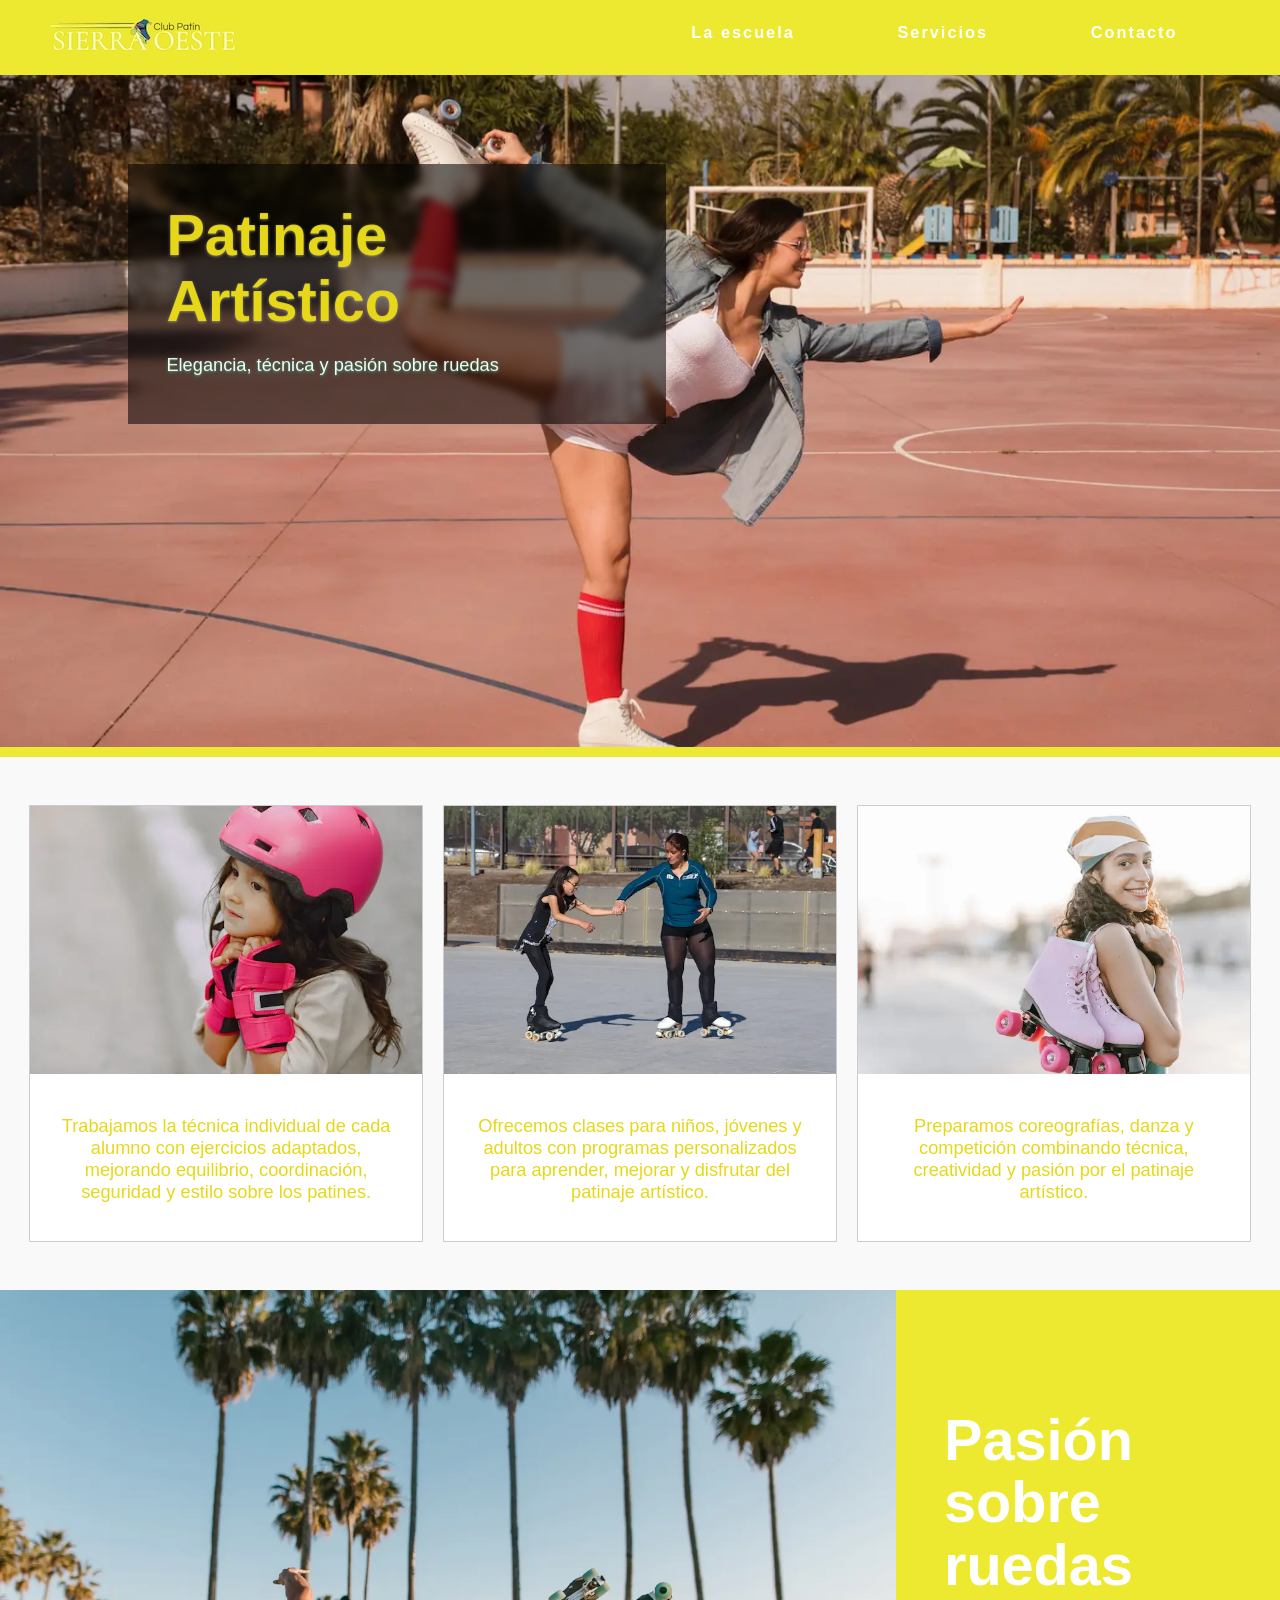
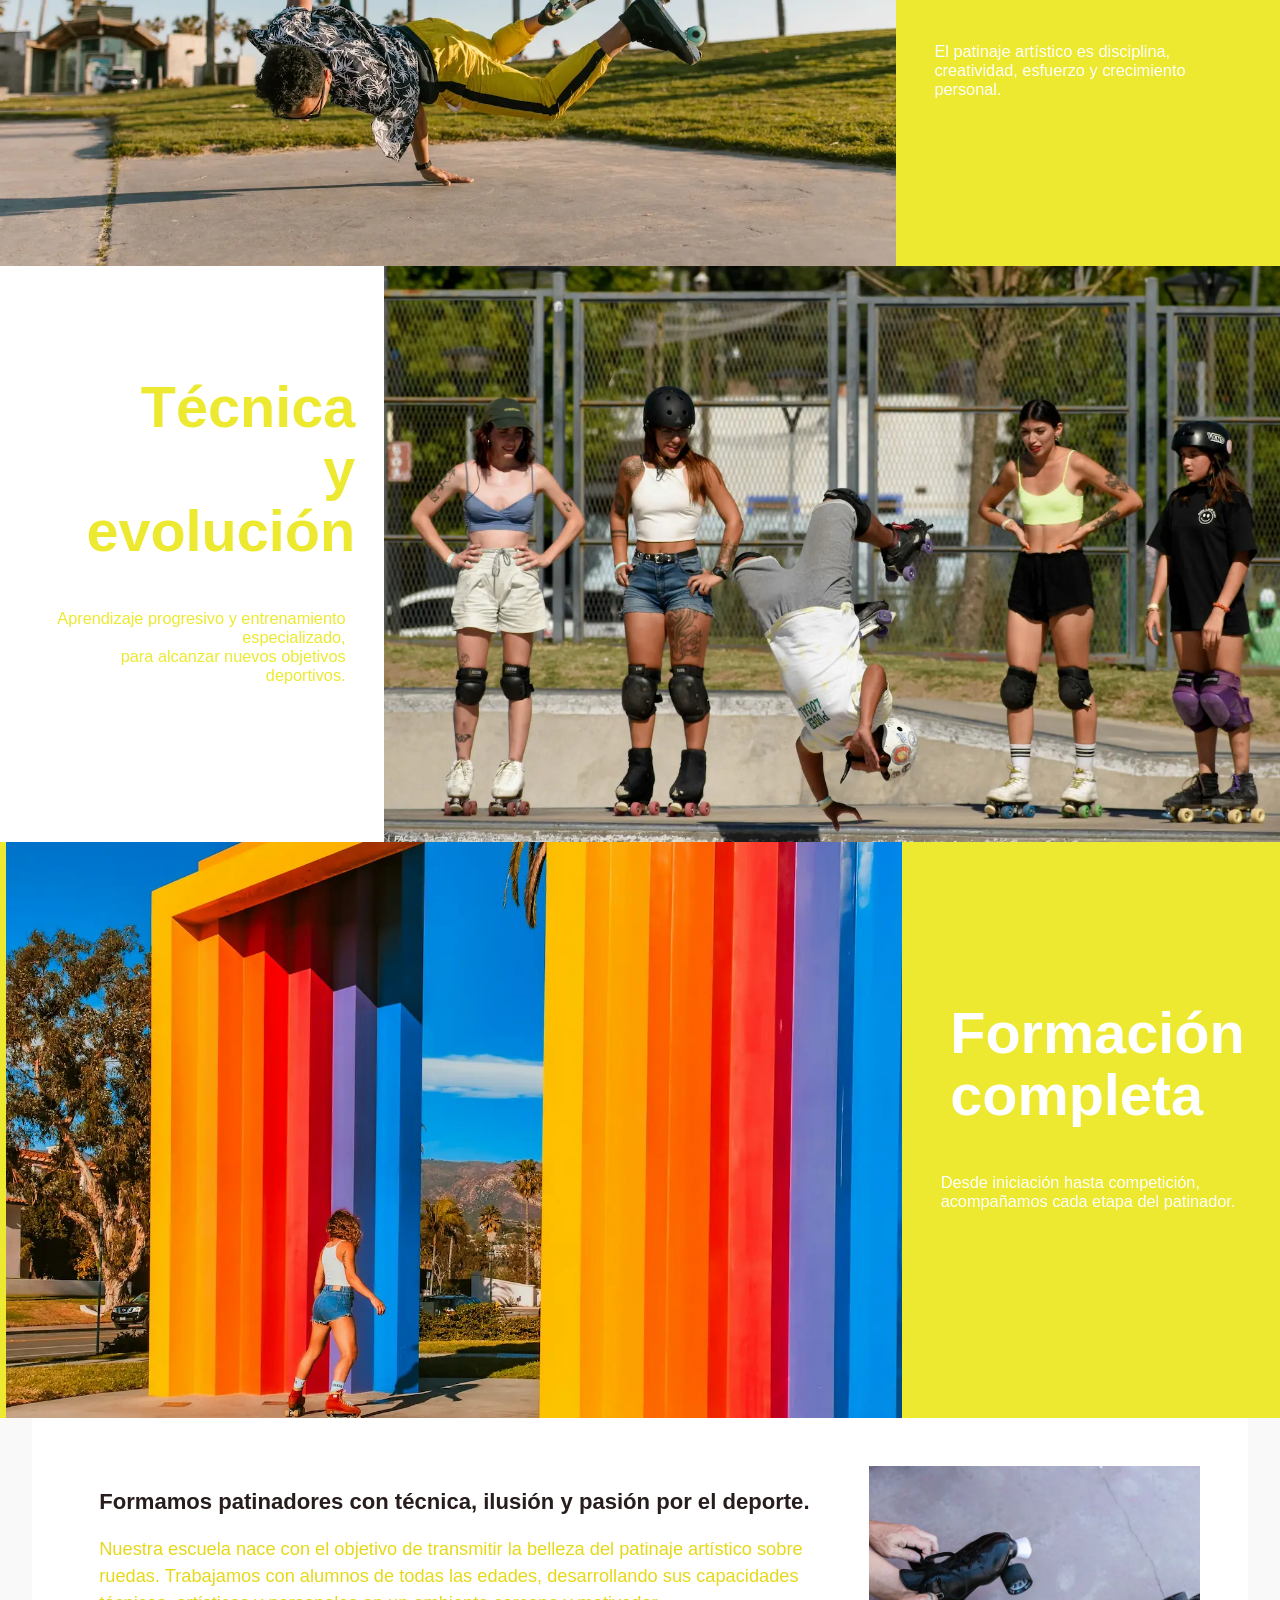
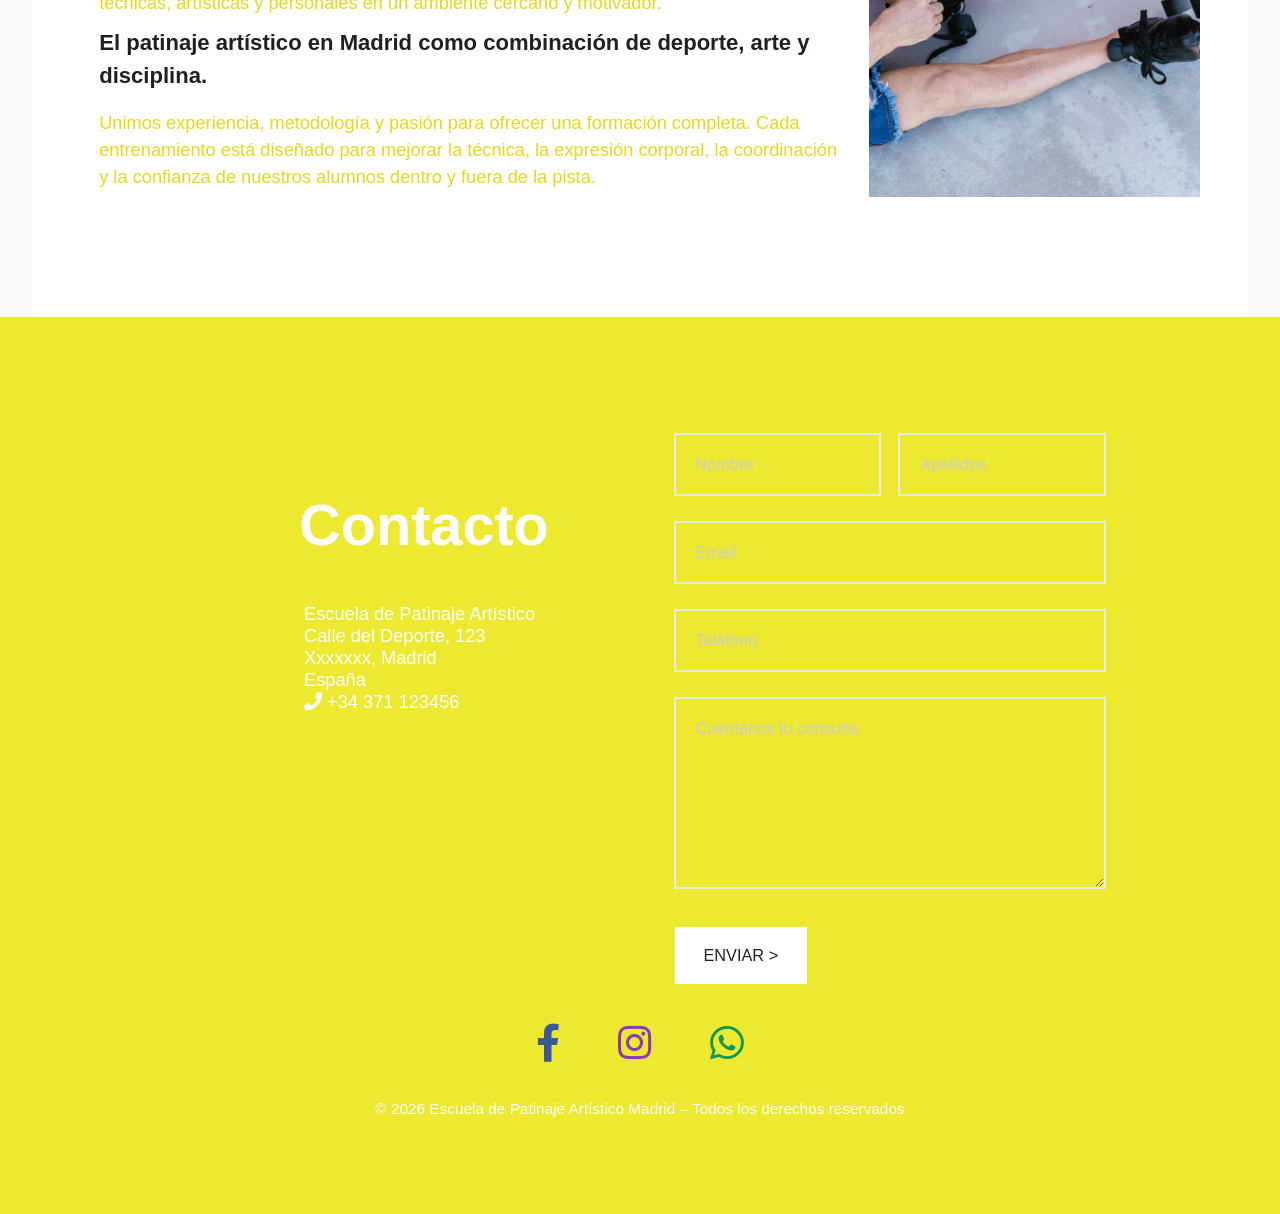
==== index.html @ ac701cfc "meta tag image link" ====
<!DOCTYPE html>
<html lang="es">

<head>
  <meta charset="UTF-8" />
  <meta name="description"
    content="Escuela de patinaje artístico sobre ruedas en Madrid especializada en clases para niños, jóvenes y adultos. Formación técnica, danza, competición y desarrollo deportivo en un ambiente profesional y familiar." />

  <!-- META TAG PER LINK      -->
  <meta property="og:title" content="Escuela de Patinaje Artístico sobre Ruedas Madrid" />
  <meta property="og:description" content="Escuela de patinaje artístico sobre ruedas en Madrid especializada en clases para niños, jóvenes y adultos. Formación técnica, danza, competición y desarrollo deportivo." />
  
  <!-- Sostituisci questo con il link reale del tuo sito web -->
  <meta property="og:url" content="https://valentinocode.com/patinaje/" /> 
  
  <!-- Sostituisci questo con il link assoluto dell'immagine/logo che vuoi mostrare (Es. una foto 1200x630 pixel) -->
  <meta property="og:image" content="https://raw.githubusercontent.com/Vamusmart/patinaje/refs/heads/main/images/card-three.webp" /> 
  
  <meta property="og:type" content="website" />
  <meta property="og:image:type" content="image/webp" />
  <meta property="og:image:width" content="1200" />
  <meta property="og:image:height" content="630" />
  <!-- ========================================== -->

  <meta name="viewport" content="width=device-width, initial-scale=1.0" />
  <title>Escuela de Patinaje Artístico sobre Ruedas Madrid</title>
  <link rel="shortcut icon" type="image/x-icon" href="./images/logo.ico" />
  <link rel="preload" as="image" href="images/slide-one-768.webp" imagesrcset="
      images/slide-one-768.webp 768w,
      images/slide-one-1024.webp 1024w,
      images/slide-one-1440.webp 1440w
    " imagesizes="100vw" />
  <link rel="preload" href="/fonts/Gotham-Bold.woff2" as="font" type="font/woff2" crossorigin>
  <!-- font awesome icon socials cdn link  -->
  <link rel="stylesheet" href="https://cdnjs.cloudflare.com/ajax/libs/font-awesome/5.15.3/css/all.min.css" media="print"
    onload="this.media='all'">
  <noscript>
    <link rel="stylesheet" href="https://cdnjs.cloudflare.com/ajax/libs/font-awesome/5.15.3/css/all.min.css">
  </noscript> <!-- custom css file link  -->
  <link rel="preload" href="css/style.css" as="style" onload="this.onload=null;this.rel='stylesheet'">
  <noscript> <!-- Fallback CSS for users with JavaScript disabled -->
    <link rel="stylesheet" href="css/style.css">
  </noscript>
</head>

<body>
  <!-- header section starts  -->
  <header id="navbar">
    <a href="#" class="logo">
      <img src="./images/logo_white-185.webp" srcset="
        ./images/logo_white-185.webp 1x,
        ./images/logo_white-370.webp 2x
      " width="185" height="41" alt="Logo Escuela de Patinaje Artístico sobre Ruedas Madrid" loading="eager"
        fetchpriority="high" />
    </a>
    <ul class="nav-links">
      <li><a href="#we">La escuela</a></li>
      <li><a href="#weare">Servicios</a></li>
      <li><a href="#contactus">Contacto</a></li>
    </ul>
    <div class="burger">
      <div class="line1"></div>
      <div class="line2"></div>
      <div class="line3"></div>
    </div>
  </header>
  <!-- header section ends -->

  <!-- main content starts -->
  <main>
    <!-- home section starts  -->
    <section class="home" id="home">
      <h1 class="sr-only">
        Escuela de patinaje artístico sobre ruedas en Madrid especializada en clases para niños,
        jóvenes y adultos, entrenamiento técnico, danza, expresión artística y preparación para competición.
      </h1>
      <div class="content">

        <!-- slides section starts  -->
        <section class="features" id="features">
          <div class="slideshow-container slider-container">

            <!-- SLIDE 1 -->
            <div class="mySlides fade active" style="opacity:1; visibility:visible;">
              <picture>
                <source type="image/webp" fetchpriority="high" srcset="
            images/slide-one-768.webp 768w,
            images/slide-one-1024.webp 1024w,
            images/slide-one-1440.webp 1440w
          " sizes="(max-width: 480px) 100vw,
                 (max-width: 1024px) 768px,
                 1440px" fetchpriority="high" />
                <img src="images/slide-one-1024.webp"
                  alt="Patinadora artística entrenando sobre ruedas en una pista de Madrid" width="1440" height="798"
                  fetchpriority="high" decoding="async" loading="eager" />
              </picture>
              <div class="text">
                <h2 class="titolo-stile">Patinaje<br /><span>Artístico</span></h2>
                <p class="testo-stile">Elegancia, técnica y pasión sobre ruedas</p>
              </div>
            </div>

            <!-- SLIDE 2 -->
            <div class="mySlides fade">
              <picture>
                <source type="image/webp" srcset="
            images/slide-two-768.webp 768w, 
            images/slide-two-1024.webp 1024w,
            images/slide-two-1440.webp 1440w
          " sizes="(max-width: 768px) 100vw,
                 (max-width: 1024px) 90vw,
                 900px" />
                <img src="images/slide-two-1024.webp"
                  alt="Clase de patinaje artístico infantil en una escuela de Villa Del Prado - Madrid" width="1440"
                  height="798" loading="lazy" />
              </picture>
              <div class="text">
                <h2 class="titolo-stile">Clases<br><span>Para Todos</span></h2>
                <p class="testo-stile">Aprendizaje y diversión para todas las edades</p>
              </div>
            </div>

            <!-- SLIDE 3 -->
            <div class="mySlides fade">
              <picture>
                <source type="image/webp" srcset="
            images/slide-three-768.webp 768w,
            images/slide-three-1024.webp 1024w,
            images/slide-three-1440.webp 1440w
          " sizes="(max-width: 768px) 100vw,
                 (max-width: 1024px) 90vw,
                 900px" />
                <img src="images/slide-three-1024.webp"
                  alt="Equipo de patinaje artístico sobre ruedas entrenando para competición en Madrid" width="1440"
                  height="798" fetchpriority="high" />
              </picture>
              <div class="text">
                <h2 class="titolo-stile">Competición<br><span>Y Danza</span></h2>
                <p class="testo-stile">Preparación deportiva y expresión artística</p>
              </div>
            </div>

            <!-- DOTS -->
            <div class="box-circles">
              <span class="dot" onclick="currentSlide(1)"></span>
              <span class="dot" onclick="currentSlide(2)"></span>
              <span class="dot" onclick="currentSlide(3)"></span>
            </div>

          </div>
        </section>
        <!-- slides section ends -->

        <!-- card section starts  -->
        <section class="card" id="card">
          <div class="box-container">
            <div class="box">
              <div class="box-pic">
                <picture>
                  <source srcset="./images/card-one.webp" type="image/webp" />
                  <img width="480" height="240" src="./images/card-one.jpg"
                    alt="Entrenamiento técnico de patinaje artístico sobre ruedas" loading="lazy" />
                </picture>
              </div>
              <div class="box-text">
                <p>Trabajamos la técnica individual de cada alumno con ejercicios adaptados,
                  mejorando equilibrio, coordinación, seguridad y estilo sobre los patines.
                </p>
              </div>
            </div>
            <div class="box">
              <div class="box-pic">
                <picture>
                  <source srcset="./images/card-two.webp" type="image/webp" />
                  <img width="480" height="240" src="./images/card-two.jpg"
                    alt="Clase de patinaje artístico para niños en Madrid" loading="lazy" />
                </picture>
              </div>
              <div class="box-text">
                <p>Ofrecemos clases para niños, jóvenes y adultos con programas personalizados
                  para aprender, mejorar y disfrutar del patinaje artístico.</p>
              </div>
            </div>
            <div class="box">
              <div class="box-pic">
                <picture>
                  <source srcset="./images/card-three.webp" type="image/webp" />
                  <img width="480" height="240" src="./images/card-three.jpg"
                    alt="Patinadores realizando una coreografía artística sobre ruedas" loading="lazy" />
                </picture>
              </div>
              <div class="box-text">
                <p>Preparamos coreografías, danza y competición combinando técnica,
                  creatividad y pasión por el patinaje artístico.</p>
              </div>
            </div>
          </div>
        </section>
        <!-- card section ends -->

        <!-- about columns section starts  -->
        <section class="about">
          <div class="column" id="weare">
            <div class="image">
              <picture>
                <source type="image/webp" srcset="
          images/banner-one-480.webp   480w,
          images/banner-one-768.webp   768w,
          images/banner-one-1440.webp 1440w
        " sizes="(max-width: 480px) 100vw, (max-width: 1024px) 768px, 1440px" />
                <img src="images/banner-one.jpg" alt="Entrenadora de patinaje artístico guiando a sus alumnos"
                  loading="lazy" width="1440" height="600" style="display: block" />
              </picture>
            </div>
            <div class="content">
              <h2 class="heading">Pasión<br />sobre ruedas</h2>
              <p>El patinaje artístico es disciplina,<br />
                <span>
                  creatividad, esfuerzo y crecimiento personal.</span>
              </p>
            </div>
          </div>

          <div class="column" id="wedo">
            <div class="image">
              <picture>
                <source type="image/webp" srcset="
          images/banner-two-480.webp   480w,
          images/banner-two-768.webp   768w,
          images/banner-two-1440.webp 1440w
        " sizes="(max-width: 480px) 100vw, (max-width: 1024px) 768px, 1440px" />
                <img src="images/banner-two.jpg" alt="Entrenamiento profesional de patinaje artístico en Villa Del Prado - Madrid" loading="lazy" width="1440"
                  height="600" style="display: block" />
              </picture>
            </div>
            <div class="content">
              <h2 class="heading">Técnica<br />y evolución</h2>
              <p>Aprendizaje progresivo y entrenamiento especializado,<br />
<span>
para alcanzar nuevos objetivos deportivos.</span>
              </p>
            </div>
          </div>

          <div class="column" id="careers">
            <div class="image">
              <picture>
                <source type="image/webp" srcset="
          images/banner-three-480.webp   480w,
          images/banner-three-768.webp   768w,
          images/banner-three-1440.webp 1440w
        " sizes="(max-width: 480px) 100vw, (max-width: 1024px) 768px, 1440px" />
                <img src="images/banner-three.jpg" alt="Club de patinaje artístico sobre ruedas en Madrid" loading="lazy" width="1440"
                  height="600" style="display: block" />
              </picture>
            </div>
            <div class="content">
              <h2 class="heading">Formación<br />completa</h2>
              <p>Desde iniciación hasta competición,<br />
<span>
acompañamos cada etapa del patinador.</span></p>
            </div>
          </div>
        </section>
        <!-- about columns section ends -->

        <!-- We section starts  -->
        <section class="container-ajx" id="we">
          <div class="flex-ajx">
            <section class="colajx mainajx">
              <div id="update">
                <h2>Formamos patinadores con técnica, ilusión y pasión por el deporte.
</h2>
                <p>Nuestra escuela nace con el objetivo de transmitir la belleza del patinaje
artístico sobre ruedas. Trabajamos con alumnos de todas las edades,
desarrollando sus capacidades técnicas, artísticas y personales en un ambiente
cercano y motivador.
                </p>

                <h2>El patinaje artístico en Madrid como combinación de deporte, arte y disciplina.
</h2>
                <p>Unimos experiencia, metodología y pasión para ofrecer una formación completa.
Cada entrenamiento está diseñado para mejorar la técnica, la expresión corporal,
la coordinación y la confianza de nuestros alumnos dentro y fuera de la pista.</p>
              </div>
            </section>
            <aside class="colajx sidebar">
              <div class="image">
                <picture>
                  <source srcset="images/company.webp" type="image/webp" />
                  <img width="1440" height="600" src="images/company.jpg"
                    alt="Entrenadores de patinaje artístico en Madrid"
                    loading="lazy" decoding="async" />
                </picture>
              </div>
            </aside>
          </div>
        </section>
        <!-- we are section ends -->

        <!-- contactUs section starts  -->
        <section class="contact" id="contactus">
          <div class="column">
            <div class="content">
              <h2 class="heading">Contacto</h2>
              <p>Escuela de Patinaje Artístico<br />
                <span>Calle del Deporte, 123</span><br />
                <span>Xxxxxxx, Madrid</span><br />
                <span>España</span><br />
                <span><i class="fa fa-phone"></i> +34 371 123456</span>
              </p>
            </div>
            <form autocomplete="on" name="contact-form" action="https://formsubmit.co/c38f33a49534356b8013b7cba85e7b29"
              method="POST">
              <input type="hidden" name="_captcha" value="false" />
              <input type="hidden" name="_next" value="https://valentinocode.com/patinaje/" />

              <div class="container">
                <div id="display_message"></div>

                <div class="login">
                  <input type="text" name="Nome" placeholder="Nombre" class="input" id="firstname" aria-label="Nome"
                    autocomplete="given-name" required />
                  <input type="text" name="Cognome" placeholder="Apellidos" class="input" id="lastname"
                    aria-label="Cognome" autocomplete="family-name" required />
                </div>

                <div class="email">
                  <input type="email" name="Email" placeholder="Email" class="input" id="email" aria-label="Email"
                    autocomplete="email" required />
                  <input type="tel" name="Telefono" placeholder="Teléfono" class="input" id="phone"
                    aria-label="Telefono" autocomplete="tel" required />
                  <input type="hidden" name="_subject" value="Nuevo mensaje - Escuela de Patinaje Artístico Madrid" />
                </div>

                <div class="msg">
                  <textarea class="area" name="Messaggio" placeholder="Cuéntanos tu consulta" id="message" aria-label="Messaggio"
                    autocomplete="off" required></textarea>
                </div>

                <div>
                  <button class="btn" type="submit" aria-label="Invia form contatti" onclick="sendContact();">Enviar 
                    ></button>
                </div>
              </div>
            </form>
          </div>
      </div>
      </form>
      </div>
    </section>
    <!-- contact section ends -->

    </div>
    </section>
    <!-- home section ends -->
  </main>
  <!-- main content ends -->

  <!-- footer starts -->
  <div class="footer">
    <div class="box-container">
      <ul class="socials">
        <li>
          <a href="https://www.facebook.com/" title="Facebook" aria-label="Facebook" target="_blank"><i
              class="fab fa-facebook-f"></i></a>
        </li>
        <li>
          <a href="https://www.instagram.com/" title="Instagram" aria-label="Instagram" target="_blank"><i
              class="fab fa-instagram"></i></a>
        </li>
        <li>
          <a href="https://wa.me/+393793525844" title="WhatsApp" aria-label="WhatsApp" target="_blank"><i
              class="fab fa-whatsapp"></i></a>
        </li>
      </ul>
      <p class="footer-info">© 2026 Escuela de Patinaje Artístico Madrid – Todos los derechos reservados
</p>
    </div>
  </div>
  <!-- footer ends -->

  <!-- CookiePolicy starts -->
  <div class="wrapper">
    <div id="consent-popup" class="hidden">
      <p>
        Este sitio utiliza cookies para mejorar los servicios y la experiencia del usuario. Si decides continuar,
        consideramos que aceptas su uso. Puedes visualizar aquí nuestra <a href="cookie-policy.html">política de cookies</a>.
      </p>
      <div class="item">
        <a id="accept" href="#">OK</a>
      </div>
    </div>
  </div>
  <!-- CookiePolicy ends -->

  <!-- JavaScript section start -->
  <script src="main.js" defer></script>
  <!-- JavaScript section end -->

</body>

</html>
---- css/style.css ----
/**
 *  Adding Gotham font
 */
@font-face {
  font-family: "Gotham-Bold";
  src: url("../fonts/Gotham-Bold.woff2") format("woff2");
  font-style: normal;
  font-weight: 700;
  font-display: swap;
}

@font-face {
  font-family: "Gotham-Book";
  src: url("../fonts/Gotham-Book.woff2") format("woff2");
  font-style: normal;
  font-weight: 400;
  font-display: swap;
}

@font-face {
  font-family: "Gotham-Medium";
  src: url("../fonts/Gotham-Medium.woff2") format("woff2");
  font-style: normal;
  font-weight: 500;
  font-display: swap;
}

/**
 *  Fonts-related utilities.
 */

:root {
  --lightblue: #ece930;
  --darkblue: #e6d818;
  --white: #ffffff;
  --darkwhite: #f9f9f9;
    --darkgray: #cccccc;
  --lightdark: #281d1d;
  --attention: #bb1a06;
}

:root {
  --nav-height: 75px;
}

:root {
  --font-small: 1rem;
  --font-normal: 1.7rem;
  --font-large: 3rem;
}

::placeholder {
  color: var(--darkgray); /* più visibile del default */
  opacity: 1; /* importante per Safari */
}

/* Per compatibilità completa */
input::placeholder,
textarea::placeholder {
  color: var(--darkgray);
  opacity: 1;
    font-family: "Gotham-Book", Arial, Helvetica, sans-serif;
}

#home {
  overflow: hidden;
}

/**
 *  Custom styles
 */

* {
  margin: 0;
  padding: 0;
  box-sizing: border-box;
  text-decoration: none;
  outline: none;
  border: none;
}

.sr-only {
  position: absolute;
  width: 1px;
  height: 1px;
  padding: 0;
  margin: -1px;
  overflow: hidden;
  clip: rect(0, 0, 0, 0);
  border: 0;
}

h1 {
  font-size: 0px;
}


h2 {
  display: block;
  font-size: calc(var(--font-normal) + 0.6rem);
  margin-block-end: 0.3em;
  margin-inline-start: 0px;
  margin-inline-end: 0px;
  font-weight: bold;
}

*::selection {
  background: var(--light);
  color: var(--white);
}

html {
  overflow-x: hidden;
}

body {
  background: var(--darkwhite);
  font-family: "Gotham-Book", Arial, Helvetica, sans-serif;

}

body.loaded {
  opacity:1;
  transition: opacity 0.3s ease;
}

.btn {
  display: inline-block;
  margin-top: 1rem;
  padding: 2rem 3rem;
  background: var(--lightblue);
  font-size: var(--font-medium);
  color: var(--white);
  cursor: pointer;
  text-transform: uppercase;
  border: 0.1rem solid var(--white);
  font-weight: 100;
}

form .btn:hover,
#wedo .btn:hover,
.btn:hover {
  color: var(--lightblue);
  transition-delay: 0.1s;
  background-color: var(--lightdark);
}

form .btn {
  display: inline-block;
  margin-top: 1rem;
  padding: 2rem 3rem;
  background: var(--white);
  font-size: var(--font-normal);
  color: var(--lightdark);
  cursor: pointer;
  text-transform: uppercase;
  border: 0.1rem solid var(--lightblue);
  font-weight: 100;
}

header {
  position: fixed;
  padding-top: 2rem;
  top: 0;
  left: 0;
  width: 100%;
  box-shadow: 0 0.5rem 1rem rgba(0, 0, 0, 0.1);
  padding: 2rem 4%;
  display: flex;
  align-items: center;
  justify-content: space-between;
  padding-bottom: 3rem;
  background-color: var(--lightblue);
  z-index: 1000;
  height: auto;
  overflow: visible;
}

header .logo {
  font-size: calc(var(--font-medium) + 0.4rem);
  color: var(--darkblue);
  height: auto;
  max-height: 7rem;
  object-fit: contain;
  display: block;
  padding-top: 0.5rem;
}

header .logo img {
  width: 185px;
  height: auto;
  object-fit: contain;
}

header .logo span {
  color: var(--lightblue);
}

header .navbar a {
  font-size: var(--font-normal);
  margin-left: 2rem;
  color: var(--white);
  text-align: center;
}

header .navbar a:hover {
  color: var(--darkblue);
}

header input {
  display: none;
}

header label {
  font-size: var(--font-large);
  color: var(--lightblue);
  cursor: pointer;
  visibility: hidden;
  opacity: 0;
}

/* MAIN LANDMARK */
main {
  display: block;
  padding-top: var(--nav-height); /* evita che l'header fisso copra il contenuto */
}

/**
 *  NAVBAR
 */

#navbar {
  position: fixed;
  top: 0;
  left: 0;
  right: 0;
  width: 100%;
  height: var(--nav-height);
  box-shadow: 0px 5px 0px rgba(0, 0, 0, 0);
  transition: box-shadow 500ms;
}

#navbar.scrolled {
  background-color: var(--lightdark);
  box-shadow: 0px 5px 10px rgba(0, 0, 0, 0.25);
}

/* #navbar.scrolled .nav-links a {
  color: var(--darkblue);
} */

.nav-links {
  display: flex;
  justify-content: space-around;
  align-items: center;
  width: 50%;
  height: 100%;
}

.nav-links li {
  list-style: none;
}

.nav-links a {
  color: var(--white);
  text-decoration: none;
  letter-spacing: 3px;
  font-weight: bold;
  font-size: var(--font-small);
}

a.active {
  border-radius: 15px;
}

.nav-links a:hover {
  color: var(--lightdark);
}

.burger {
  display: none;
  cursor: pointer;
}

.burger div {
  width: 25px;
  height: 3px;
  background-color: var(--white);
  margin: 5px;
  transition: transform 0.3s ease;
  box-shadow: 0px 5px 10px rgba(0, 0, 0, 0.25);
}

/* Base bandiere tonde */
.lang-switch a img {
  width: 32px;
  height: 32px;
  border-radius: 50%;
  opacity: 0.7;
  transition: transform 0.3s ease;
  border: 2px solid transparent;
  box-sizing: border-box;
  display: block;
  object-fit: cover;
}

/* Hover sugli altri link */
.lang-switch a:hover img {
  opacity: 1;
  transform: scale(1.1);
}

/* Lingua selezionata: bordo bianco tondo */
.lang-switch a.active img {
  opacity: 1;
  border-radius: 15px;
  border: 2px solid white;
  box-shadow: 0 0 0 2px var(--primary-color);
}

/* Spaziatura tra le bandiere */
.lang-switch a:not(:last-child) {
  margin-right: 0.5rem;
}

/* Layout orizzontale, centrato */
.lang-switch {
  display: flex;
  align-items: center;
}

#consent-popup {
  position: fixed;
  bottom: 0;
  left: 10rem;
  right: 10rem;
  padding: 1rem;
  background-color: var(--white);
  display: flex;
  align-items: center;
  justify-content: space-between;
  z-index: 9999;
}

#consent-popup p {
  width: auto;
  flex: 1;
  font-size: calc(var(--font-normal) + 0.2rem);
}

#consent-popup p a {
  color: var(--lightblue);
}

#consent-popup p a:visited {
  color: var(--lightdark);
}

.item {
  position: static;
  width: auto;
  margin-left: 1rem;
}

#consent-popup.hidden {
  opacity: 0;
  flex: 1;
}

#accept {
  height: 50px;
  line-height: 50px;
  font-size: calc(var(--font-small) + 1rem);
  color: var(--white);
  cursor: pointer;
  text-transform: uppercase;
  border: 0.1rem solid var(--white);
  background: var(--lightblue);
  font-weight: bold;
  padding: 0.6rem 8.6rem;
}

.wrapper {
  position: fixed;
  width: 80%;
  z-index: 9999;
}

.item:hover {
  color: var(--lightblue);
  cursor: pointer;
}

/**
 *  HOME
 */

.home .content p {
  font-size: calc(var(--font-normal) + 0.2rem);
  color: var(--darkblue);
  padding: 1rem 0;
}

/* Slideshow container */
.home {
  display: flex;
  align-items: center;
  justify-content: center;
  background-size: cover;
  background-position: center;
  margin: 0;
  padding: 0;
}

.home .content .features {
  height: 100%;
  background-color: var(--lightblue);
  padding-bottom: 1rem;
  margin-bottom: 2rem;
}

.slider-container {
  /* Isola il contenuto dello slider dal resto della pagina */
  contain: layout paint;
  position: relative;
}

.slideshow-container {
  position: relative;
  /*height: 68vh;  o un valore fisso coerente */
  height: 70rem; /* perchè su ipad mini rimaneva troppo verde sotto lo slideshow */
  overflow: hidden;
}

.mySlides {
  width: 100%;
  height: 100%;
  position: absolute;
  inset: 0;
  opacity: 0;
  transition: opacity 1.5s ease;
}

.mySlides.active {
  opacity: 1;
  position: absolute;
  z-index: 2;
}

/* .mySlides:first-child {
  opacity: 1;
  visibility: visible;
  position: relative;
} */

.mySlides img {
  width: 100%;
  height: 100%;
  object-fit: cover;
  opacity: 1;
  transition: opacity 0.03s ease;

  transform: translateZ(0);
  backface-visibility: hidden;
}

/* .mySlides img {
  object-fit: cover;
  min-width: 100%;
  width: auto;
  height: auto;
  max-width: 100%;
} */

/* Next & previous buttons */
.prev,
.next {
  display: none;
}

/* Position the "next button" to the right */
.next {
  right: 0;
  border-radius: 3px 0 0 3px;
}

/* Caption text */
.text {
  color: var(--white);
  font-size: calc(var(--font-large) + 1rem);
  padding: 3%;
  position: absolute;
  width: 42%;
  margin: 0 10%;
  text-align: left;
  background-color: rgba(0, 0, 0, 0.55); /* più contrasto */
  backdrop-filter: blur(4px); /* effetto moderno (opzionale) */
  top: calc(var(--nav-height) + 15rem);
  transform: translateY(-50%);
  text-shadow: 0 1px 3px rgba(40, 181, 127, 0.8);

}

.text h2 {
  margin-bottom: 10px;
  color: var(--white);
  text-shadow: 0 1px 3px rgba(148, 146, 146, 0.8);
}

.text .titolo-stile {
  color: var(--darkblue) !important;
  font-size: calc(var(--font-large) + 3rem);
}

.text .testo-stile {
  color: var(--darkwhite) !important;
}

/* Fading animation 
.fade {
  -webkit-animation-name: fade;
  -webkit-animation-duration: 1.5s;
  animation-name: fade;
  animation-duration: 1.5s;
}


@-webkit-keyframes fade {
  from {
    opacity: 0.4;
  }

  to {
    opacity: 1;
  }
}

@keyframes fade {
  from {
    opacity: 0.4;
  }

  to {
    opacity: 1;
  }

 
}
 */
.box-circles {
  position: absolute;
  top: calc(var(--nav-height) - 60px);
  left: 50%;
  transform: translateX(-50%);
  padding: 1em;
}

/* The dots/bullets/indicators */
.dot {
  cursor: pointer;
  height: 12px;
  width: 12px;
  margin: 0 2px;
  border: 1px solid var(--white);
  border-radius: 50%;
  display: inline-block;
  transition: background-color 0.6s ease;
}

.active,
.dot:hover {
  background-color: var(--white);
}

/* Slideshow container ends*/

/**
 *  CARDBOX
 */

.card .box-container {
  display: flex;
  align-items: stretch;
  justify-content: center;
  flex-wrap: wrap;
  width: 100%;
  padding: 2rem;
}

.card .box-container .box {
  flex: 1 1 30rem;
  margin: 1rem;
  background: var(--white);
  border: 0.1rem solid rgba(0, 0, 0, 0.2);
  border-radius: 0.1rem;
  text-align: center;
  margin-bottom: 3rem;

  display: flex;
  flex-direction: column;
}

.card .box-container .box .btn {
  display: block;
}

.card .box-container .box .box-text {
  flex-grow: 1;
  margin: 2rem;
}

.card .box-container .box .box-pic img {
  height: 28rem;
  object-fit: cover;
  width: 100%;
}

.box-pic {
  position: relative;
  overflow: hidden;
  z-index: 0;
}

.box-pic::after {
  content: "";
  position: absolute;
  left: 0;
  top: 0;
  width: 100%;
  height: 100%;
  transition: 0.5s ease all;
}

img {
  transition: 0.5s ease all;
  max-width: 100%;
  height: auto;
  object-fit: cover;
}

.box-pic:hover img {
  transform: scale(1.2);
}

.box-pic:hover::after {
  opacity: 0.3;
}

/**
 *  ABOUT
 */

.about .column {
  display: flex;
  width: 100%;
  align-items: center;
  justify-content: center;
  background-color: var(--lightblue);
}

#we,
#weare,
#contactus {
  scroll-margin-top: calc(var(--nav-height) - 30px);
}

#wedo .column .image,
.about .column .image {
  flex: 0 0 auto;
  width: 77%;
}

#wedo .column .content,
.about .column .content {
  flex: 0 1 auto;
  padding-bottom: 4rem;
}

.about img {
  height: 60rem;
  object-fit: cover;
  width: 100%;
}

#wedo .buttons {
  position: relative;
  /* Aggiunto solo perchè c'è z-index*/
  border: 1rem;
  z-index: 1000;
  margin-right: 10rem;
}

#wedo p,
#wedo a,
#wedo .heading,
#wedo {
  flex-direction: row-reverse;
  background-color: var(--white);
  color: var(--lightblue);
  border-color: var(--lightblue);
  text-align: right;
}

.about .column .content p {
  font-size: var(--font-normal);
  color: var(--white);
  padding: 1rem 4rem;
}

.buttons {
  margin-left: 10rem;
}

.about .column .heading {
  text-align: left;
  background: var(--lightblue);
  color: transparent;
  color: var(--white);
  font-size: calc(var(--font-large) + 3rem);
  line-height: 6.5rem;
  padding: 0 3rem 2rem 5rem;
}

/**
 *  AJAXCALLS
 */

.container-ajx {
  font-size: var(--font-normal);
  max-width: 95%;
  margin: auto;
  line-height: 1.5;
  padding: 5rem;
  background-color: var(--white);
}

.flex-ajx {
  display: flex;
  width: 100%;
  margin: auto 0rem 0rem;
  color: var(--white);
}

.colajx {
  margin-left: 0rem;
  margin-right: 0.5rem;
  color: var(--lightdark);
}

.sidebar {
  flex: 1;
  margin: 0;
}

.mainajx {
  flex-shrink: 0;
  flex-basis: 70%;
  min-height: 42rem;
  background-color: var(--white);
}

#update {
  font-size: calc(var(--font-normal) + 0.4rem);
  padding: 2rem;
  padding-bottom: clamp(2rem, 3vh, 4rem);
}

#load-1 {
  box-sizing: border-box;
  width: 100%;
  padding: 2rem;
  border: 0.1rem solid var(--white);
  color: var(--white);
  background-color: var(--lightblue);
  text-align: center;
}

#load-2,
#load-3 {
  box-sizing: border-box;
  width: 100%;
  padding: 2rem;
  border: 0.1rem solid --white;
  color: var(--lightblue);
  background-color: #bbbbbb;
  text-align: center;
}

#load-1 {
  color: var(--white);
  background-color: var(--lightblue);
}

#load-2,
#load-3 {
  color: var(--lightblue);
  background-color: #bbbbbb;
}

#load-1,
#load-2,
#load-3 {
  cursor: pointer;
  box-sizing: border-box;
  width: 100%;
  padding: 2rem;
  border: 0.1rem solid var(--white);
  text-align: center;
}

/**
 *  CONTACTUS
 */

.contact .column {
  display: flex;
  align-items: center;
  justify-content: center;
  flex-wrap: wrap;
  background-color: var(--lightblue);
  padding-top: 10rem;
}

.contact .column .content h2 {
  font-size: calc(var(--font-large) + 3rem);
}

.contact .column .content p {
  color: var(--white);
  text-align: left;
  margin-left: 13.5rem;
  padding-bottom: 20rem;
}

.contact .column .heading {
  text-align: left;
  color: transparent;
  color: var(--white);
  line-height: 6.5rem;
  padding-left: 13rem;
  padding-right: 13rem;
  padding-bottom: 2rem;
  margin-right: 13rem;
}

form {
  max-width: 45rem;
  background: var(--lightblue);
  box-sizing: border-box;
  width: 80%;
}

/* .email input, */
.input,
.msg .area {
  background-color: var(--lightblue);
  width: 100%;
  padding: 20px;
  box-sizing: border-box;
  margin-bottom: 25px;
  border: 2px solid #e9eaea;
  font-size: var(--font-normal);
  outline: none;
  color: var(--white);
}

.login .input {
  width: 48%;
  float: left;
  margin-right: 4%;
}

.login .input:last-child {
  margin-right: 0;
}

.msg .area {
  height: 20rem;
}

#display_message {
  color: var(--lightdark);
  margin-bottom: 20px;
  background: var(--attention);
  padding: 0px;
  text-align: center;
  font-size: calc(var(--font-small) + 1rem);
  transition: transform 0.5s ease;
}

input,
textarea {
  background-color: var(--lightblue);
}

input #email,
input #phone {
  background-color: var(--lightblue);
}

.contact {
  background-color: var(--blue);
}

/**
 *  FOOTER
 */

.footer .box-container {
  display: flex;
  align-items: center;
  flex-direction: column;
  text-align: center;
  background: var(--lightblue);
  padding-top: 1rem;
  padding-bottom: 10rem;
}

.footer .box-container .socials {
  display: flex;
  margin: 3rem;
  list-style-type: none;
}

.footer .box-container .socials li {
  padding: 0 3rem;
}

.fa-facebook-f {
  font-size: calc(var(--font-large) + 1rem);
  color: #3b5998;
}

.fa-instagram {
  color: #8a3ab9;
  font-size: calc(var(--font-large) + 1rem);
}

.fa-whatsapp {
  color: #0F9855;
  font-size: calc(var(--font-large) + 1rem);
}

.footer .box-container .socials a:hover i {
  color: var(--lightdark);
}

.footer .box-container .nav-footer li {
  float: left;
  list-style-type: none;
  font-size: var(--font-normal);
  color: var(--white);
}

.footer .box-container .nav-footer li a {
  display: block;
  color: var(--white);
  text-decoration: none;
  list-style: none;
  margin: 2rem;
  font-size: calc(var(--font-normal) + 0.4rem);
}

.footer .box-container img {
  margin-top: 30%;
  max-width: 100%;
  height: 2rem;
  margin-bottom: 0;
  height: auto;
}

.footer-info {
  text-align: center;
  color: var(--white);
  font-size: clamp(1.2rem, 1.5vw, 1.6rem);
  margin-top: 1rem;
  padding: 0 1rem;
}

/**
 *  MEDIA QUERIES
 */

@media (max-width: 2000px) {
  html {
    font-size: 80%;
  }

  .card .box-container .box {
    flex: 1 1 15rem;
  }

  .nav-links a {
    font-size: var(--font-normal);
    letter-spacing: 3px;
  }
}

@media (max-width: 1600px) {
  html {
    font-size: 60%;
  }

  .nav-links a {
    font-size: var(--font-normal);
    letter-spacing: 2px;
  }

  .card .box-container .box .box-text {
    margin: 3rem;
  }

  #accept {
    padding: 1rem 6rem;
  }

  #consent-popup {
    left: 0.8rem;
    right: 0.8rem;
    padding: 1rem 1rem;
    font-size: var(--font-normal);
  }

  #wedo .column .image,
  .about .column .image {
    width: 70%;
  }

  .contact .column .heading {
    padding-right: 0;
  }
}

@media (max-width: 1024px) {
  html {
    font-size: 50%;
  }

  .mySlides {
    height: 70rem;
  }

  .about .column {
    padding: 0 20px;
  }

  .card .box-container .box .box-text {
    margin: 3rem;
  }

  #accept {
    padding: 1.2rem 9.5rem;
  }

  #consent-popup {
    left: 0.8rem;
    right: 0.8rem;
    padding: 1rem 1rem;
    font-size: var(--font-normal);
  }

  .contact .column .heading {
    padding-right: 0;
  }

  /* ==============================
     BURGER MENU / NAV
     ============================== */
  #navbar .burger {
    display: block;
    cursor: pointer;
  }

  .nav-links {
    position: absolute;
    top: 0.7vh;
    right: 10px;
    left: 10px;
    height: 50vh;
    background-color: rgba(217, 217, 217, 0.8);
    backdrop-filter: blur(10px);
    border-radius: 5px;
    display: flex;
    flex-direction: column;
    align-items: center;
    transform: translateY(-110%);
    transition: transform 0.5s ease-in;
    width: auto;
    padding: 1rem 2rem;
    box-shadow: 0 8px 24px rgba(0, 0, 0, 0.15);
  }

  .nav-links a {
    font-size: calc(var(--font-large) + 0.4rem);
    letter-spacing: 1px;
  color: var(--lightdark);
  }

  .nav-links li {
    opacity: 0;
  }

  .nav-active {
    transform: translateX(0%);
  }

  .toggle .line1 {
    transform: rotate(-45deg) translate(-5px, 6px);
    background-color: var(--lightdark);
  }

  .toggle .line2 {
    opacity: 0;
  }

  .toggle .line3 {
    transform: rotate(45deg) translate(-5px, -6px);
    background-color: var(--lightdark);
  }
}

@media (max-width: 980px) {
  html {
    font-size: 40%;
  }

  #wedo .column .content,
  .about .column .content {
    flex: initial;
  }

  h2 {
    font-size: calc(var(--font-normal) + 0.1rem);
  }

  .about .column {
    padding: 0;
  }

  #wedo .column .image,
  .about .column .image {
    width: 70%;
  }

  section {
    padding: 0 0%;
  }

  .card .box-container .box-text {
    margin: 3rem;
  }

  .home .content p {
    padding: 0;
  }

  #accept {
    padding: 1rem 8.4rem;
  }

  #consent-popup {
    left: 0.8rem;
    right: 0.8rem;
    padding: 2rem 1rem;
  }

  form {
    max-width: 50rem;
  }

  .input,
  .msg .area {
    padding: 2rem;
    margin-bottom: 2rem;
  }

  .contact .column .heading {
    padding-right: 0;
  }
}

@media (max-width: 920px) {

  .image img {
    height: 57rem;
  }

  .card .box-container {
    align-items: initial;
  }
}

/* ==============================
   MOBILE / TABLET BREAKPOINTS
   Burger menu visibile fino a 765px
   ============================== */

/* Base mobile: fino a 765px */
@media (max-width: 765px) {

  .about .column .content p {
    padding: 2rem;
    font-size: calc(var(--font-normal) + 0.4rem);
  }

  .about .column .heading {
    padding: 0 2rem 2rem 2rem;
  }

  #wedo .column .image,
  .about .column .image {
    width: 74%;
  }

  .buttons {
    margin-left: 2rem;
  }

  #wedo .buttons {
    margin-right: 2rem;
  }

  .text {
    padding: 0;
    width: 40%;
  }

  .home {
    flex-flow: column-reverse;
  }

  .home .image img {
    width: 100%;
  }

  .home .content p,
  .home .content .text p {
    font-size: calc(var(--font-normal) + 1.2rem);
  }

  .mySlides {
    height: 85rem;
  }

  .mySlides img {
    min-height: 100%;
  }

  .input,
  .msg .area {
    padding: 2rem;
    margin-bottom: 2rem;
  }

  form {
    max-width: 50rem;
  }

  .contact .column .heading {
    padding-right: 0;
  }

  #accept {
    padding: 2.7rem 6rem;
  }

  #consent-popup {
    font-size: calc(var(--font-normal) + 0.5rem);
    padding: 1rem 1rem;
  }

  .container-ajx {
    font-size: var(--font-normal);
    max-width: 100%;
    padding: 1rem;
    padding-top: 5rem;
  }

  #update {
    font-size: calc(var(--font-small) + 0.4rem);
  }

  .flex-ajx {
    margin: auto 0rem 8rem;
  }

  .mainajx {
    height: 45rem;
  }

  .contact .column .content p {
    padding-bottom: 10rem;
    font-size: calc(var(--font-normal) + 1rem);
  }

  .card .box-container .box .box-text {
    margin: 2rem;
  }

}

/* ------------------------------
   MEDIA QUERY SPECIFICHE FINO A 480PX
   Si estendono automaticamente dal max-width: 765px
--------------------------------*/
@media (max-width: 540px) {
  .home .image img {
    height: 62rem;
  }

  #wedo .column .image,
  .about .column .image {
    width: 68%;
  }

  .home .content p,
  .home .content .text p {
    font-size: calc(var(--font-normal) + 0.7rem);
  }

}

@media (max-width: 480px) {

  .text {
    text-align: center;
    width: fit-content;
  }

  h2 {
    font-size: calc(var(--font-normal) + 1.2rem);
  }

  .card .box-container .box {
    flex: 1 1 28rem;
  }

  .card .box-container {
    padding: 6rem;

  }

  .about .column .heading {
    padding-left: 0;
    padding-right: 0;
    padding-bottom: 2rem;
    height: 14rem;
    text-align: center;
    margin-top: 6rem;
  }

  .contact .column {
    margin-top: 3rem;
  }

  .contact .column .heading {
    text-align: left;
    color: var(--white);
    line-height: 6.5rem;
    padding-left: 0;
    padding-right: 0;
    height: 5rem;
  }

  .contact .column .content p {
    padding-bottom: 5rem;
    padding-top: 1.5rem;
  }

  .about .column .content p {
    text-align: center;
    padding: 1rem 6rem;
    line-height: 3rem;
  }

  .card .box-container .box {
    margin-right: 0;
    margin-left: 0;
  }

  .container {
    width: 100%;
  }

  .mySlides {
    height: 100rem;
  }

  .container-ajx {
    max-width: 90%;
    padding: 0.5rem;
    background-color: var(--white);
    font-size: var(--font-normal);
  }

  .flex-ajx {
    flex-direction: column;
    margin-top: 10rem;
    text-align: center;
  }

  .about .column {
    flex-direction: column;
  }

  .about .column .content p {
    font-size: calc(var(--font-normal) + 1rem);
  }

  .about #wedo {
    flex-direction: column;
    align-items: center;
    text-align: center;
    width: 100%;
  }

  #wedo .heading,
  #wedo p,
  #wedo .btn {
    text-align: center;
    width: 100%;
  }

  #wedo .buttons,
  .buttons {
    width: 80%;
    align-items: center;
    margin: 0 auto 2rem;
  }

  .about .column .image img {
    width: 100%;
    height: 60rem;
    object-fit: cover;
    border: yellow;
  }

  #wedo .column .image,
  .about .column .image {
    flex: 0 0 auto;
    width: 100%;
  }

  #accept {
    padding: 1.5rem 2.6rem;
  }

  #consent-popup {
    text-align: justify;
  }

  body {
    overflow-x: hidden;
  }
}

/* ------------------------------
   MEDIA QUERY FINO A 375PX
--------------------------------*/
@media (max-width: 375px) {

  .mySlides img {
    min-height: 100%;
  }

  .mySlides {
    height: 83rem;
  }

  .about .column .image img {
    height: 37rem;
  }

  .about .column .content p {
    padding: 1rem 3rem;
    font-size: calc(var(--font-normal) + 1rem);
  }

  .about .column .heading {
    margin-top: 10rem;
  }

  .contact .column .content p {
    padding-bottom: 4rem;
  }

  #load-1,
  #load-2,
  #load-3 {
    font-size: calc(var(--font-normal) + 0.4rem);
  }

  .nav-links a {
    font-size: calc(var(--font-normal) + 1rem);
  }

  #accept {
    padding: 1.3rem 2rem;
  }
}

/* ------------------------------
   MEDIA QUERY FINO A 320PX
--------------------------------*/
@media (max-width: 320px) {

  .contact .column .heading {
    padding-left: 3rem;
  }

  .about .column .content p {
    padding: 5rem 6rem;
  }

  .contact .column .content p {
    margin-left: 17rem;
  }

  .card .box-container {
    padding: 3rem;
  }
}

/* ==============================
   LANDSCAPE FIX (iPhone / tablet)
   ============================== */
@media (orientation: landscape) and (max-width: 980px) {
  .card .box-container {
    flex-direction: column;
  }

  .card .box-container .box {
    flex: 1 1 100%;
    max-width: 100%;
  }

  .card .box-container .box .box-text {
    font-size: calc(var(--font-normal) + 0.8rem);
    line-height: 2.8rem;
  }

  .home .content p {
    font-size: calc(var(--font-normal) + 0.6rem);
  }

  .card .box-container .box .box-pic img {
    height: 70rem;
  }

  .about .column .content p {
    font-size: calc(var(--font-normal) + 0.5rem);
  }

  .about .column .heading {
    font-size: calc(var(--font-large) + 1.5rem);
  }

  h2 {
    font-size: calc(var(--font-normal) + 0.6rem);
  }

  #wedo .column .content,
  .about .column .content {
    flex: initial;
  }

  .container-ajx {
    line-height: 1.2;
  }

  .login .input {
    font-size: 2.5rem;
  }

  .input,
  .msg .area {
    font-size: 2.5rem;
  }

  #consent-popup p {
    font-size: calc(var(--font-normal) + 0.8rem);
  }
}

/* ==============================
   ANIMAZIONE NAV LINKS
   ============================== */
@keyframes navLinkFade {
  from {
    opacity: 0;
    transform: translateX(50px);
  }

  to {
    opacity: 1;
    transform: translateX(0px);
  }
}
---- css/style.css ----
/**
 *  Adding Gotham font
 */
@font-face {
  font-family: "Gotham-Bold";
  src: url("../fonts/Gotham-Bold.woff2") format("woff2");
  font-style: normal;
  font-weight: 700;
  font-display: swap;
}

@font-face {
  font-family: "Gotham-Book";
  src: url("../fonts/Gotham-Book.woff2") format("woff2");
  font-style: normal;
  font-weight: 400;
  font-display: swap;
}

@font-face {
  font-family: "Gotham-Medium";
  src: url("../fonts/Gotham-Medium.woff2") format("woff2");
  font-style: normal;
  font-weight: 500;
  font-display: swap;
}

/**
 *  Fonts-related utilities.
 */

:root {
  --lightblue: #ece930;
  --darkblue: #e6d818;
  --white: #ffffff;
  --darkwhite: #f9f9f9;
    --darkgray: #cccccc;
  --lightdark: #281d1d;
  --attention: #bb1a06;
}

:root {
  --nav-height: 75px;
}

:root {
  --font-small: 1rem;
  --font-normal: 1.7rem;
  --font-large: 3rem;
}

::placeholder {
  color: var(--darkgray); /* più visibile del default */
  opacity: 1; /* importante per Safari */
}

/* Per compatibilità completa */
input::placeholder,
textarea::placeholder {
  color: var(--darkgray);
  opacity: 1;
    font-family: "Gotham-Book", Arial, Helvetica, sans-serif;
}

#home {
  overflow: hidden;
}

/**
 *  Custom styles
 */

* {
  margin: 0;
  padding: 0;
  box-sizing: border-box;
  text-decoration: none;
  outline: none;
  border: none;
}

.sr-only {
  position: absolute;
  width: 1px;
  height: 1px;
  padding: 0;
  margin: -1px;
  overflow: hidden;
  clip: rect(0, 0, 0, 0);
  border: 0;
}

h1 {
  font-size: 0px;
}


h2 {
  display: block;
  font-size: calc(var(--font-normal) + 0.6rem);
  margin-block-end: 0.3em;
  margin-inline-start: 0px;
  margin-inline-end: 0px;
  font-weight: bold;
}

*::selection {
  background: var(--light);
  color: var(--white);
}

html {
  overflow-x: hidden;
}

body {
  background: var(--darkwhite);
  font-family: "Gotham-Book", Arial, Helvetica, sans-serif;

}

body.loaded {
  opacity:1;
  transition: opacity 0.3s ease;
}

.btn {
  display: inline-block;
  margin-top: 1rem;
  padding: 2rem 3rem;
  background: var(--lightblue);
  font-size: var(--font-medium);
  color: var(--white);
  cursor: pointer;
  text-transform: uppercase;
  border: 0.1rem solid var(--white);
  font-weight: 100;
}

form .btn:hover,
#wedo .btn:hover,
.btn:hover {
  color: var(--lightblue);
  transition-delay: 0.1s;
  background-color: var(--lightdark);
}

form .btn {
  display: inline-block;
  margin-top: 1rem;
  padding: 2rem 3rem;
  background: var(--white);
  font-size: var(--font-normal);
  color: var(--lightdark);
  cursor: pointer;
  text-transform: uppercase;
  border: 0.1rem solid var(--lightblue);
  font-weight: 100;
}

header {
  position: fixed;
  padding-top: 2rem;
  top: 0;
  left: 0;
  width: 100%;
  box-shadow: 0 0.5rem 1rem rgba(0, 0, 0, 0.1);
  padding: 2rem 4%;
  display: flex;
  align-items: center;
  justify-content: space-between;
  padding-bottom: 3rem;
  background-color: var(--lightblue);
  z-index: 1000;
  height: auto;
  overflow: visible;
}

header .logo {
  font-size: calc(var(--font-medium) + 0.4rem);
  color: var(--darkblue);
  height: auto;
  max-height: 7rem;
  object-fit: contain;
  display: block;
  padding-top: 0.5rem;
}

header .logo img {
  width: 185px;
  height: auto;
  object-fit: contain;
}

header .logo span {
  color: var(--lightblue);
}

header .navbar a {
  font-size: var(--font-normal);
  margin-left: 2rem;
  color: var(--white);
  text-align: center;
}

header .navbar a:hover {
  color: var(--darkblue);
}

header input {
  display: none;
}

header label {
  font-size: var(--font-large);
  color: var(--lightblue);
  cursor: pointer;
  visibility: hidden;
  opacity: 0;
}

/* MAIN LANDMARK */
main {
  display: block;
  padding-top: var(--nav-height); /* evita che l'header fisso copra il contenuto */
}

/**
 *  NAVBAR
 */

#navbar {
  position: fixed;
  top: 0;
  left: 0;
  right: 0;
  width: 100%;
  height: var(--nav-height);
  box-shadow: 0px 5px 0px rgba(0, 0, 0, 0);
  transition: box-shadow 500ms;
}

#navbar.scrolled {
  background-color: var(--lightdark);
  box-shadow: 0px 5px 10px rgba(0, 0, 0, 0.25);
}

/* #navbar.scrolled .nav-links a {
  color: var(--darkblue);
} */

.nav-links {
  display: flex;
  justify-content: space-around;
  align-items: center;
  width: 50%;
  height: 100%;
}

.nav-links li {
  list-style: none;
}

.nav-links a {
  color: var(--white);
  text-decoration: none;
  letter-spacing: 3px;
  font-weight: bold;
  font-size: var(--font-small);
}

a.active {
  border-radius: 15px;
}

.nav-links a:hover {
  color: var(--lightdark);
}

.burger {
  display: none;
  cursor: pointer;
}

.burger div {
  width: 25px;
  height: 3px;
  background-color: var(--white);
  margin: 5px;
  transition: transform 0.3s ease;
  box-shadow: 0px 5px 10px rgba(0, 0, 0, 0.25);
}

/* Base bandiere tonde */
.lang-switch a img {
  width: 32px;
  height: 32px;
  border-radius: 50%;
  opacity: 0.7;
  transition: transform 0.3s ease;
  border: 2px solid transparent;
  box-sizing: border-box;
  display: block;
  object-fit: cover;
}

/* Hover sugli altri link */
.lang-switch a:hover img {
  opacity: 1;
  transform: scale(1.1);
}

/* Lingua selezionata: bordo bianco tondo */
.lang-switch a.active img {
  opacity: 1;
  border-radius: 15px;
  border: 2px solid white;
  box-shadow: 0 0 0 2px var(--primary-color);
}

/* Spaziatura tra le bandiere */
.lang-switch a:not(:last-child) {
  margin-right: 0.5rem;
}

/* Layout orizzontale, centrato */
.lang-switch {
  display: flex;
  align-items: center;
}

#consent-popup {
  position: fixed;
  bottom: 0;
  left: 10rem;
  right: 10rem;
  padding: 1rem;
  background-color: var(--white);
  display: flex;
  align-items: center;
  justify-content: space-between;
  z-index: 9999;
}

#consent-popup p {
  width: auto;
  flex: 1;
  font-size: calc(var(--font-normal) + 0.2rem);
}

#consent-popup p a {
  color: var(--lightblue);
}

#consent-popup p a:visited {
  color: var(--lightdark);
}

.item {
  position: static;
  width: auto;
  margin-left: 1rem;
}

#consent-popup.hidden {
  opacity: 0;
  flex: 1;
}

#accept {
  height: 50px;
  line-height: 50px;
  font-size: calc(var(--font-small) + 1rem);
  color: var(--white);
  cursor: pointer;
  text-transform: uppercase;
  border: 0.1rem solid var(--white);
  background: var(--lightblue);
  font-weight: bold;
  padding: 0.6rem 8.6rem;
}

.wrapper {
  position: fixed;
  width: 80%;
  z-index: 9999;
}

.item:hover {
  color: var(--lightblue);
  cursor: pointer;
}

/**
 *  HOME
 */

.home .content p {
  font-size: calc(var(--font-normal) + 0.2rem);
  color: var(--darkblue);
  padding: 1rem 0;
}

/* Slideshow container */
.home {
  display: flex;
  align-items: center;
  justify-content: center;
  background-size: cover;
  background-position: center;
  margin: 0;
  padding: 0;
}

.home .content .features {
  height: 100%;
  background-color: var(--lightblue);
  padding-bottom: 1rem;
  margin-bottom: 2rem;
}

.slider-container {
  /* Isola il contenuto dello slider dal resto della pagina */
  contain: layout paint;
  position: relative;
}

.slideshow-container {
  position: relative;
  /*height: 68vh;  o un valore fisso coerente */
  height: 70rem; /* perchè su ipad mini rimaneva troppo verde sotto lo slideshow */
  overflow: hidden;
}

.mySlides {
  width: 100%;
  height: 100%;
  position: absolute;
  inset: 0;
  opacity: 0;
  transition: opacity 1.5s ease;
}

.mySlides.active {
  opacity: 1;
  position: absolute;
  z-index: 2;
}

/* .mySlides:first-child {
  opacity: 1;
  visibility: visible;
  position: relative;
} */

.mySlides img {
  width: 100%;
  height: 100%;
  object-fit: cover;
  opacity: 1;
  transition: opacity 0.03s ease;

  transform: translateZ(0);
  backface-visibility: hidden;
}

/* .mySlides img {
  object-fit: cover;
  min-width: 100%;
  width: auto;
  height: auto;
  max-width: 100%;
} */

/* Next & previous buttons */
.prev,
.next {
  display: none;
}

/* Position the "next button" to the right */
.next {
  right: 0;
  border-radius: 3px 0 0 3px;
}

/* Caption text */
.text {
  color: var(--white);
  font-size: calc(var(--font-large) + 1rem);
  padding: 3%;
  position: absolute;
  width: 42%;
  margin: 0 10%;
  text-align: left;
  background-color: rgba(0, 0, 0, 0.55); /* più contrasto */
  backdrop-filter: blur(4px); /* effetto moderno (opzionale) */
  top: calc(var(--nav-height) + 15rem);
  transform: translateY(-50%);
  text-shadow: 0 1px 3px rgba(40, 181, 127, 0.8);

}

.text h2 {
  margin-bottom: 10px;
  color: var(--white);
  text-shadow: 0 1px 3px rgba(148, 146, 146, 0.8);
}

.text .titolo-stile {
  color: var(--darkblue) !important;
  font-size: calc(var(--font-large) + 3rem);
}

.text .testo-stile {
  color: var(--darkwhite) !important;
}

/* Fading animation 
.fade {
  -webkit-animation-name: fade;
  -webkit-animation-duration: 1.5s;
  animation-name: fade;
  animation-duration: 1.5s;
}


@-webkit-keyframes fade {
  from {
    opacity: 0.4;
  }

  to {
    opacity: 1;
  }
}

@keyframes fade {
  from {
    opacity: 0.4;
  }

  to {
    opacity: 1;
  }

 
}
 */
.box-circles {
  position: absolute;
  top: calc(var(--nav-height) - 60px);
  left: 50%;
  transform: translateX(-50%);
  padding: 1em;
}

/* The dots/bullets/indicators */
.dot {
  cursor: pointer;
  height: 12px;
  width: 12px;
  margin: 0 2px;
  border: 1px solid var(--white);
  border-radius: 50%;
  display: inline-block;
  transition: background-color 0.6s ease;
}

.active,
.dot:hover {
  background-color: var(--white);
}

/* Slideshow container ends*/

/**
 *  CARDBOX
 */

.card .box-container {
  display: flex;
  align-items: stretch;
  justify-content: center;
  flex-wrap: wrap;
  width: 100%;
  padding: 2rem;
}

.card .box-container .box {
  flex: 1 1 30rem;
  margin: 1rem;
  background: var(--white);
  border: 0.1rem solid rgba(0, 0, 0, 0.2);
  border-radius: 0.1rem;
  text-align: center;
  margin-bottom: 3rem;

  display: flex;
  flex-direction: column;
}

.card .box-container .box .btn {
  display: block;
}

.card .box-container .box .box-text {
  flex-grow: 1;
  margin: 2rem;
}

.card .box-container .box .box-pic img {
  height: 28rem;
  object-fit: cover;
  width: 100%;
}

.box-pic {
  position: relative;
  overflow: hidden;
  z-index: 0;
}

.box-pic::after {
  content: "";
  position: absolute;
  left: 0;
  top: 0;
  width: 100%;
  height: 100%;
  transition: 0.5s ease all;
}

img {
  transition: 0.5s ease all;
  max-width: 100%;
  height: auto;
  object-fit: cover;
}

.box-pic:hover img {
  transform: scale(1.2);
}

.box-pic:hover::after {
  opacity: 0.3;
}

/**
 *  ABOUT
 */

.about .column {
  display: flex;
  width: 100%;
  align-items: center;
  justify-content: center;
  background-color: var(--lightblue);
}

#we,
#weare,
#contactus {
  scroll-margin-top: calc(var(--nav-height) - 30px);
}

#wedo .column .image,
.about .column .image {
  flex: 0 0 auto;
  width: 77%;
}

#wedo .column .content,
.about .column .content {
  flex: 0 1 auto;
  padding-bottom: 4rem;
}

.about img {
  height: 60rem;
  object-fit: cover;
  width: 100%;
}

#wedo .buttons {
  position: relative;
  /* Aggiunto solo perchè c'è z-index*/
  border: 1rem;
  z-index: 1000;
  margin-right: 10rem;
}

#wedo p,
#wedo a,
#wedo .heading,
#wedo {
  flex-direction: row-reverse;
  background-color: var(--white);
  color: var(--lightblue);
  border-color: var(--lightblue);
  text-align: right;
}

.about .column .content p {
  font-size: var(--font-normal);
  color: var(--white);
  padding: 1rem 4rem;
}

.buttons {
  margin-left: 10rem;
}

.about .column .heading {
  text-align: left;
  background: var(--lightblue);
  color: transparent;
  color: var(--white);
  font-size: calc(var(--font-large) + 3rem);
  line-height: 6.5rem;
  padding: 0 3rem 2rem 5rem;
}

/**
 *  AJAXCALLS
 */

.container-ajx {
  font-size: var(--font-normal);
  max-width: 95%;
  margin: auto;
  line-height: 1.5;
  padding: 5rem;
  background-color: var(--white);
}

.flex-ajx {
  display: flex;
  width: 100%;
  margin: auto 0rem 0rem;
  color: var(--white);
}

.colajx {
  margin-left: 0rem;
  margin-right: 0.5rem;
  color: var(--lightdark);
}

.sidebar {
  flex: 1;
  margin: 0;
}

.mainajx {
  flex-shrink: 0;
  flex-basis: 70%;
  min-height: 42rem;
  background-color: var(--white);
}

#update {
  font-size: calc(var(--font-normal) + 0.4rem);
  padding: 2rem;
  padding-bottom: clamp(2rem, 3vh, 4rem);
}

#load-1 {
  box-sizing: border-box;
  width: 100%;
  padding: 2rem;
  border: 0.1rem solid var(--white);
  color: var(--white);
  background-color: var(--lightblue);
  text-align: center;
}

#load-2,
#load-3 {
  box-sizing: border-box;
  width: 100%;
  padding: 2rem;
  border: 0.1rem solid --white;
  color: var(--lightblue);
  background-color: #bbbbbb;
  text-align: center;
}

#load-1 {
  color: var(--white);
  background-color: var(--lightblue);
}

#load-2,
#load-3 {
  color: var(--lightblue);
  background-color: #bbbbbb;
}

#load-1,
#load-2,
#load-3 {
  cursor: pointer;
  box-sizing: border-box;
  width: 100%;
  padding: 2rem;
  border: 0.1rem solid var(--white);
  text-align: center;
}

/**
 *  CONTACTUS
 */

.contact .column {
  display: flex;
  align-items: center;
  justify-content: center;
  flex-wrap: wrap;
  background-color: var(--lightblue);
  padding-top: 10rem;
}

.contact .column .content h2 {
  font-size: calc(var(--font-large) + 3rem);
}

.contact .column .content p {
  color: var(--white);
  text-align: left;
  margin-left: 13.5rem;
  padding-bottom: 20rem;
}

.contact .column .heading {
  text-align: left;
  color: transparent;
  color: var(--white);
  line-height: 6.5rem;
  padding-left: 13rem;
  padding-right: 13rem;
  padding-bottom: 2rem;
  margin-right: 13rem;
}

form {
  max-width: 45rem;
  background: var(--lightblue);
  box-sizing: border-box;
  width: 80%;
}

/* .email input, */
.input,
.msg .area {
  background-color: var(--lightblue);
  width: 100%;
  padding: 20px;
  box-sizing: border-box;
  margin-bottom: 25px;
  border: 2px solid #e9eaea;
  font-size: var(--font-normal);
  outline: none;
  color: var(--white);
}

.login .input {
  width: 48%;
  float: left;
  margin-right: 4%;
}

.login .input:last-child {
  margin-right: 0;
}

.msg .area {
  height: 20rem;
}

#display_message {
  color: var(--lightdark);
  margin-bottom: 20px;
  background: var(--attention);
  padding: 0px;
  text-align: center;
  font-size: calc(var(--font-small) + 1rem);
  transition: transform 0.5s ease;
}

input,
textarea {
  background-color: var(--lightblue);
}

input #email,
input #phone {
  background-color: var(--lightblue);
}

.contact {
  background-color: var(--blue);
}

/**
 *  FOOTER
 */

.footer .box-container {
  display: flex;
  align-items: center;
  flex-direction: column;
  text-align: center;
  background: var(--lightblue);
  padding-top: 1rem;
  padding-bottom: 10rem;
}

.footer .box-container .socials {
  display: flex;
  margin: 3rem;
  list-style-type: none;
}

.footer .box-container .socials li {
  padding: 0 3rem;
}

.fa-facebook-f {
  font-size: calc(var(--font-large) + 1rem);
  color: #3b5998;
}

.fa-instagram {
  color: #8a3ab9;
  font-size: calc(var(--font-large) + 1rem);
}

.fa-whatsapp {
  color: #0F9855;
  font-size: calc(var(--font-large) + 1rem);
}

.footer .box-container .socials a:hover i {
  color: var(--lightdark);
}

.footer .box-container .nav-footer li {
  float: left;
  list-style-type: none;
  font-size: var(--font-normal);
  color: var(--white);
}

.footer .box-container .nav-footer li a {
  display: block;
  color: var(--white);
  text-decoration: none;
  list-style: none;
  margin: 2rem;
  font-size: calc(var(--font-normal) + 0.4rem);
}

.footer .box-container img {
  margin-top: 30%;
  max-width: 100%;
  height: 2rem;
  margin-bottom: 0;
  height: auto;
}

.footer-info {
  text-align: center;
  color: var(--white);
  font-size: clamp(1.2rem, 1.5vw, 1.6rem);
  margin-top: 1rem;
  padding: 0 1rem;
}

/**
 *  MEDIA QUERIES
 */

@media (max-width: 2000px) {
  html {
    font-size: 80%;
  }

  .card .box-container .box {
    flex: 1 1 15rem;
  }

  .nav-links a {
    font-size: var(--font-normal);
    letter-spacing: 3px;
  }
}

@media (max-width: 1600px) {
  html {
    font-size: 60%;
  }

  .nav-links a {
    font-size: var(--font-normal);
    letter-spacing: 2px;
  }

  .card .box-container .box .box-text {
    margin: 3rem;
  }

  #accept {
    padding: 1rem 6rem;
  }

  #consent-popup {
    left: 0.8rem;
    right: 0.8rem;
    padding: 1rem 1rem;
    font-size: var(--font-normal);
  }

  #wedo .column .image,
  .about .column .image {
    width: 70%;
  }

  .contact .column .heading {
    padding-right: 0;
  }
}

@media (max-width: 1024px) {
  html {
    font-size: 50%;
  }

  .mySlides {
    height: 70rem;
  }

  .about .column {
    padding: 0 20px;
  }

  .card .box-container .box .box-text {
    margin: 3rem;
  }

  #accept {
    padding: 1.2rem 9.5rem;
  }

  #consent-popup {
    left: 0.8rem;
    right: 0.8rem;
    padding: 1rem 1rem;
    font-size: var(--font-normal);
  }

  .contact .column .heading {
    padding-right: 0;
  }

  /* ==============================
     BURGER MENU / NAV
     ============================== */
  #navbar .burger {
    display: block;
    cursor: pointer;
  }

  .nav-links {
    position: absolute;
    top: 0.7vh;
    right: 10px;
    left: 10px;
    height: 50vh;
    background-color: rgba(217, 217, 217, 0.8);
    backdrop-filter: blur(10px);
    border-radius: 5px;
    display: flex;
    flex-direction: column;
    align-items: center;
    transform: translateY(-110%);
    transition: transform 0.5s ease-in;
    width: auto;
    padding: 1rem 2rem;
    box-shadow: 0 8px 24px rgba(0, 0, 0, 0.15);
  }

  .nav-links a {
    font-size: calc(var(--font-large) + 0.4rem);
    letter-spacing: 1px;
  color: var(--lightdark);
  }

  .nav-links li {
    opacity: 0;
  }

  .nav-active {
    transform: translateX(0%);
  }

  .toggle .line1 {
    transform: rotate(-45deg) translate(-5px, 6px);
    background-color: var(--lightdark);
  }

  .toggle .line2 {
    opacity: 0;
  }

  .toggle .line3 {
    transform: rotate(45deg) translate(-5px, -6px);
    background-color: var(--lightdark);
  }
}

@media (max-width: 980px) {
  html {
    font-size: 40%;
  }

  #wedo .column .content,
  .about .column .content {
    flex: initial;
  }

  h2 {
    font-size: calc(var(--font-normal) + 0.1rem);
  }

  .about .column {
    padding: 0;
  }

  #wedo .column .image,
  .about .column .image {
    width: 70%;
  }

  section {
    padding: 0 0%;
  }

  .card .box-container .box-text {
    margin: 3rem;
  }

  .home .content p {
    padding: 0;
  }

  #accept {
    padding: 1rem 8.4rem;
  }

  #consent-popup {
    left: 0.8rem;
    right: 0.8rem;
    padding: 2rem 1rem;
  }

  form {
    max-width: 50rem;
  }

  .input,
  .msg .area {
    padding: 2rem;
    margin-bottom: 2rem;
  }

  .contact .column .heading {
    padding-right: 0;
  }
}

@media (max-width: 920px) {

  .image img {
    height: 57rem;
  }

  .card .box-container {
    align-items: initial;
  }
}

/* ==============================
   MOBILE / TABLET BREAKPOINTS
   Burger menu visibile fino a 765px
   ============================== */

/* Base mobile: fino a 765px */
@media (max-width: 765px) {

  .about .column .content p {
    padding: 2rem;
    font-size: calc(var(--font-normal) + 0.4rem);
  }

  .about .column .heading {
    padding: 0 2rem 2rem 2rem;
  }

  #wedo .column .image,
  .about .column .image {
    width: 74%;
  }

  .buttons {
    margin-left: 2rem;
  }

  #wedo .buttons {
    margin-right: 2rem;
  }

  .text {
    padding: 0;
    width: 40%;
  }

  .home {
    flex-flow: column-reverse;
  }

  .home .image img {
    width: 100%;
  }

  .home .content p,
  .home .content .text p {
    font-size: calc(var(--font-normal) + 1.2rem);
  }

  .mySlides {
    height: 85rem;
  }

  .mySlides img {
    min-height: 100%;
  }

  .input,
  .msg .area {
    padding: 2rem;
    margin-bottom: 2rem;
  }

  form {
    max-width: 50rem;
  }

  .contact .column .heading {
    padding-right: 0;
  }

  #accept {
    padding: 2.7rem 6rem;
  }

  #consent-popup {
    font-size: calc(var(--font-normal) + 0.5rem);
    padding: 1rem 1rem;
  }

  .container-ajx {
    font-size: var(--font-normal);
    max-width: 100%;
    padding: 1rem;
    padding-top: 5rem;
  }

  #update {
    font-size: calc(var(--font-small) + 0.4rem);
  }

  .flex-ajx {
    margin: auto 0rem 8rem;
  }

  .mainajx {
    height: 45rem;
  }

  .contact .column .content p {
    padding-bottom: 10rem;
    font-size: calc(var(--font-normal) + 1rem);
  }

  .card .box-container .box .box-text {
    margin: 2rem;
  }

}

/* ------------------------------
   MEDIA QUERY SPECIFICHE FINO A 480PX
   Si estendono automaticamente dal max-width: 765px
--------------------------------*/
@media (max-width: 540px) {
  .home .image img {
    height: 62rem;
  }

  #wedo .column .image,
  .about .column .image {
    width: 68%;
  }

  .home .content p,
  .home .content .text p {
    font-size: calc(var(--font-normal) + 0.7rem);
  }

}

@media (max-width: 480px) {

  .text {
    text-align: center;
    width: fit-content;
  }

  h2 {
    font-size: calc(var(--font-normal) + 1.2rem);
  }

  .card .box-container .box {
    flex: 1 1 28rem;
  }

  .card .box-container {
    padding: 6rem;

  }

  .about .column .heading {
    padding-left: 0;
    padding-right: 0;
    padding-bottom: 2rem;
    height: 14rem;
    text-align: center;
    margin-top: 6rem;
  }

  .contact .column {
    margin-top: 3rem;
  }

  .contact .column .heading {
    text-align: left;
    color: var(--white);
    line-height: 6.5rem;
    padding-left: 0;
    padding-right: 0;
    height: 5rem;
  }

  .contact .column .content p {
    padding-bottom: 5rem;
    padding-top: 1.5rem;
  }

  .about .column .content p {
    text-align: center;
    padding: 1rem 6rem;
    line-height: 3rem;
  }

  .card .box-container .box {
    margin-right: 0;
    margin-left: 0;
  }

  .container {
    width: 100%;
  }

  .mySlides {
    height: 100rem;
  }

  .container-ajx {
    max-width: 90%;
    padding: 0.5rem;
    background-color: var(--white);
    font-size: var(--font-normal);
  }

  .flex-ajx {
    flex-direction: column;
    margin-top: 10rem;
    text-align: center;
  }

  .about .column {
    flex-direction: column;
  }

  .about .column .content p {
    font-size: calc(var(--font-normal) + 1rem);
  }

  .about #wedo {
    flex-direction: column;
    align-items: center;
    text-align: center;
    width: 100%;
  }

  #wedo .heading,
  #wedo p,
  #wedo .btn {
    text-align: center;
    width: 100%;
  }

  #wedo .buttons,
  .buttons {
    width: 80%;
    align-items: center;
    margin: 0 auto 2rem;
  }

  .about .column .image img {
    width: 100%;
    height: 60rem;
    object-fit: cover;
    border: yellow;
  }

  #wedo .column .image,
  .about .column .image {
    flex: 0 0 auto;
    width: 100%;
  }

  #accept {
    padding: 1.5rem 2.6rem;
  }

  #consent-popup {
    text-align: justify;
  }

  body {
    overflow-x: hidden;
  }
}

/* ------------------------------
   MEDIA QUERY FINO A 375PX
--------------------------------*/
@media (max-width: 375px) {

  .mySlides img {
    min-height: 100%;
  }

  .mySlides {
    height: 83rem;
  }

  .about .column .image img {
    height: 37rem;
  }

  .about .column .content p {
    padding: 1rem 3rem;
    font-size: calc(var(--font-normal) + 1rem);
  }

  .about .column .heading {
    margin-top: 10rem;
  }

  .contact .column .content p {
    padding-bottom: 4rem;
  }

  #load-1,
  #load-2,
  #load-3 {
    font-size: calc(var(--font-normal) + 0.4rem);
  }

  .nav-links a {
    font-size: calc(var(--font-normal) + 1rem);
  }

  #accept {
    padding: 1.3rem 2rem;
  }
}

/* ------------------------------
   MEDIA QUERY FINO A 320PX
--------------------------------*/
@media (max-width: 320px) {

  .contact .column .heading {
    padding-left: 3rem;
  }

  .about .column .content p {
    padding: 5rem 6rem;
  }

  .contact .column .content p {
    margin-left: 17rem;
  }

  .card .box-container {
    padding: 3rem;
  }
}

/* ==============================
   LANDSCAPE FIX (iPhone / tablet)
   ============================== */
@media (orientation: landscape) and (max-width: 980px) {
  .card .box-container {
    flex-direction: column;
  }

  .card .box-container .box {
    flex: 1 1 100%;
    max-width: 100%;
  }

  .card .box-container .box .box-text {
    font-size: calc(var(--font-normal) + 0.8rem);
    line-height: 2.8rem;
  }

  .home .content p {
    font-size: calc(var(--font-normal) + 0.6rem);
  }

  .card .box-container .box .box-pic img {
    height: 70rem;
  }

  .about .column .content p {
    font-size: calc(var(--font-normal) + 0.5rem);
  }

  .about .column .heading {
    font-size: calc(var(--font-large) + 1.5rem);
  }

  h2 {
    font-size: calc(var(--font-normal) + 0.6rem);
  }

  #wedo .column .content,
  .about .column .content {
    flex: initial;
  }

  .container-ajx {
    line-height: 1.2;
  }

  .login .input {
    font-size: 2.5rem;
  }

  .input,
  .msg .area {
    font-size: 2.5rem;
  }

  #consent-popup p {
    font-size: calc(var(--font-normal) + 0.8rem);
  }
}

/* ==============================
   ANIMAZIONE NAV LINKS
   ============================== */
@keyframes navLinkFade {
  from {
    opacity: 0;
    transform: translateX(50px);
  }

  to {
    opacity: 1;
    transform: translateX(0px);
  }
}
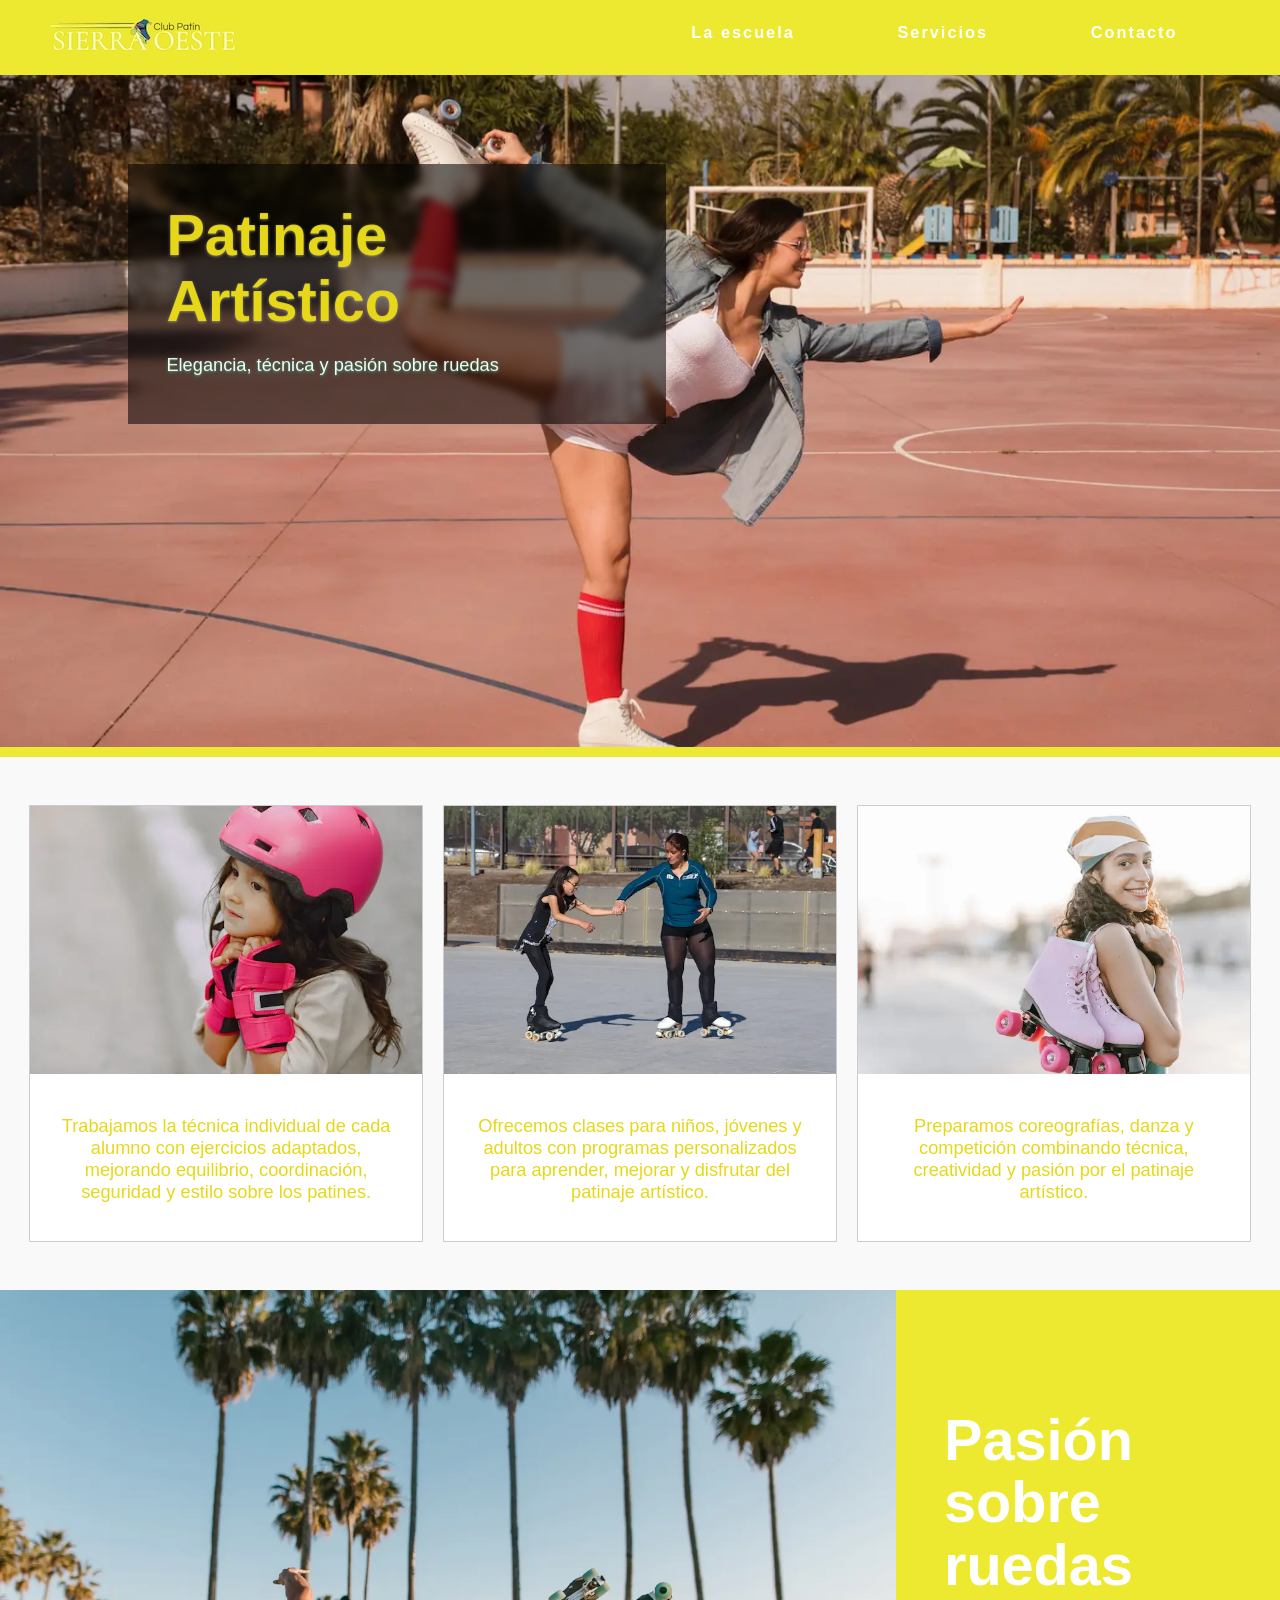
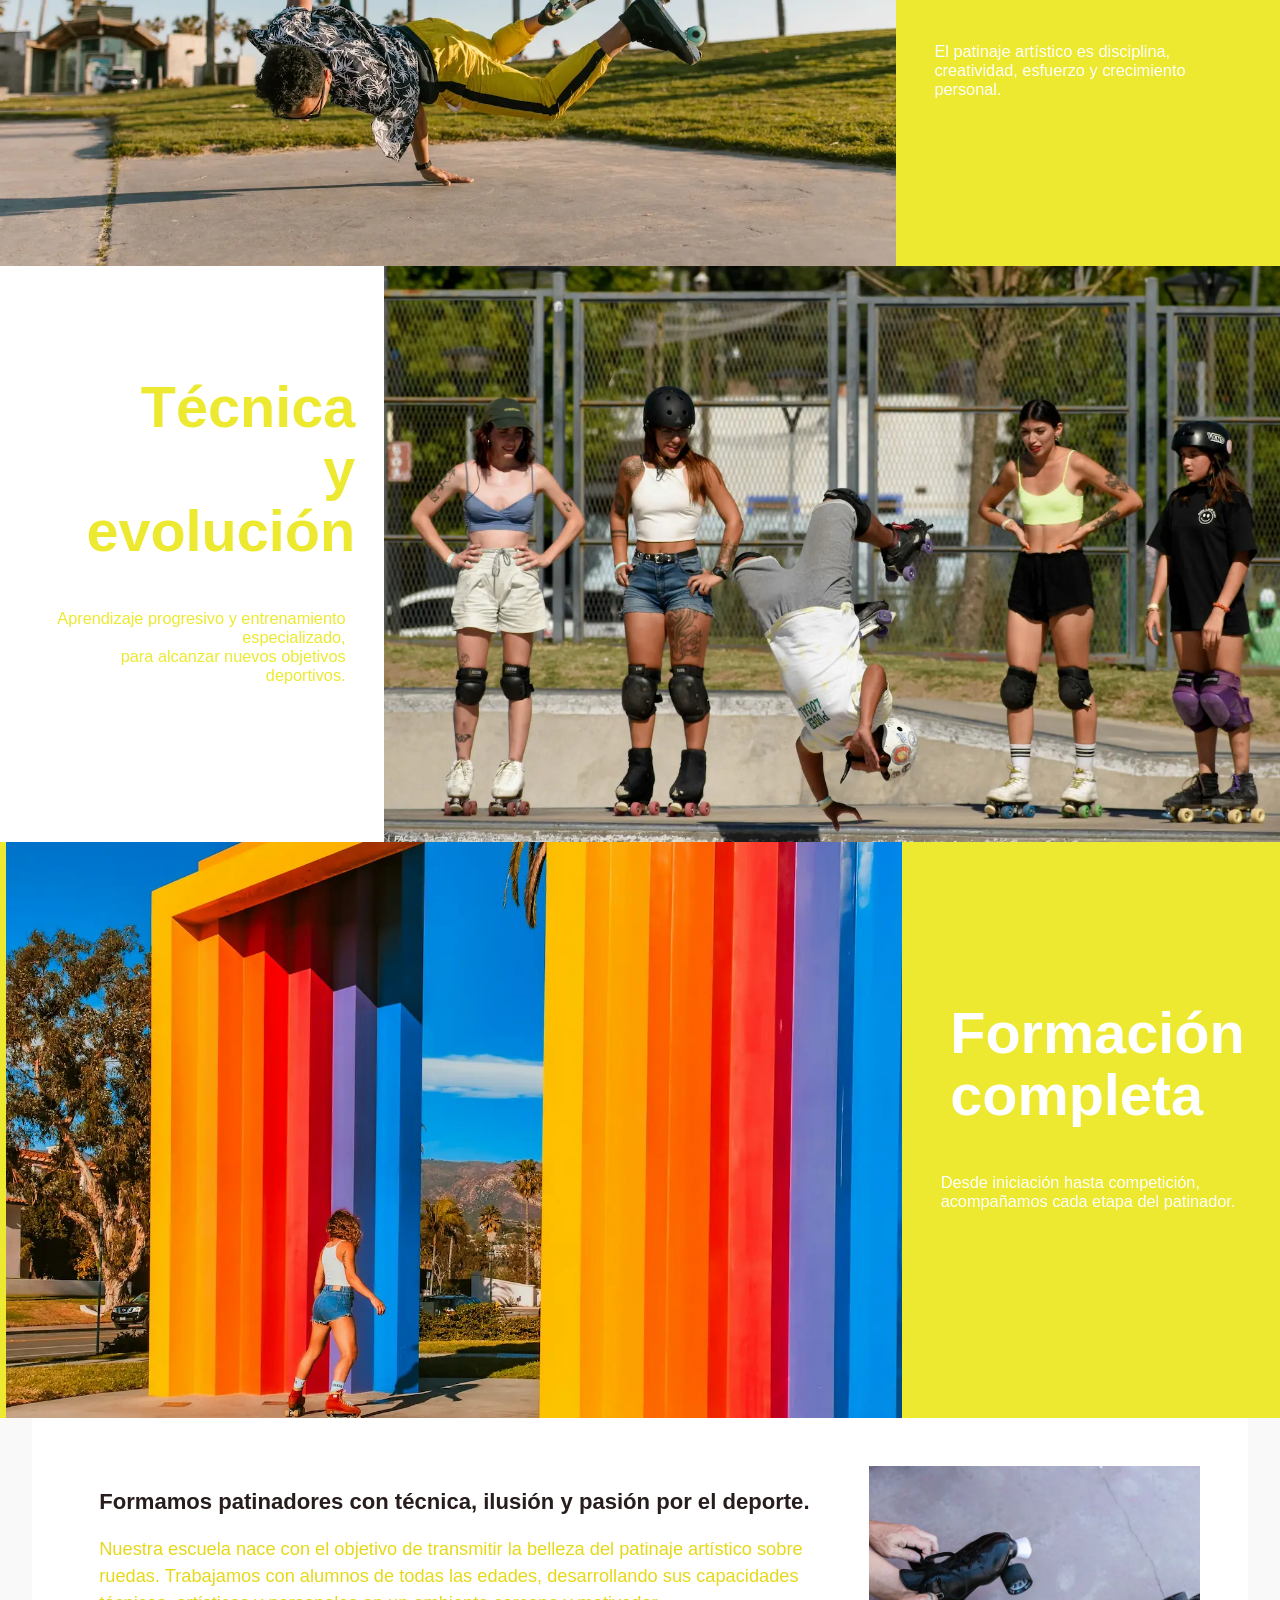
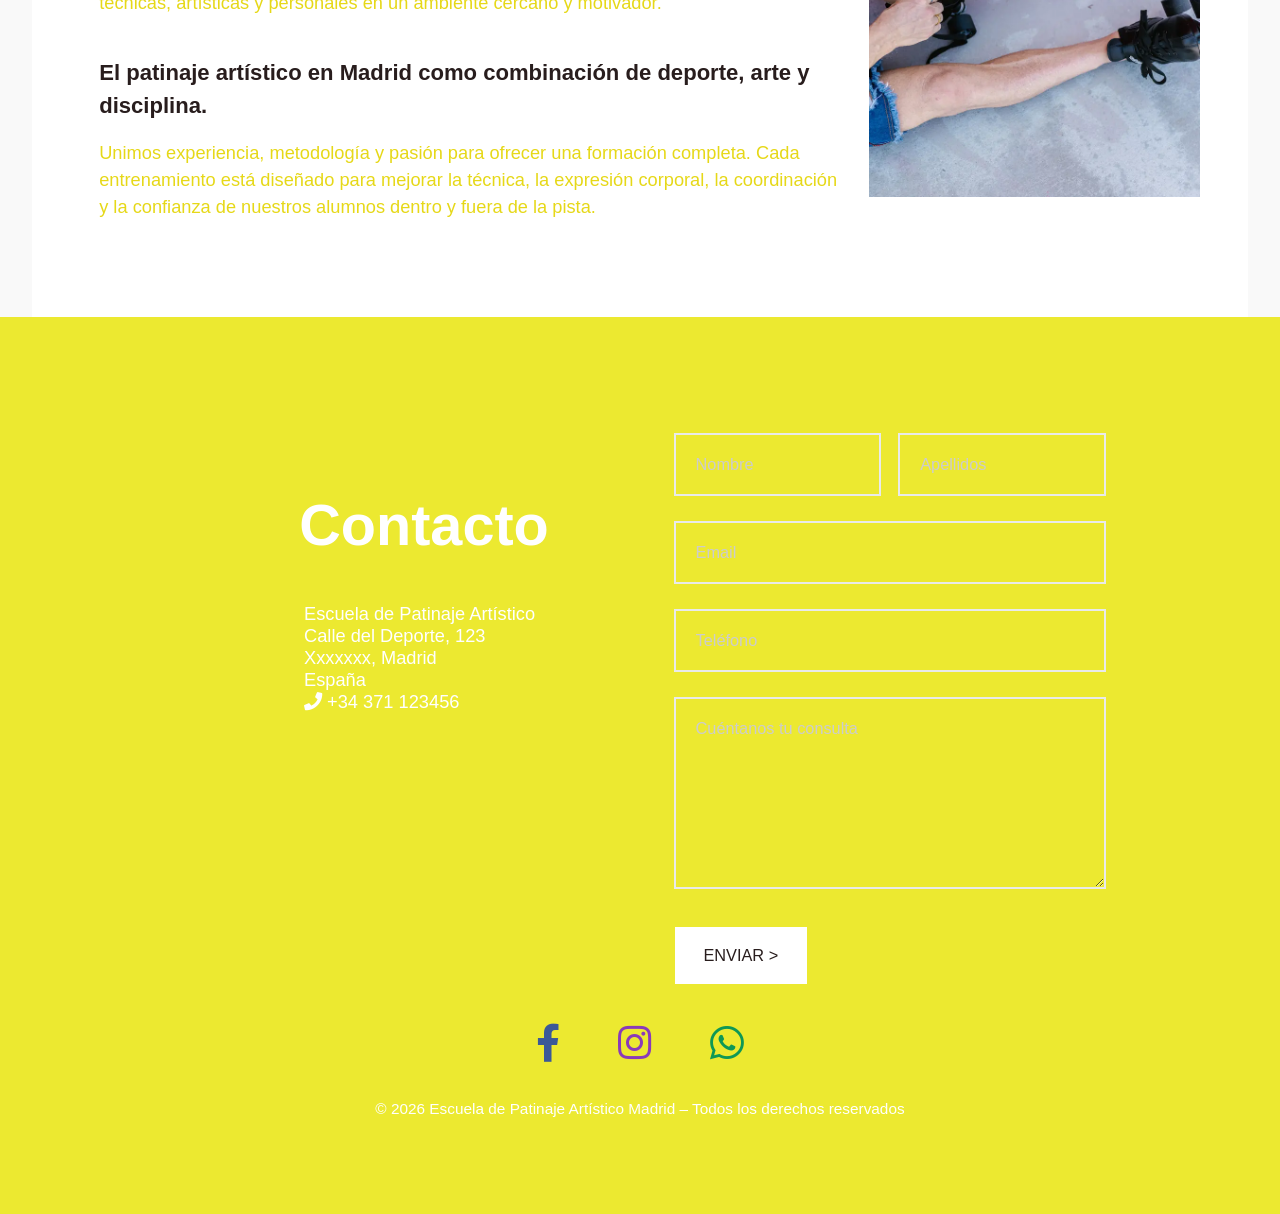
==== commit bc74602a: "link image" ====
--- a/index.html
+++ b/index.html
@@ -14,7 +14,7 @@
   <meta property="og:url" content="https://valentinocode.com/patinaje/" /> 
   
   <!-- Sostituisci questo con il link assoluto dell'immagine/logo che vuoi mostrare (Es. una foto 1200x630 pixel) -->
-  <meta property="og:image" content="https://raw.githubusercontent.com/Vamusmart/patinaje/refs/heads/main/images/card-three.webp" /> 
+  <meta property="og:image" content="https://raw.githubusercontent.com/Vamusmart/patinaje/refs/heads/main/images/link_image.webp" /> 
   
   <meta property="og:type" content="website" />
   <meta property="og:image:type" content="image/webp" />
@@ -37,10 +37,7 @@
   <noscript>
     <link rel="stylesheet" href="https://cdnjs.cloudflare.com/ajax/libs/font-awesome/5.15.3/css/all.min.css">
   </noscript> <!-- custom css file link  -->
-  <link rel="preload" href="css/style.css" as="style" onload="this.onload=null;this.rel='stylesheet'">
-  <noscript> <!-- Fallback CSS for users with JavaScript disabled -->
-    <link rel="stylesheet" href="css/style.css">
-  </noscript>
+  <link rel="stylesheet" href="css/style.css">
 </head>
 
 <body>
--- a/css/style.css
+++ b/css/style.css
@@ -763,6 +763,10 @@
   font-size: calc(var(--font-normal) + 0.4rem);
   padding: 2rem;
   padding-bottom: clamp(2rem, 3vh, 4rem);
+}
+
+#update p:first-of-type {
+    margin-bottom: 30px;
 }
 
 #load-1 {
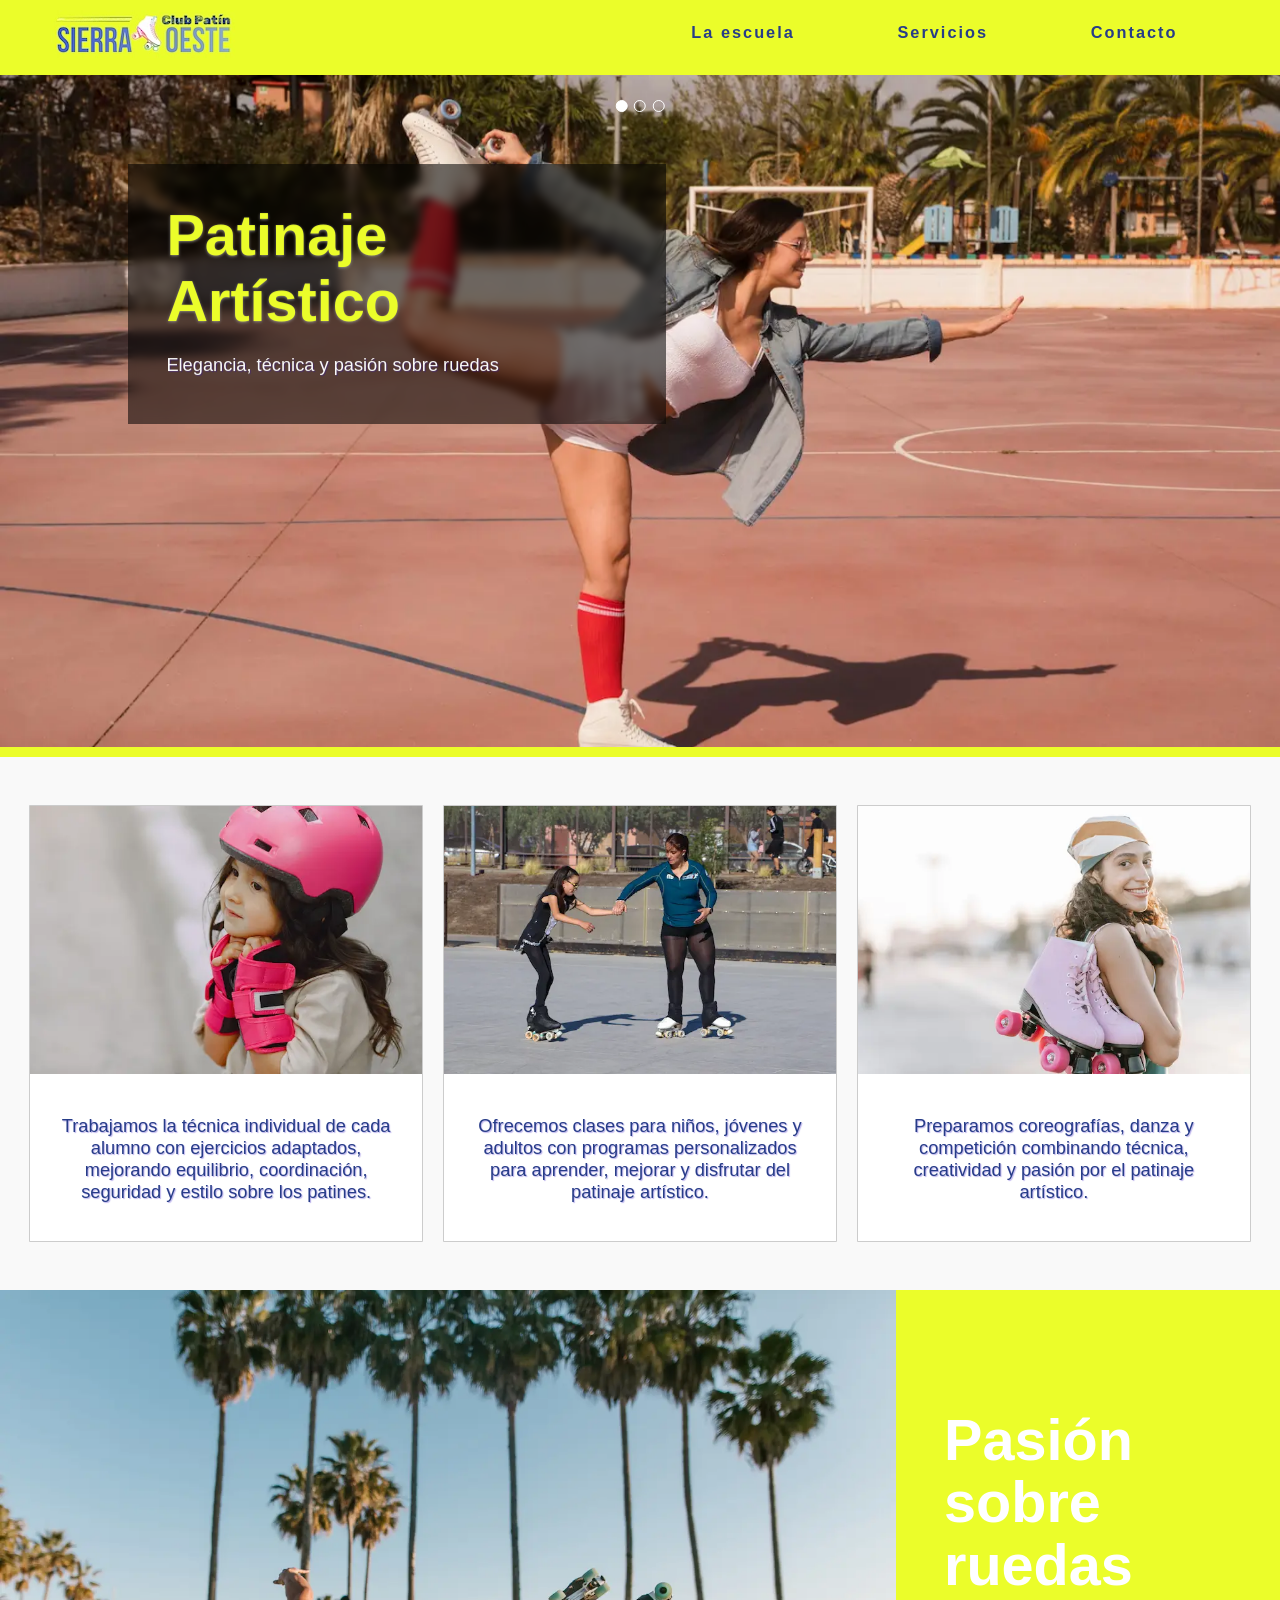
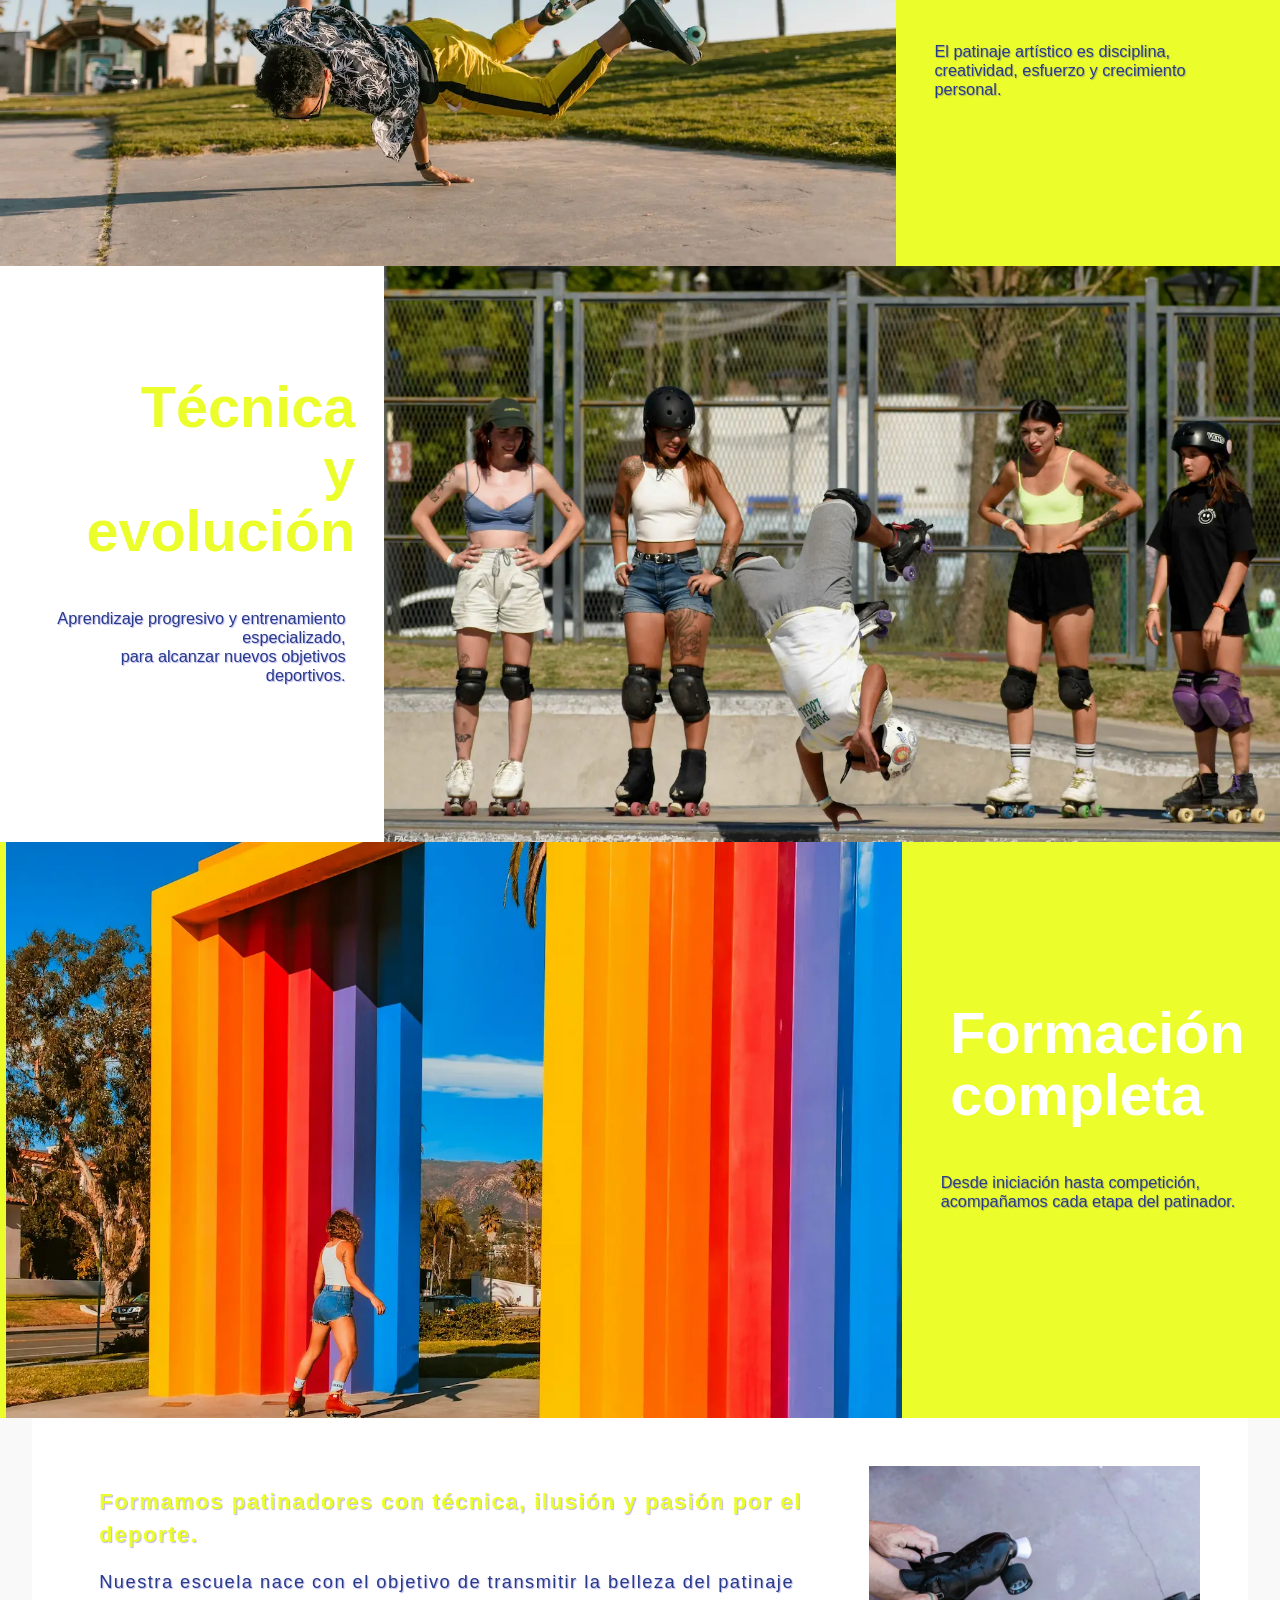
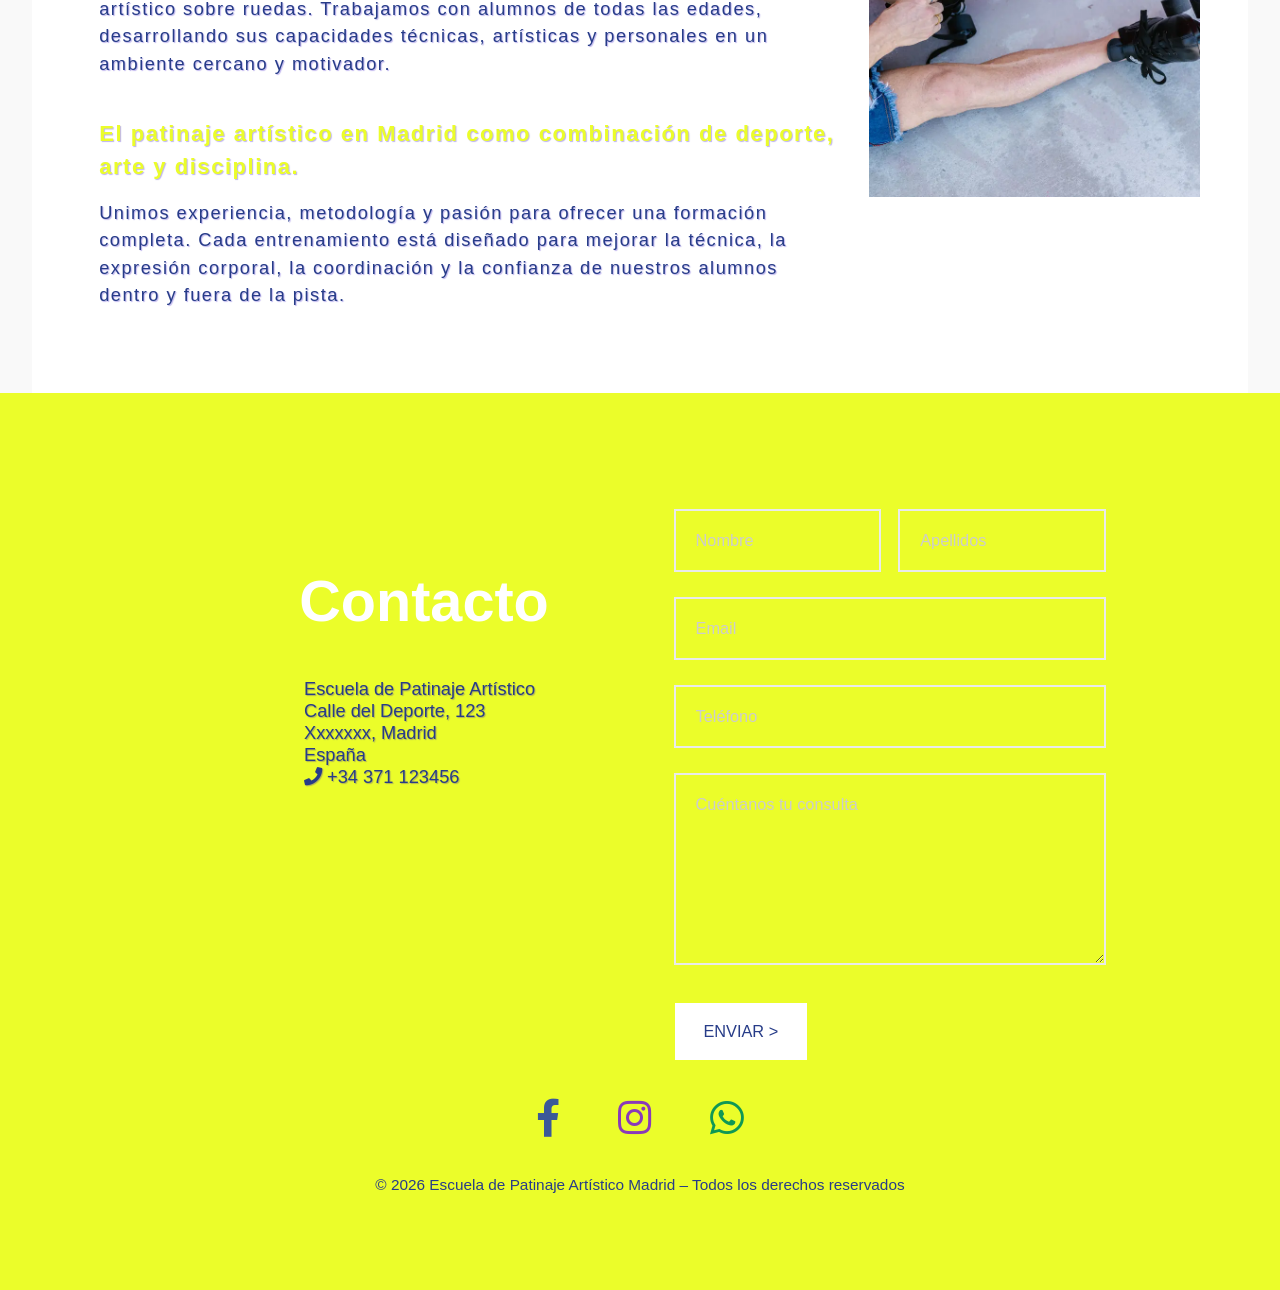
==== commit a87e23ba: "Colors, messaggio" ====
--- a/index.html
+++ b/index.html
@@ -8,14 +8,16 @@
 
   <!-- META TAG PER LINK      -->
   <meta property="og:title" content="Escuela de Patinaje Artístico sobre Ruedas Madrid" />
-  <meta property="og:description" content="Escuela de patinaje artístico sobre ruedas en Madrid especializada en clases para niños, jóvenes y adultos. Formación técnica, danza, competición y desarrollo deportivo." />
-  
+  <meta property="og:description"
+    content="Escuela de patinaje artístico sobre ruedas en Madrid especializada en clases para niños, jóvenes y adultos. Formación técnica, danza, competición y desarrollo deportivo." />
+
   <!-- Sostituisci questo con il link reale del tuo sito web -->
-  <meta property="og:url" content="https://valentinocode.com/patinaje/" /> 
-  
+  <meta property="og:url" content="https://valentinocode.com/patinaje/" />
+
   <!-- Sostituisci questo con il link assoluto dell'immagine/logo che vuoi mostrare (Es. una foto 1200x630 pixel) -->
-  <meta property="og:image" content="https://raw.githubusercontent.com/Vamusmart/patinaje/refs/heads/main/images/link_image.webp" /> 
-  
+  <meta property="og:image"
+    content="https://raw.githubusercontent.com/Vamusmart/patinaje/refs/heads/main/images/link_image.webp" />
+
   <meta property="og:type" content="website" />
   <meta property="og:image:type" content="image/webp" />
   <meta property="og:image:width" content="1200" />
@@ -226,15 +228,16 @@
           images/banner-two-768.webp   768w,
           images/banner-two-1440.webp 1440w
         " sizes="(max-width: 480px) 100vw, (max-width: 1024px) 768px, 1440px" />
-                <img src="images/banner-two.jpg" alt="Entrenamiento profesional de patinaje artístico en Villa Del Prado - Madrid" loading="lazy" width="1440"
-                  height="600" style="display: block" />
+                <img src="images/banner-two.jpg"
+                  alt="Entrenamiento profesional de patinaje artístico en Villa Del Prado - Madrid" loading="lazy"
+                  width="1440" height="600" style="display: block" />
               </picture>
             </div>
             <div class="content">
               <h2 class="heading">Técnica<br />y evolución</h2>
-              <p>Aprendizaje progresivo y entrenamiento especializado,<br />
-<span>
-para alcanzar nuevos objetivos deportivos.</span>
+              <p class="testo-wedo">Aprendizaje progresivo y entrenamiento especializado,<br />
+                <span>
+                  para alcanzar nuevos objetivos deportivos.</span>
               </p>
             </div>
           </div>
@@ -247,15 +250,16 @@
           images/banner-three-768.webp   768w,
           images/banner-three-1440.webp 1440w
         " sizes="(max-width: 480px) 100vw, (max-width: 1024px) 768px, 1440px" />
-                <img src="images/banner-three.jpg" alt="Club de patinaje artístico sobre ruedas en Madrid" loading="lazy" width="1440"
-                  height="600" style="display: block" />
+                <img src="images/banner-three.jpg" alt="Club de patinaje artístico sobre ruedas en Madrid"
+                  loading="lazy" width="1440" height="600" style="display: block" />
               </picture>
             </div>
             <div class="content">
               <h2 class="heading">Formación<br />completa</h2>
               <p>Desde iniciación hasta competición,<br />
-<span>
-acompañamos cada etapa del patinador.</span></p>
+                <span>
+                  acompañamos cada etapa del patinador.</span>
+              </p>
             </div>
           </div>
         </section>
@@ -267,18 +271,18 @@
             <section class="colajx mainajx">
               <div id="update">
                 <h2>Formamos patinadores con técnica, ilusión y pasión por el deporte.
-</h2>
+                </h2>
                 <p>Nuestra escuela nace con el objetivo de transmitir la belleza del patinaje
-artístico sobre ruedas. Trabajamos con alumnos de todas las edades,
-desarrollando sus capacidades técnicas, artísticas y personales en un ambiente
-cercano y motivador.
+                  artístico sobre ruedas. Trabajamos con alumnos de todas las edades,
+                  desarrollando sus capacidades técnicas, artísticas y personales en un ambiente
+                  cercano y motivador.
                 </p>
 
                 <h2>El patinaje artístico en Madrid como combinación de deporte, arte y disciplina.
-</h2>
+                </h2>
                 <p>Unimos experiencia, metodología y pasión para ofrecer una formación completa.
-Cada entrenamiento está diseñado para mejorar la técnica, la expresión corporal,
-la coordinación y la confianza de nuestros alumnos dentro y fuera de la pista.</p>
+                  Cada entrenamiento está diseñado para mejorar la técnica, la expresión corporal,
+                  la coordinación y la confianza de nuestros alumnos dentro y fuera de la pista.</p>
               </div>
             </section>
             <aside class="colajx sidebar">
@@ -286,8 +290,7 @@
                 <picture>
                   <source srcset="images/company.webp" type="image/webp" />
                   <img width="1440" height="600" src="images/company.jpg"
-                    alt="Entrenadores de patinaje artístico en Madrid"
-                    loading="lazy" decoding="async" />
+                    alt="Entrenadores de patinaje artístico en Madrid" loading="lazy" decoding="async" />
                 </picture>
               </div>
             </aside>
@@ -331,12 +334,12 @@
                 </div>
 
                 <div class="msg">
-                  <textarea class="area" name="Messaggio" placeholder="Cuéntanos tu consulta" id="message" aria-label="Messaggio"
-                    autocomplete="off" required></textarea>
+                  <textarea class="area" name="Messaggio" placeholder="Cuéntanos tu consulta" id="message"
+                    aria-label="Messaggio" autocomplete="off" required></textarea>
                 </div>
 
                 <div>
-                  <button class="btn" type="submit" aria-label="Invia form contatti" onclick="sendContact();">Enviar 
+                  <button class="btn" type="submit" aria-label="Invia form contatti" onclick="sendContact();">Enviar
                     ></button>
                 </div>
               </div>
@@ -372,7 +375,7 @@
         </li>
       </ul>
       <p class="footer-info">© 2026 Escuela de Patinaje Artístico Madrid – Todos los derechos reservados
-</p>
+      </p>
     </div>
   </div>
   <!-- footer ends -->
@@ -382,7 +385,8 @@
     <div id="consent-popup" class="hidden">
       <p>
         Este sitio utiliza cookies para mejorar los servicios y la experiencia del usuario. Si decides continuar,
-        consideramos que aceptas su uso. Puedes visualizar aquí nuestra <a href="cookie-policy.html">política de cookies</a>.
+        consideramos que aceptas su uso. Puedes visualizar aquí nuestra <a href="cookie-policy.html">política de
+          cookies</a>.
       </p>
       <div class="item">
         <a id="accept" href="#">OK</a>
--- a/css/style.css
+++ b/css/style.css
@@ -30,13 +30,13 @@
  */
 
 :root {
-  --lightblue: #ece930;
-  --darkblue: #e6d818;
+  --lightyellow: #ebfd2a;
   --white: #ffffff;
   --darkwhite: #f9f9f9;
-    --darkgray: #cccccc;
-  --lightdark: #281d1d;
+  --darkgray: #cccccc;
   --attention: #bb1a06;
+  --darkblue: #273c88;
+
 }
 
 :root {
@@ -50,8 +50,10 @@
 }
 
 ::placeholder {
-  color: var(--darkgray); /* più visibile del default */
-  opacity: 1; /* importante per Safari */
+  color: var(--darkgray);
+  /* più visibile del default */
+  opacity: 1;
+  /* importante per Safari */
 }
 
 /* Per compatibilità completa */
@@ -59,7 +61,7 @@
 textarea::placeholder {
   color: var(--darkgray);
   opacity: 1;
-    font-family: "Gotham-Book", Arial, Helvetica, sans-serif;
+  font-family: "Gotham-Book", Arial, Helvetica, sans-serif;
 }
 
 #home {
@@ -120,7 +122,7 @@
 }
 
 body.loaded {
-  opacity:1;
+  opacity: 1;
   transition: opacity 0.3s ease;
 }
 
@@ -128,7 +130,7 @@
   display: inline-block;
   margin-top: 1rem;
   padding: 2rem 3rem;
-  background: var(--lightblue);
+  background: var(--lightyellow);
   font-size: var(--font-medium);
   color: var(--white);
   cursor: pointer;
@@ -140,9 +142,9 @@
 form .btn:hover,
 #wedo .btn:hover,
 .btn:hover {
-  color: var(--lightblue);
+  color: var(--lightyellow);
   transition-delay: 0.1s;
-  background-color: var(--lightdark);
+  background-color: var(--darkblue);
 }
 
 form .btn {
@@ -151,10 +153,10 @@
   padding: 2rem 3rem;
   background: var(--white);
   font-size: var(--font-normal);
-  color: var(--lightdark);
+  color: var(--darkblue);
   cursor: pointer;
   text-transform: uppercase;
-  border: 0.1rem solid var(--lightblue);
+  border: 0.1rem solid var(--lightyellow);
   font-weight: 100;
 }
 
@@ -170,7 +172,7 @@
   align-items: center;
   justify-content: space-between;
   padding-bottom: 3rem;
-  background-color: var(--lightblue);
+  background-color: var(--lightyellow);
   z-index: 1000;
   height: auto;
   overflow: visible;
@@ -178,7 +180,7 @@
 
 header .logo {
   font-size: calc(var(--font-medium) + 0.4rem);
-  color: var(--darkblue);
+  color: var(--lightyellow);
   height: auto;
   max-height: 7rem;
   object-fit: contain;
@@ -193,7 +195,7 @@
 }
 
 header .logo span {
-  color: var(--lightblue);
+  color: var(--lightyellow);
 }
 
 header .navbar a {
@@ -204,7 +206,7 @@
 }
 
 header .navbar a:hover {
-  color: var(--darkblue);
+  color: var(--lightyellow);
 }
 
 header input {
@@ -213,7 +215,7 @@
 
 header label {
   font-size: var(--font-large);
-  color: var(--lightblue);
+  color: var(--lightyellow);
   cursor: pointer;
   visibility: hidden;
   opacity: 0;
@@ -222,7 +224,8 @@
 /* MAIN LANDMARK */
 main {
   display: block;
-  padding-top: var(--nav-height); /* evita che l'header fisso copra il contenuto */
+  padding-top: var(--nav-height);
+  /* evita che l'header fisso copra il contenuto */
 }
 
 /**
@@ -241,12 +244,12 @@
 }
 
 #navbar.scrolled {
-  background-color: var(--lightdark);
+  background-color: var(--white);
   box-shadow: 0px 5px 10px rgba(0, 0, 0, 0.25);
 }
 
 /* #navbar.scrolled .nav-links a {
-  color: var(--darkblue);
+  color: var(--lightyellow);
 } */
 
 .nav-links {
@@ -262,7 +265,7 @@
 }
 
 .nav-links a {
-  color: var(--white);
+  color: var(--darkblue);
   text-decoration: none;
   letter-spacing: 3px;
   font-weight: bold;
@@ -274,7 +277,8 @@
 }
 
 .nav-links a:hover {
-  color: var(--lightdark);
+  color: var(--white);
+  text-shadow: 1px 1px 1px rgba(37, 1, 196, 0.3);
 }
 
 .burger {
@@ -285,7 +289,7 @@
 .burger div {
   width: 25px;
   height: 3px;
-  background-color: var(--white);
+  background-color: var(--darkblue);
   margin: 5px;
   transition: transform 0.3s ease;
   box-shadow: 0px 5px 10px rgba(0, 0, 0, 0.25);
@@ -346,14 +350,16 @@
   width: auto;
   flex: 1;
   font-size: calc(var(--font-normal) + 0.2rem);
+  color: var(--darkblue);
+
 }
 
 #consent-popup p a {
-  color: var(--lightblue);
+  color: var(--darkblue);
 }
 
 #consent-popup p a:visited {
-  color: var(--lightdark);
+  color: var(--lightyellow);
 }
 
 .item {
@@ -371,13 +377,16 @@
   height: 50px;
   line-height: 50px;
   font-size: calc(var(--font-small) + 1rem);
-  color: var(--white);
+  color: var(--darkblue);
   cursor: pointer;
   text-transform: uppercase;
   border: 0.1rem solid var(--white);
-  background: var(--lightblue);
+  background: var(--lightyellow);
   font-weight: bold;
   padding: 0.6rem 8.6rem;
+  text-shadow: 1px 1px 1px rgba(37, 1, 196, 0.3);
+  /* Ombra blu al 50% di opacità */
+
 }
 
 .wrapper {
@@ -387,7 +396,7 @@
 }
 
 .item:hover {
-  color: var(--lightblue);
+  color: var(--lightyellow);
   cursor: pointer;
 }
 
@@ -399,6 +408,9 @@
   font-size: calc(var(--font-normal) + 0.2rem);
   color: var(--darkblue);
   padding: 1rem 0;
+  text-shadow: 1px 1px 1px rgba(37, 1, 196, 0.3);
+  /* Ombra blu al 50% di opacità */
+
 }
 
 /* Slideshow container */
@@ -414,7 +426,7 @@
 
 .home .content .features {
   height: 100%;
-  background-color: var(--lightblue);
+  background-color: var(--lightyellow);
   padding-bottom: 1rem;
   margin-bottom: 2rem;
 }
@@ -428,7 +440,8 @@
 .slideshow-container {
   position: relative;
   /*height: 68vh;  o un valore fisso coerente */
-  height: 70rem; /* perchè su ipad mini rimaneva troppo verde sotto lo slideshow */
+  height: 70rem;
+  /* perchè su ipad mini rimaneva troppo verde sotto lo slideshow */
   overflow: hidden;
 }
 
@@ -493,8 +506,10 @@
   width: 42%;
   margin: 0 10%;
   text-align: left;
-  background-color: rgba(0, 0, 0, 0.55); /* più contrasto */
-  backdrop-filter: blur(4px); /* effetto moderno (opzionale) */
+  background-color: rgba(0, 0, 0, 0.55);
+  /* più contrasto */
+  backdrop-filter: blur(4px);
+  /* effetto moderno (opzionale) */
   top: calc(var(--nav-height) + 15rem);
   transform: translateY(-50%);
   text-shadow: 0 1px 3px rgba(40, 181, 127, 0.8);
@@ -508,12 +523,16 @@
 }
 
 .text .titolo-stile {
-  color: var(--darkblue) !important;
+  color: var(--lightyellow) !important;
   font-size: calc(var(--font-large) + 3rem);
 }
 
 .text .testo-stile {
   color: var(--darkwhite) !important;
+}
+
+.testo-wedo {
+  color: var(--darkblue) !important;
 }
 
 /* Fading animation 
@@ -553,6 +572,8 @@
   left: 50%;
   transform: translateX(-50%);
   padding: 1em;
+  z-index: 10;
+  /* Forza i pallini a stare sopra le slide */
 }
 
 /* The dots/bullets/indicators */
@@ -567,7 +588,7 @@
   transition: background-color 0.6s ease;
 }
 
-.active,
+.dot.active,
 .dot:hover {
   background-color: var(--white);
 }
@@ -655,7 +676,7 @@
   width: 100%;
   align-items: center;
   justify-content: center;
-  background-color: var(--lightblue);
+  background-color: var(--lightyellow);
 }
 
 #we,
@@ -696,14 +717,14 @@
 #wedo {
   flex-direction: row-reverse;
   background-color: var(--white);
-  color: var(--lightblue);
-  border-color: var(--lightblue);
+  color: var(--lightyellow);
+  border-color: var(--lightyellow);
   text-align: right;
 }
 
 .about .column .content p {
   font-size: var(--font-normal);
-  color: var(--white);
+  color: var(--darkblue);
   padding: 1rem 4rem;
 }
 
@@ -713,7 +734,7 @@
 
 .about .column .heading {
   text-align: left;
-  background: var(--lightblue);
+  background: var(--lightyellow);
   color: transparent;
   color: var(--white);
   font-size: calc(var(--font-large) + 3rem);
@@ -744,7 +765,11 @@
 .colajx {
   margin-left: 0rem;
   margin-right: 0.5rem;
-  color: var(--lightdark);
+  color: var(--lightyellow);
+  text-shadow: 1px 1px 1px rgba(37, 1, 196, 0.3);
+  /* Ombra blu al 50% di opacità */
+  letter-spacing: 1.5px;
+  /* Allontana le lettere tra loro */
 }
 
 .sidebar {
@@ -766,7 +791,7 @@
 }
 
 #update p:first-of-type {
-    margin-bottom: 30px;
+  margin-bottom: 30px;
 }
 
 #load-1 {
@@ -775,7 +800,7 @@
   padding: 2rem;
   border: 0.1rem solid var(--white);
   color: var(--white);
-  background-color: var(--lightblue);
+  background-color: var(--lightyellow);
   text-align: center;
 }
 
@@ -785,19 +810,19 @@
   width: 100%;
   padding: 2rem;
   border: 0.1rem solid --white;
-  color: var(--lightblue);
+  color: var(--lightyellow);
   background-color: #bbbbbb;
   text-align: center;
 }
 
 #load-1 {
   color: var(--white);
-  background-color: var(--lightblue);
+  background-color: var(--lightyellow);
 }
 
 #load-2,
 #load-3 {
-  color: var(--lightblue);
+  color: var(--lightyellow);
   background-color: #bbbbbb;
 }
 
@@ -821,7 +846,7 @@
   align-items: center;
   justify-content: center;
   flex-wrap: wrap;
-  background-color: var(--lightblue);
+  background-color: var(--lightyellow);
   padding-top: 10rem;
 }
 
@@ -830,7 +855,7 @@
 }
 
 .contact .column .content p {
-  color: var(--white);
+  color: var(--darkblue);
   text-align: left;
   margin-left: 13.5rem;
   padding-bottom: 20rem;
@@ -849,7 +874,7 @@
 
 form {
   max-width: 45rem;
-  background: var(--lightblue);
+  background: var(--lightyellow);
   box-sizing: border-box;
   width: 80%;
 }
@@ -857,7 +882,7 @@
 /* .email input, */
 .input,
 .msg .area {
-  background-color: var(--lightblue);
+  background-color: var(--lightyellow);
   width: 100%;
   padding: 20px;
   box-sizing: border-box;
@@ -883,7 +908,7 @@
 }
 
 #display_message {
-  color: var(--lightdark);
+  color: var(--white);
   margin-bottom: 20px;
   background: var(--attention);
   padding: 0px;
@@ -894,12 +919,12 @@
 
 input,
 textarea {
-  background-color: var(--lightblue);
+  background-color: var(--lightyellow);
 }
 
 input #email,
 input #phone {
-  background-color: var(--lightblue);
+  background-color: var(--lightyellow);
 }
 
 .contact {
@@ -915,7 +940,7 @@
   align-items: center;
   flex-direction: column;
   text-align: center;
-  background: var(--lightblue);
+  background: var(--lightyellow);
   padding-top: 1rem;
   padding-bottom: 10rem;
 }
@@ -946,7 +971,7 @@
 }
 
 .footer .box-container .socials a:hover i {
-  color: var(--lightdark);
+  color: var(--white);
 }
 
 .footer .box-container .nav-footer li {
@@ -975,7 +1000,7 @@
 
 .footer-info {
   text-align: center;
-  color: var(--white);
+  color: var(--darkblue);
   font-size: clamp(1.2rem, 1.5vw, 1.6rem);
   margin-top: 1rem;
   padding: 0 1rem;
@@ -1097,7 +1122,6 @@
   .nav-links a {
     font-size: calc(var(--font-large) + 0.4rem);
     letter-spacing: 1px;
-  color: var(--lightdark);
   }
 
   .nav-links li {
@@ -1110,7 +1134,7 @@
 
   .toggle .line1 {
     transform: rotate(-45deg) translate(-5px, 6px);
-    background-color: var(--lightdark);
+    background-color: var(--darkblue);
   }
 
   .toggle .line2 {
@@ -1119,7 +1143,7 @@
 
   .toggle .line3 {
     transform: rotate(45deg) translate(-5px, -6px);
-    background-color: var(--lightdark);
+    background-color: var(--darkblue);
   }
 }
 
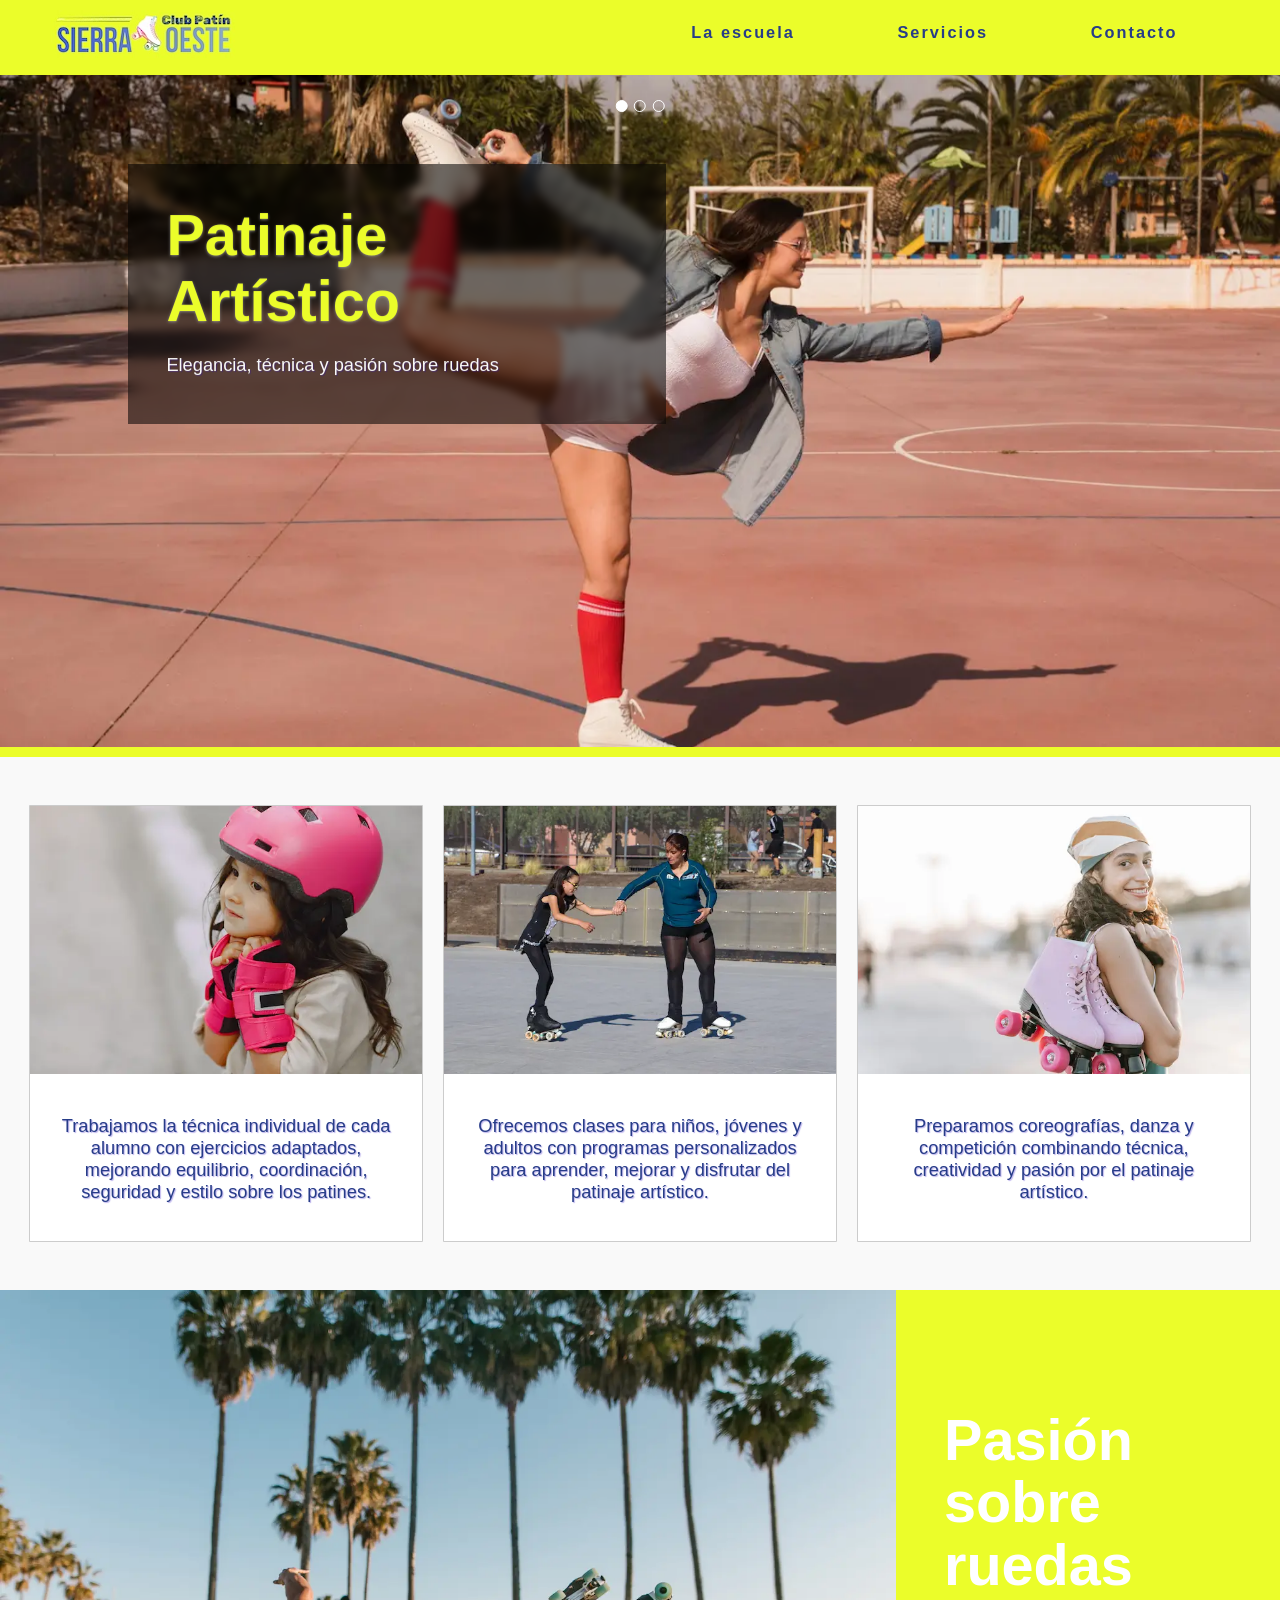
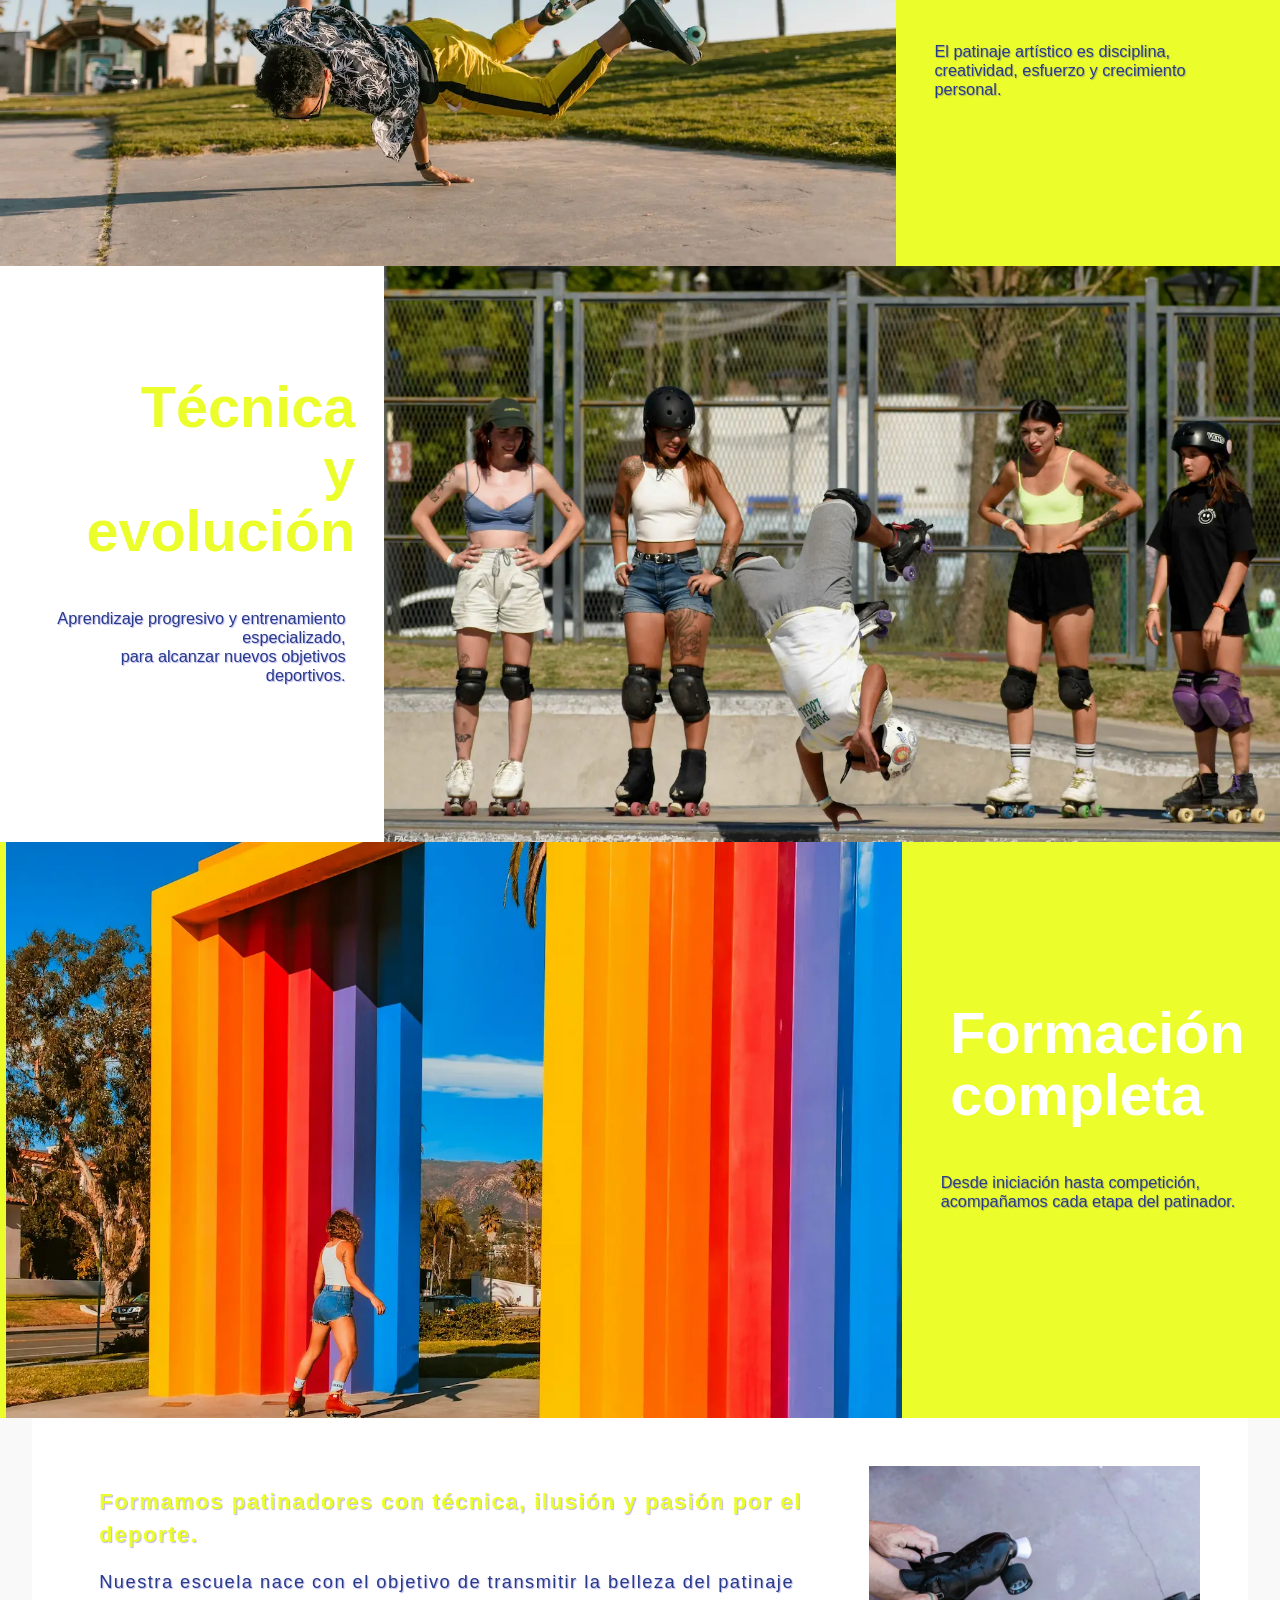
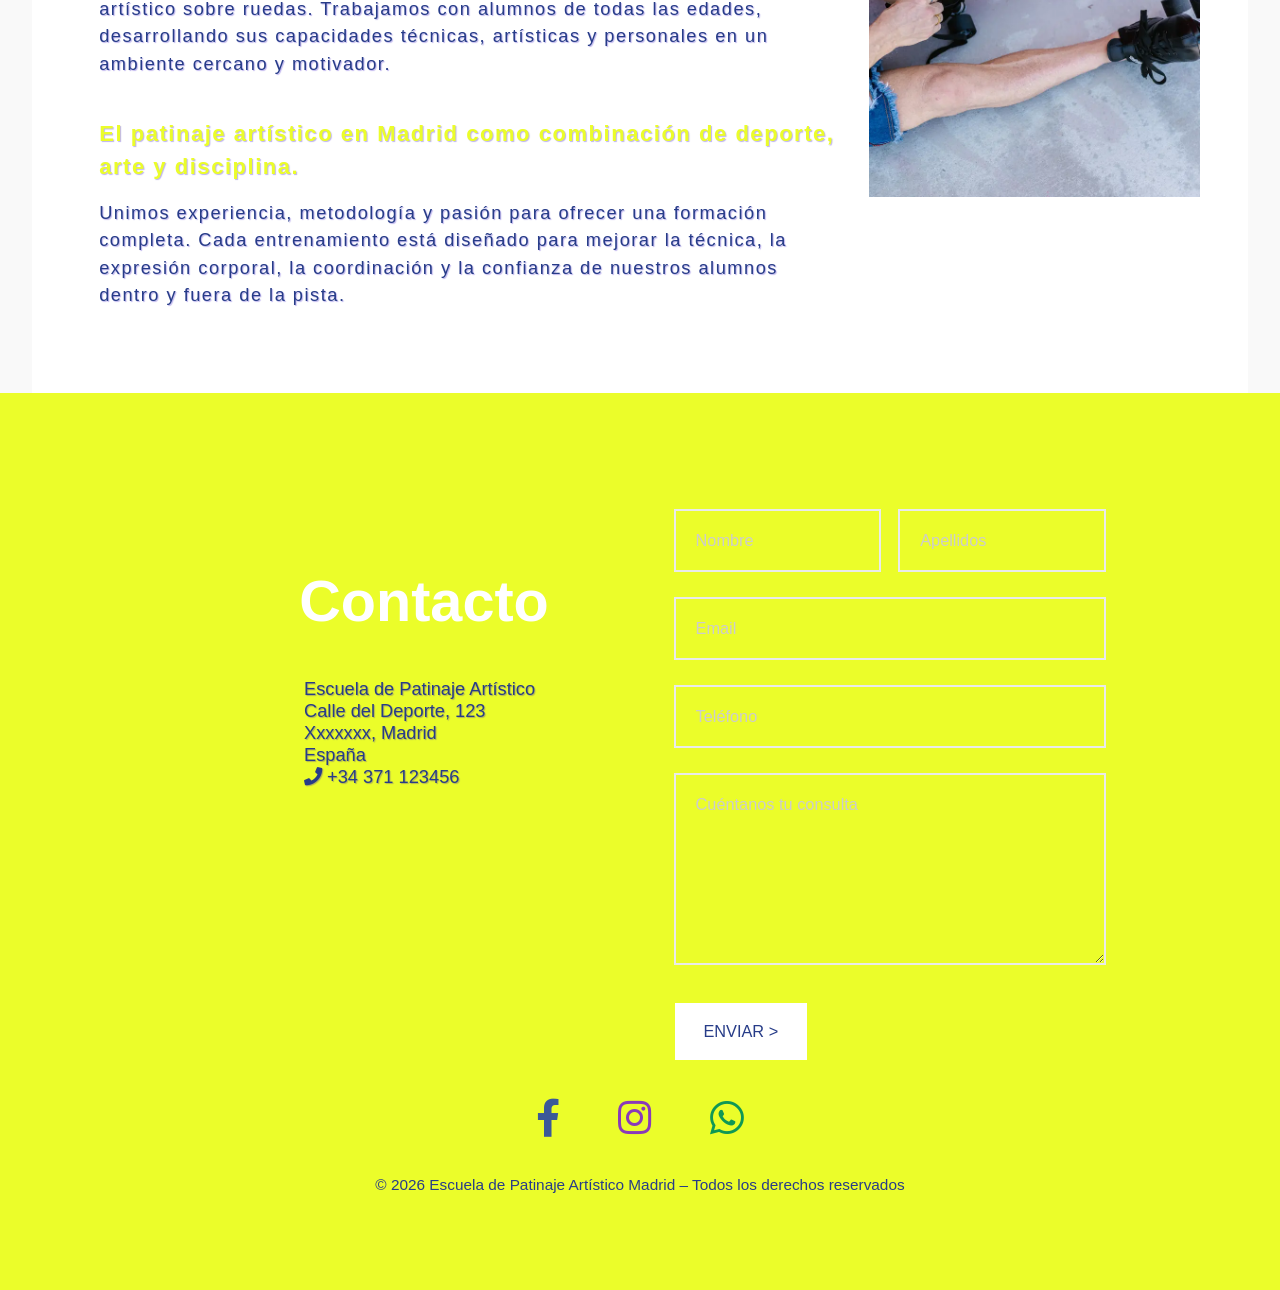
==== commit 7cbc127b: "link_image" ====
--- a/index.html
+++ b/index.html
@@ -7,7 +7,7 @@
     content="Escuela de patinaje artístico sobre ruedas en Madrid especializada en clases para niños, jóvenes y adultos. Formación técnica, danza, competición y desarrollo deportivo en un ambiente profesional y familiar." />
 
   <!-- META TAG PER LINK      -->
-  <meta property="og:title" content="Escuela de Patinaje Artístico sobre Ruedas Madrid" />
+  <meta property="og:title" content="Escuela de Patinaje Artístico sobre Ruedas - Madrid" />
   <meta property="og:description"
     content="Escuela de patinaje artístico sobre ruedas en Madrid especializada en clases para niños, jóvenes y adultos. Formación técnica, danza, competición y desarrollo deportivo." />
 
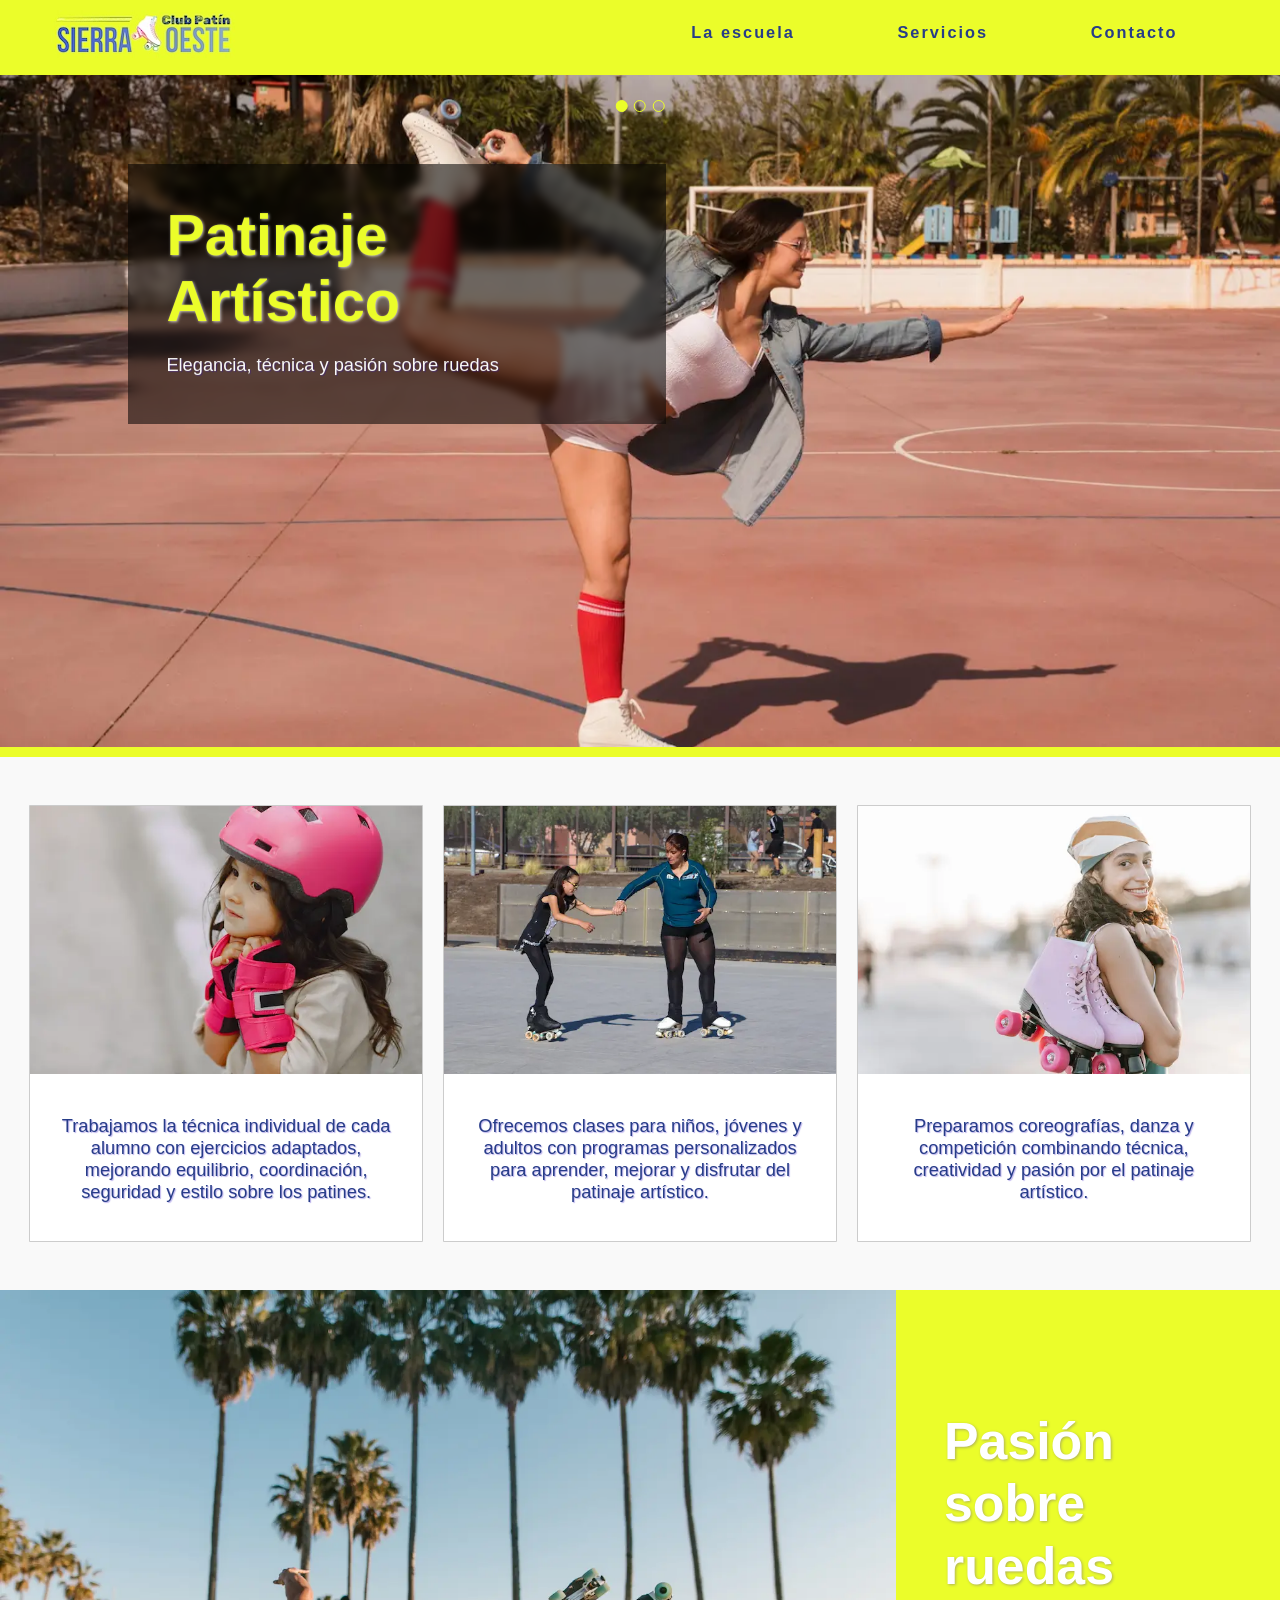
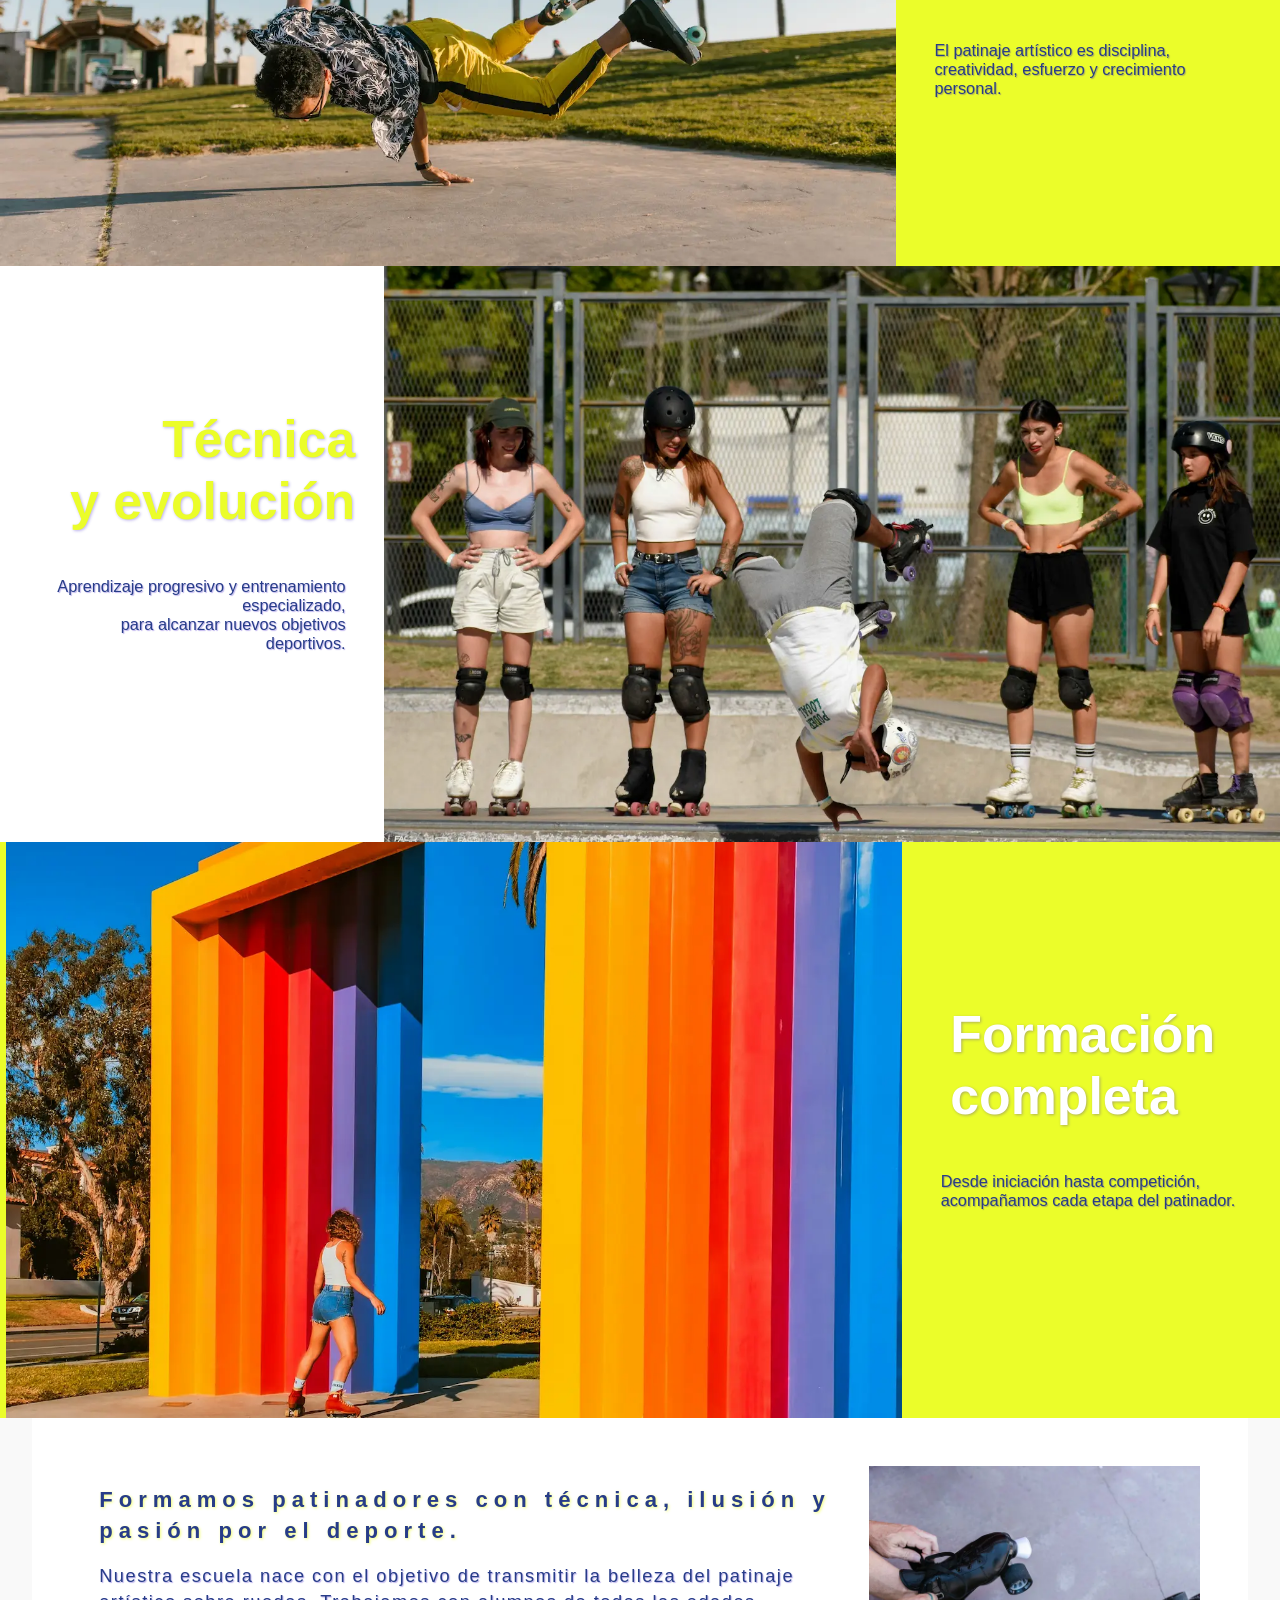
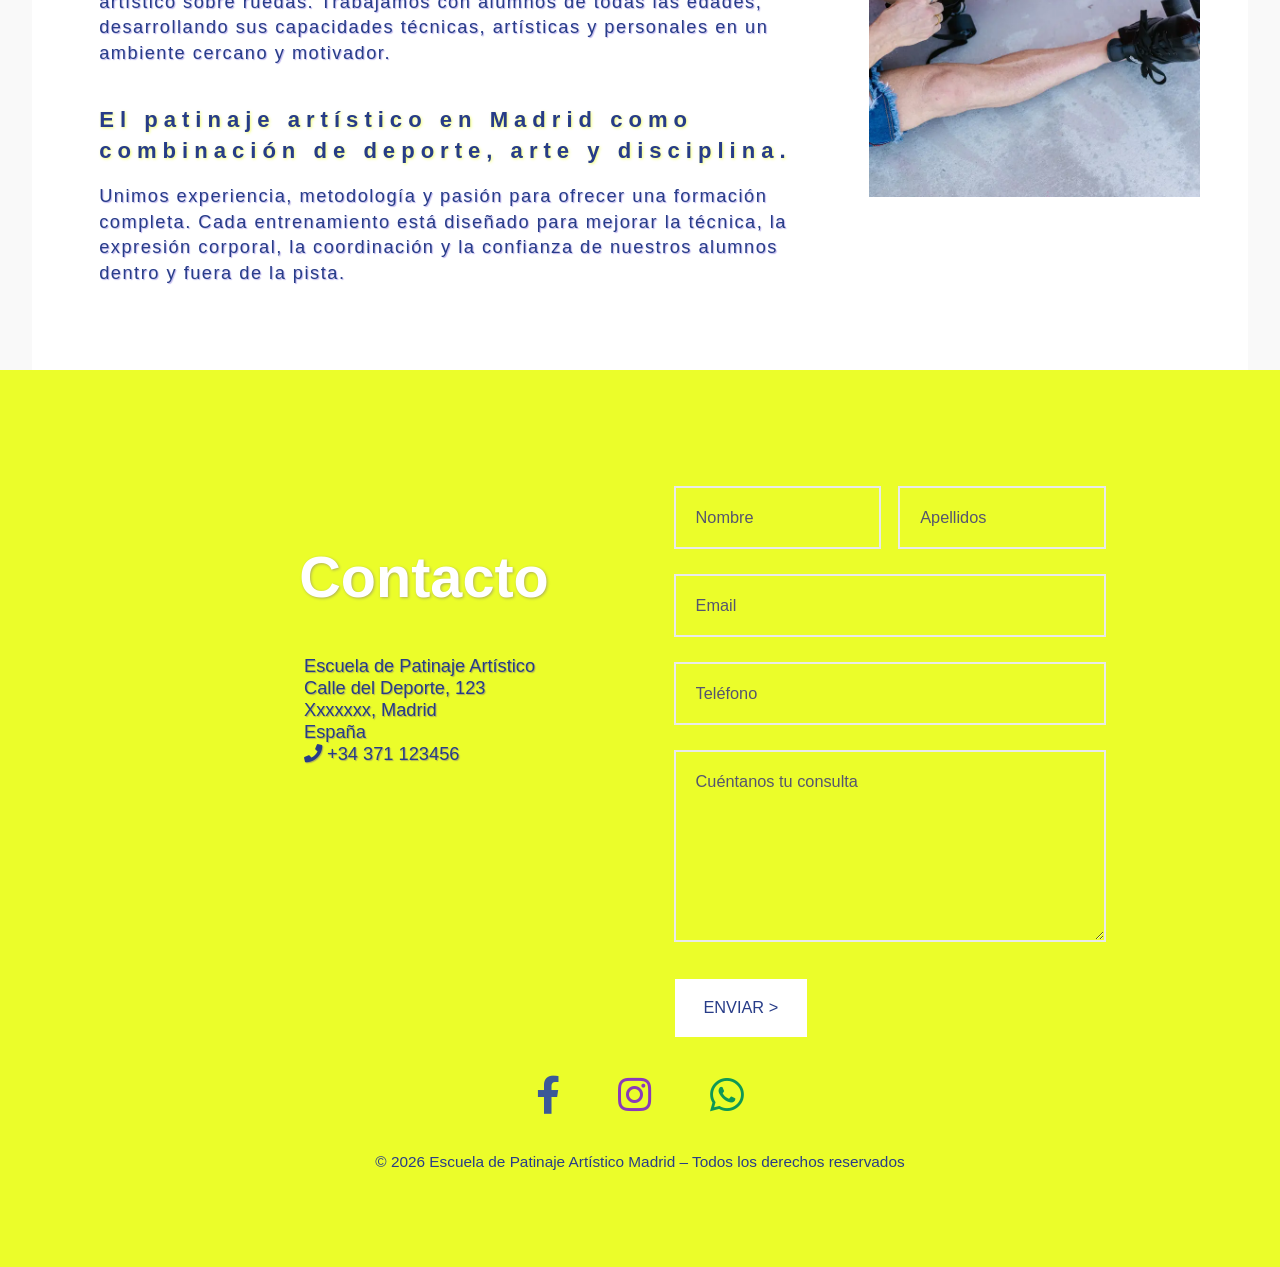
==== commit 789f03f8: "button OK, color cookie, colori testo e ombreggiature" ====
--- a/index.html
+++ b/index.html
@@ -389,7 +389,7 @@
           cookies</a>.
       </p>
       <div class="item">
-        <a id="accept" href="#">OK</a>
+        <a id="accept" type="button">OK</a>
       </div>
     </div>
   </div>
--- a/css/style.css
+++ b/css/style.css
@@ -33,9 +33,11 @@
   --lightyellow: #ebfd2a;
   --white: #ffffff;
   --darkwhite: #f9f9f9;
-  --darkgray: #cccccc;
+  --darkgray: #55556f;
   --attention: #bb1a06;
   --darkblue: #273c88;
+  --blueshadow: #2501c44d;
+  --lightshadow: #ebfd2aa7;
 
 }
 
@@ -278,7 +280,7 @@
 
 .nav-links a:hover {
   color: var(--white);
-  text-shadow: 1px 1px 1px rgba(37, 1, 196, 0.3);
+  text-shadow: 1px 1px 1px var(--blueshadow);
 }
 
 .burger {
@@ -384,7 +386,7 @@
   background: var(--lightyellow);
   font-weight: bold;
   padding: 0.6rem 8.6rem;
-  text-shadow: 1px 1px 1px rgba(37, 1, 196, 0.3);
+  text-shadow: 1px 1px 1px var(--blueshadow);
   /* Ombra blu al 50% di opacità */
 
 }
@@ -408,7 +410,7 @@
   font-size: calc(var(--font-normal) + 0.2rem);
   color: var(--darkblue);
   padding: 1rem 0;
-  text-shadow: 1px 1px 1px rgba(37, 1, 196, 0.3);
+  text-shadow: 1px 1px 1px var(--blueshadow);
   /* Ombra blu al 50% di opacità */
 
 }
@@ -512,7 +514,7 @@
   /* effetto moderno (opzionale) */
   top: calc(var(--nav-height) + 15rem);
   transform: translateY(-50%);
-  text-shadow: 0 1px 3px rgba(40, 181, 127, 0.8);
+  text-shadow: 0 1px 1px rgba(40, 181, 127, 0.671);
 
 }
 
@@ -525,6 +527,8 @@
 .text .titolo-stile {
   color: var(--lightyellow) !important;
   font-size: calc(var(--font-large) + 3rem);
+  text-shadow: 1px 1px 3px rgba(249, 249, 249, 0.701);
+
 }
 
 .text .testo-stile {
@@ -572,8 +576,7 @@
   left: 50%;
   transform: translateX(-50%);
   padding: 1em;
-  z-index: 10;
-  /* Forza i pallini a stare sopra le slide */
+  z-index: 10; /* Forza i pallini a stare sopra le slide */
 }
 
 /* The dots/bullets/indicators */
@@ -582,7 +585,7 @@
   height: 12px;
   width: 12px;
   margin: 0 2px;
-  border: 1px solid var(--white);
+  border: 1px solid var(--lightyellow);
   border-radius: 50%;
   display: inline-block;
   transition: background-color 0.6s ease;
@@ -590,7 +593,7 @@
 
 .dot.active,
 .dot:hover {
-  background-color: var(--white);
+  background-color: var(--lightyellow);
 }
 
 /* Slideshow container ends*/
@@ -737,9 +740,10 @@
   background: var(--lightyellow);
   color: transparent;
   color: var(--white);
-  font-size: calc(var(--font-large) + 3rem);
+  font-size: calc(var(--font-large) + 2.4rem);
   line-height: 6.5rem;
   padding: 0 3rem 2rem 5rem;
+  text-shadow: 1px 1px 3px var(--blueshadow);
 }
 
 /**
@@ -750,7 +754,7 @@
   font-size: var(--font-normal);
   max-width: 95%;
   margin: auto;
-  line-height: 1.5;
+  line-height: 1.4;
   padding: 5rem;
   background-color: var(--white);
 }
@@ -766,7 +770,7 @@
   margin-left: 0rem;
   margin-right: 0.5rem;
   color: var(--lightyellow);
-  text-shadow: 1px 1px 1px rgba(37, 1, 196, 0.3);
+  text-shadow: 1px 1px 1px var(--blueshadow);
   /* Ombra blu al 50% di opacità */
   letter-spacing: 1.5px;
   /* Allontana le lettere tra loro */
@@ -792,6 +796,12 @@
 
 #update p:first-of-type {
   margin-bottom: 30px;
+}
+
+#update h2 {
+  color: var(--darkblue);
+  text-shadow: 1px 1px 3px var(--lightshadow);
+  letter-spacing: 6px;
 }
 
 #load-1 {
@@ -865,6 +875,7 @@
   text-align: left;
   color: transparent;
   color: var(--white);
+  text-shadow: 1px 1px 3px var(--blueshadow);
   line-height: 6.5rem;
   padding-left: 13rem;
   padding-right: 13rem;
@@ -972,6 +983,7 @@
 
 .footer .box-container .socials a:hover i {
   color: var(--white);
+  text-shadow: 1px 1px 3px var(--blueshadow);
 }
 
 .footer .box-container .nav-footer li {
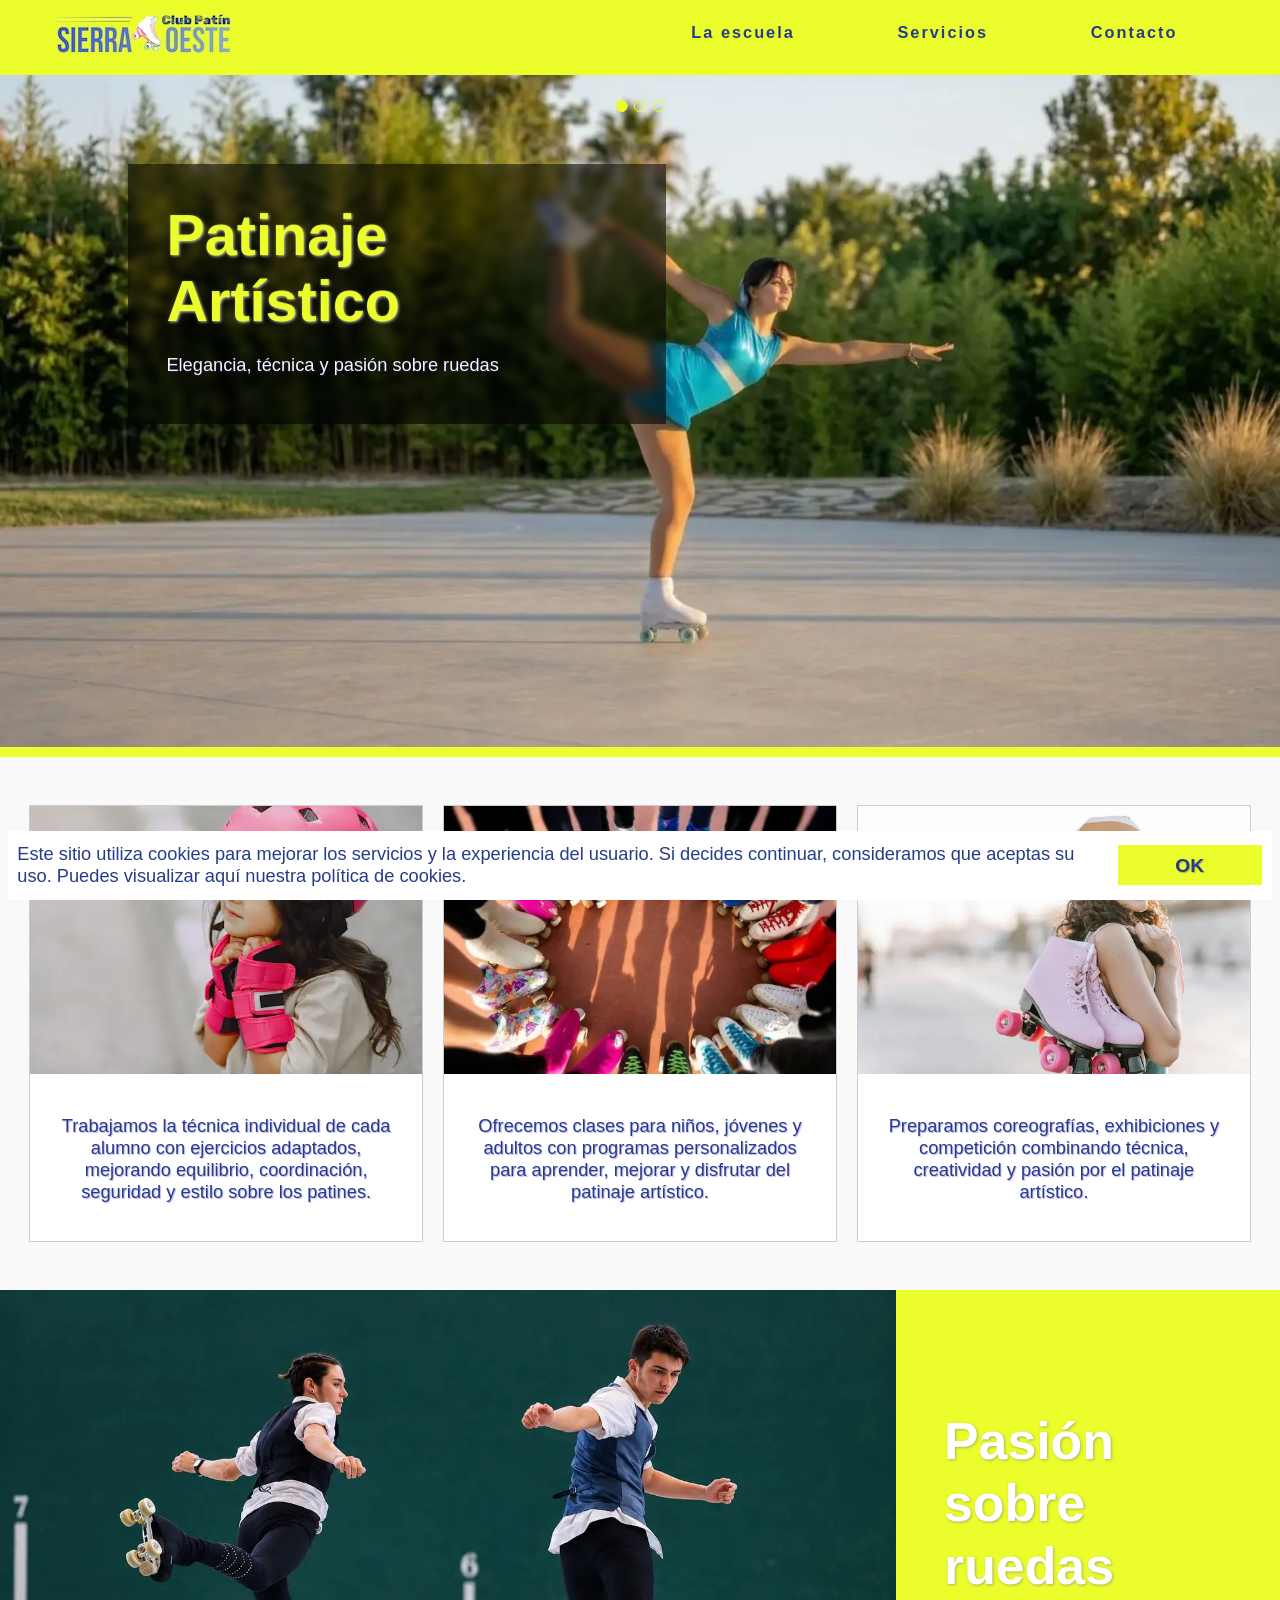
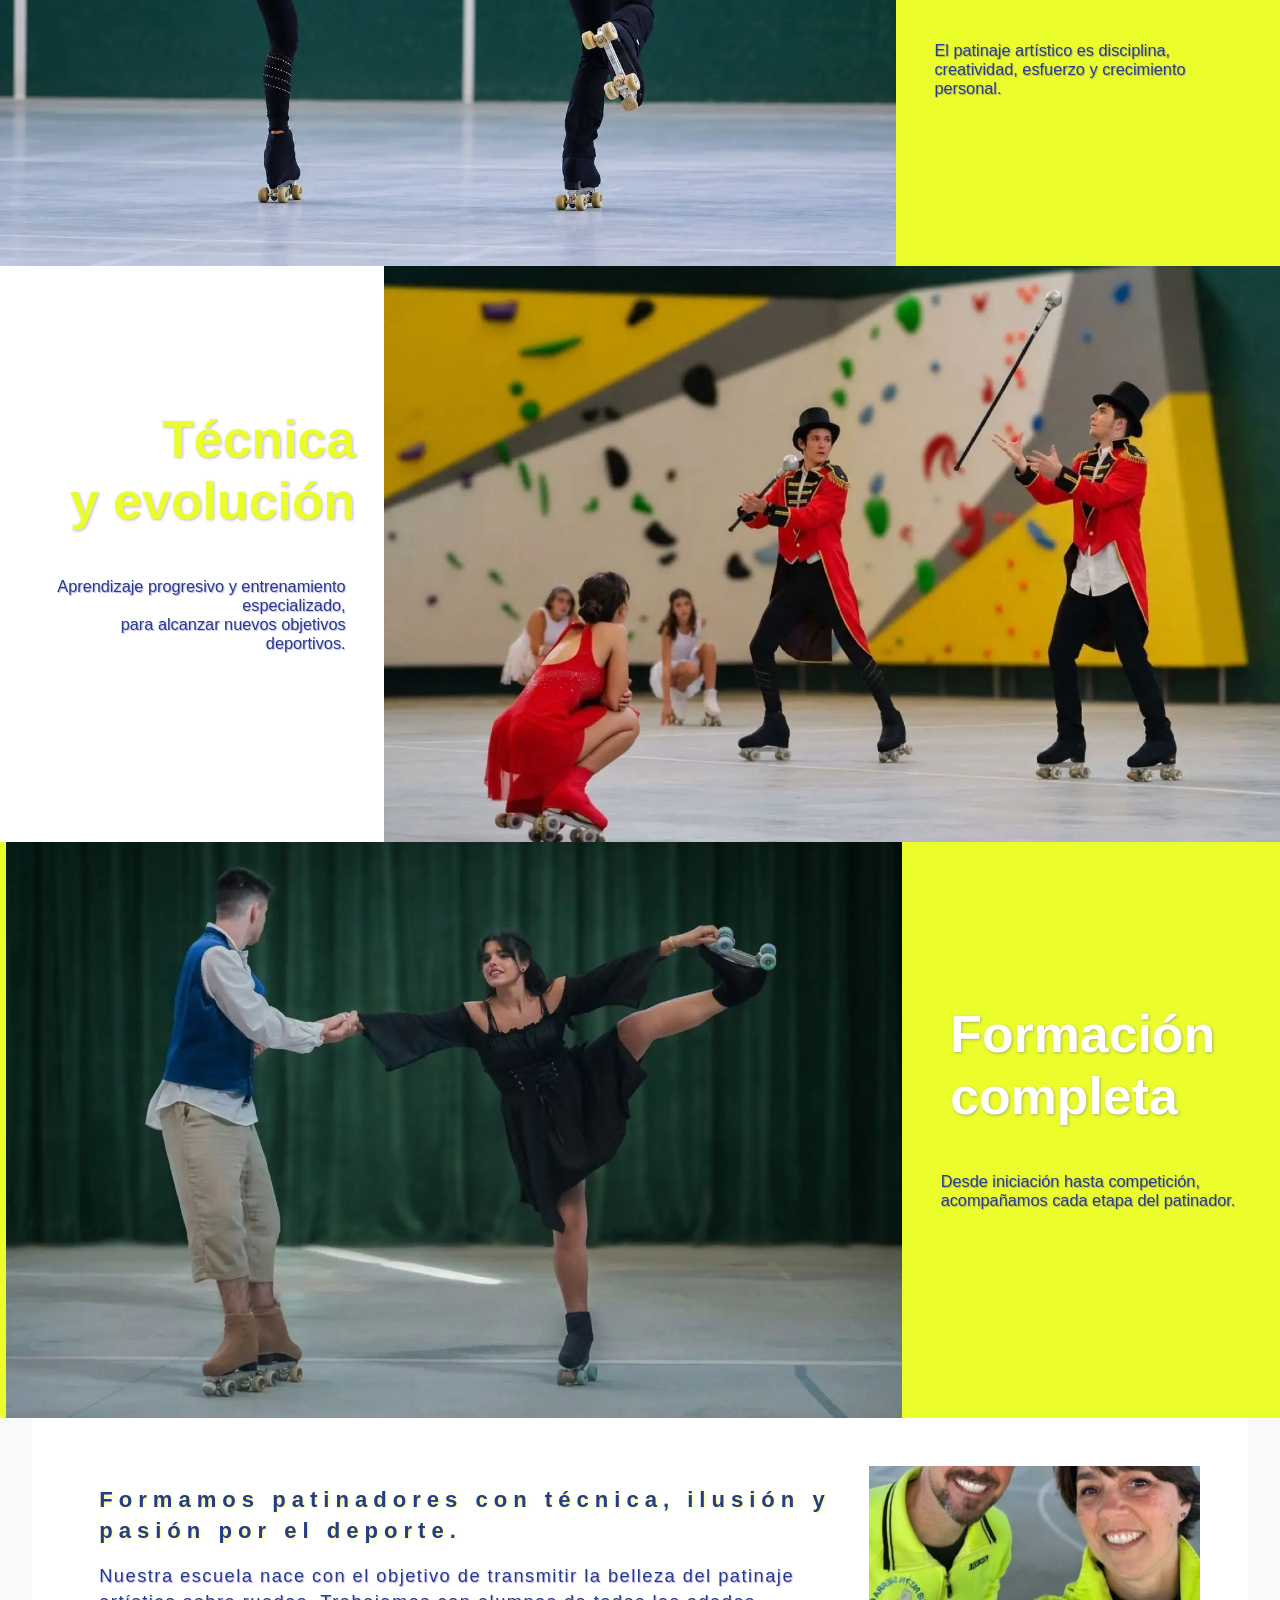
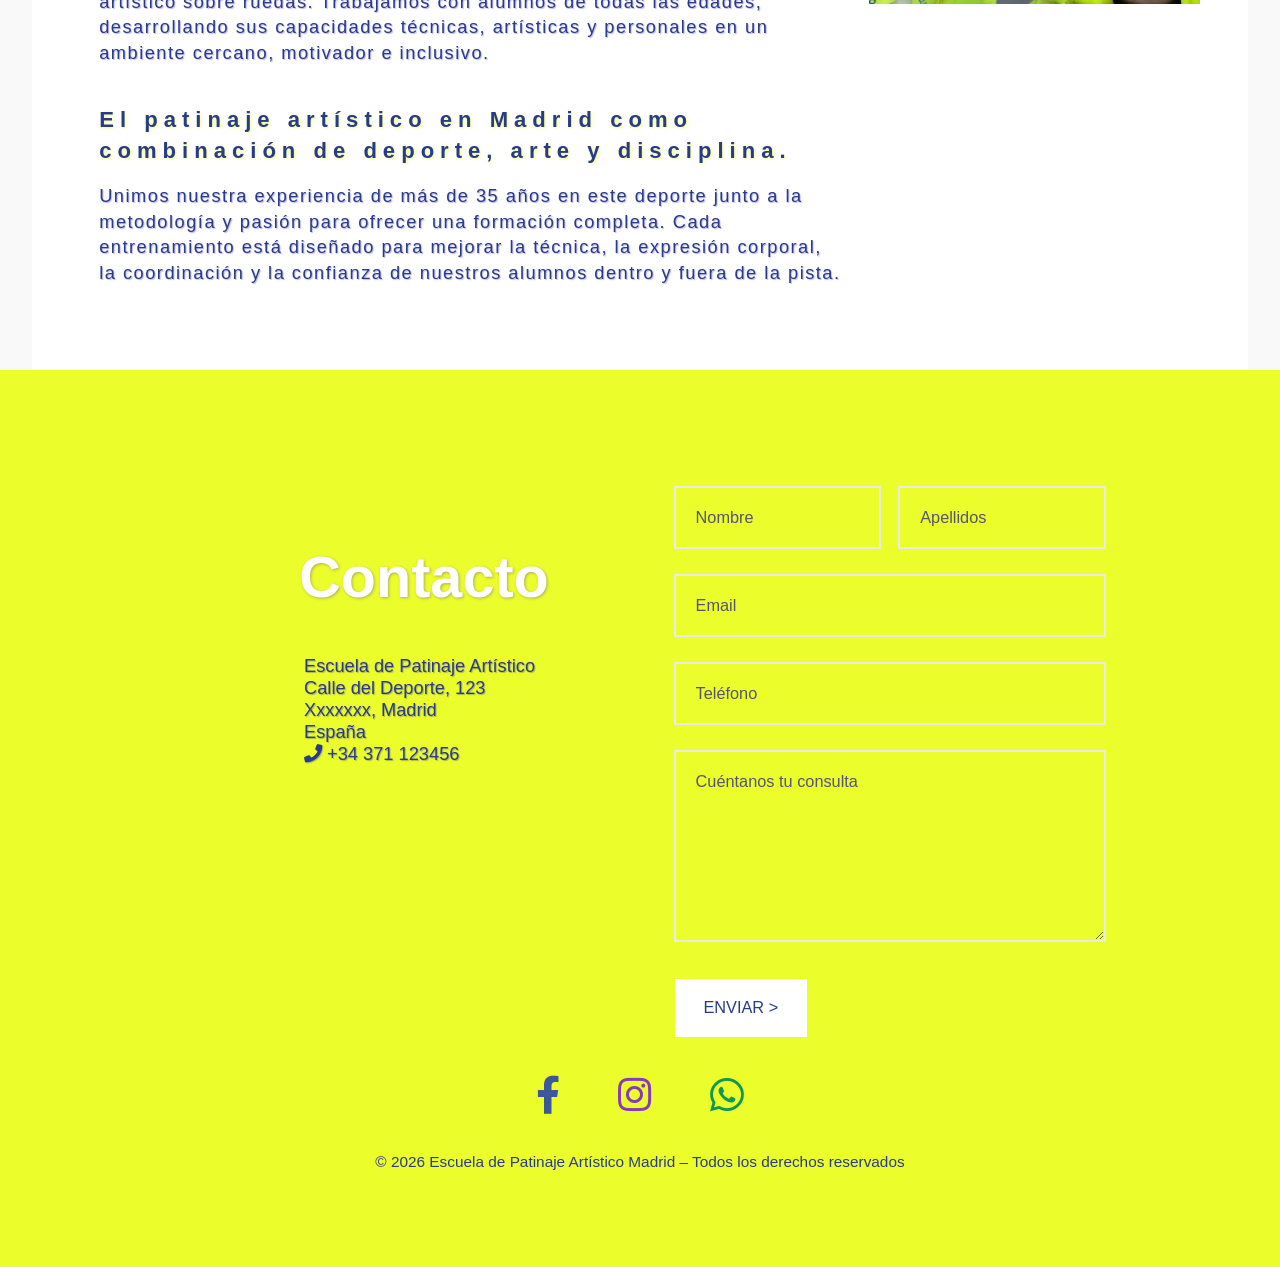
==== commit 1eb204d8: "company aspect-ratio" ====
--- a/index.html
+++ b/index.html
@@ -189,7 +189,7 @@
                 </picture>
               </div>
               <div class="box-text">
-                <p>Preparamos coreografías, danza y competición combinando técnica,
+                <p>Preparamos coreografías, exhibiciones y competición combinando técnica,
                   creatividad y pasión por el patinaje artístico.</p>
               </div>
             </div>
@@ -275,12 +275,12 @@
                 <p>Nuestra escuela nace con el objetivo de transmitir la belleza del patinaje
                   artístico sobre ruedas. Trabajamos con alumnos de todas las edades,
                   desarrollando sus capacidades técnicas, artísticas y personales en un ambiente
-                  cercano y motivador.
+                  cercano, motivador e inclusivo.
                 </p>
 
                 <h2>El patinaje artístico en Madrid como combinación de deporte, arte y disciplina.
                 </h2>
-                <p>Unimos experiencia, metodología y pasión para ofrecer una formación completa.
+                <p>Unimos nuestra experiencia de más de 35 años en este deporte junto a la metodología y pasión para ofrecer una formación completa.
                   Cada entrenamiento está diseñado para mejorar la técnica, la expresión corporal,
                   la coordinación y la confianza de nuestros alumnos dentro y fuera de la pista.</p>
               </div>
@@ -289,7 +289,7 @@
               <div class="image">
                 <picture>
                   <source srcset="images/company.webp" type="image/webp" />
-                  <img width="1440" height="600" src="images/company.jpg"
+                  <img width="1440" height="600" style="aspect-ratio: 1440 / 600;" src="images/company.jpg"
                     alt="Entrenadores de patinaje artístico en Madrid" loading="lazy" decoding="async" />
                 </picture>
               </div>
--- a/css/style.css
+++ b/css/style.css
@@ -874,7 +874,7 @@
 .contact .column .heading {
   text-align: left;
   color: transparent;
-  color: var(--white);
+  color: var(--white); /* WAVE darkblue to pass the WAVE test */
   text-shadow: 1px 1px 3px var(--blueshadow);
   line-height: 6.5rem;
   padding-left: 13rem;
@@ -1365,6 +1365,7 @@
   .text {
     text-align: center;
     width: fit-content;
+    top: calc(var(--nav-height) + 46.5rem);
   }
 
   h2 {
@@ -1372,7 +1373,7 @@
   }
 
   .card .box-container .box {
-    flex: 1 1 28rem;
+    flex: 1 1 29rem;
   }
 
   .card .box-container {
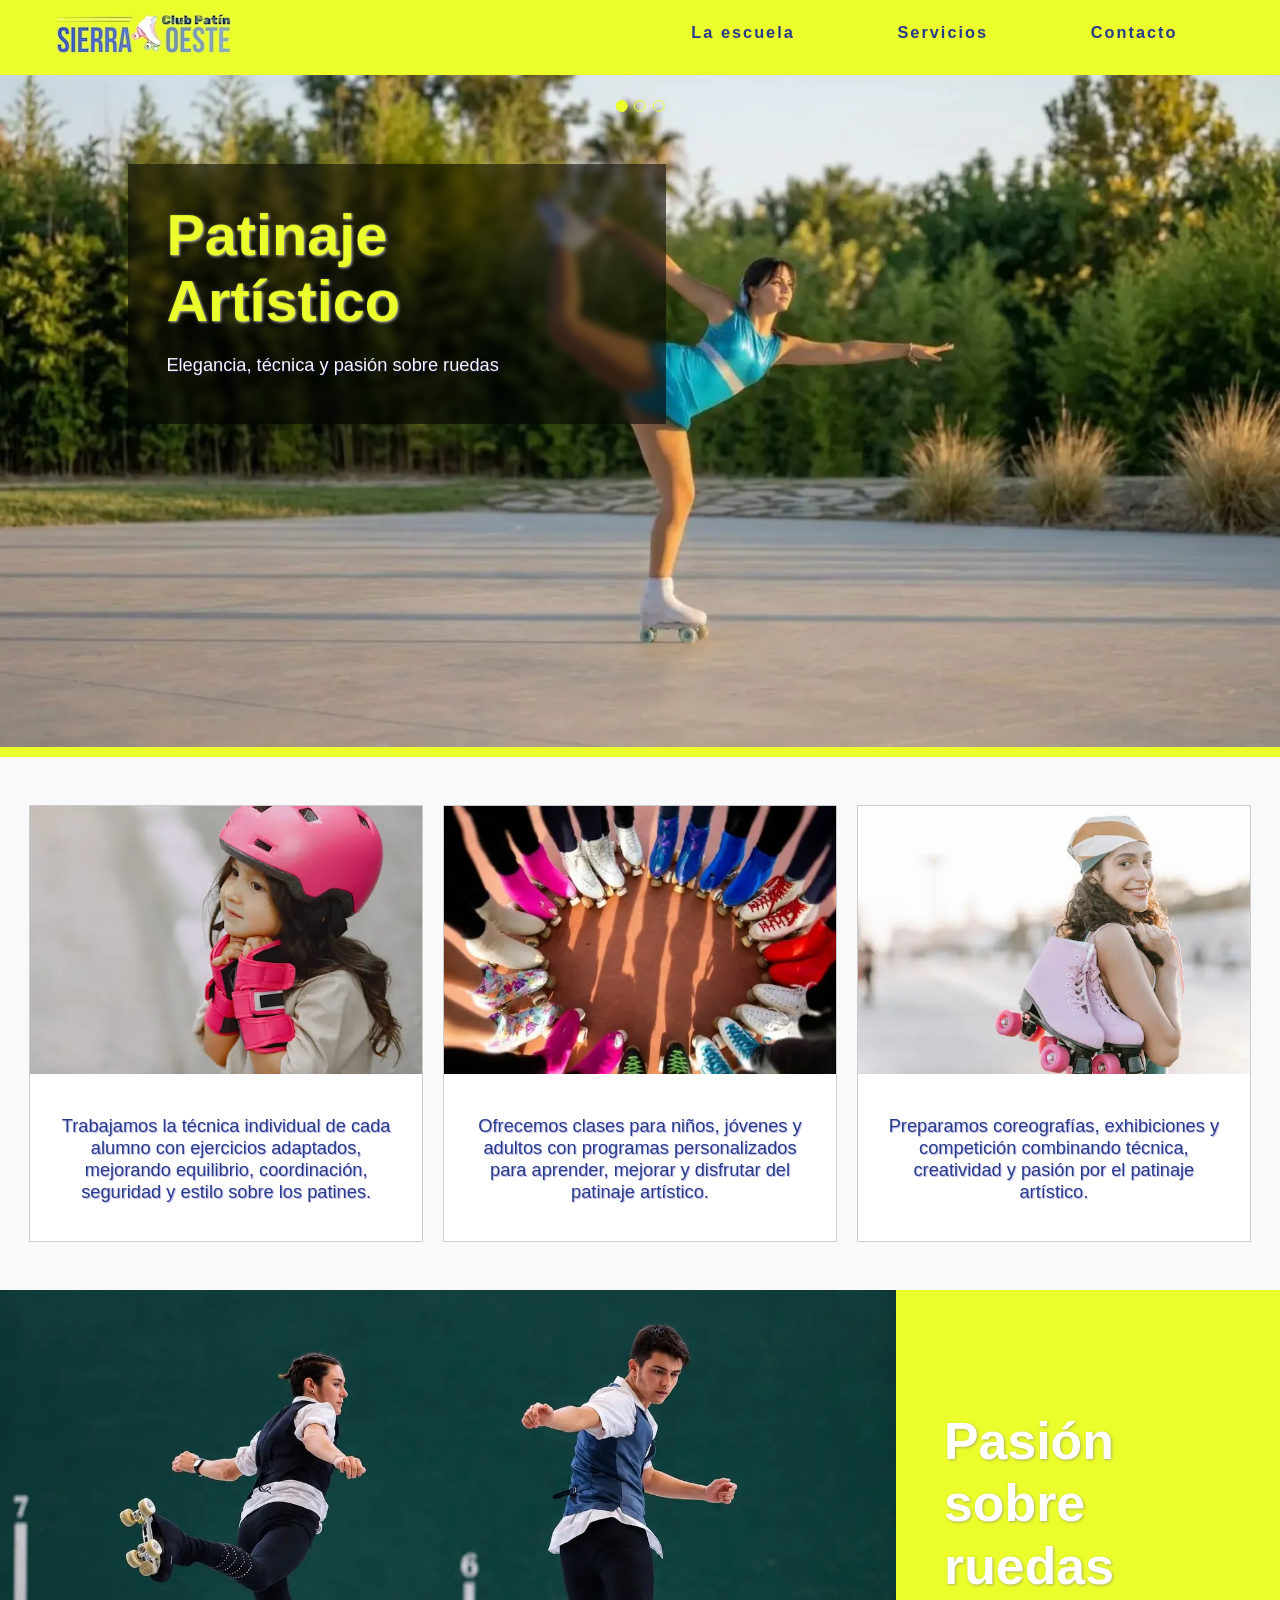
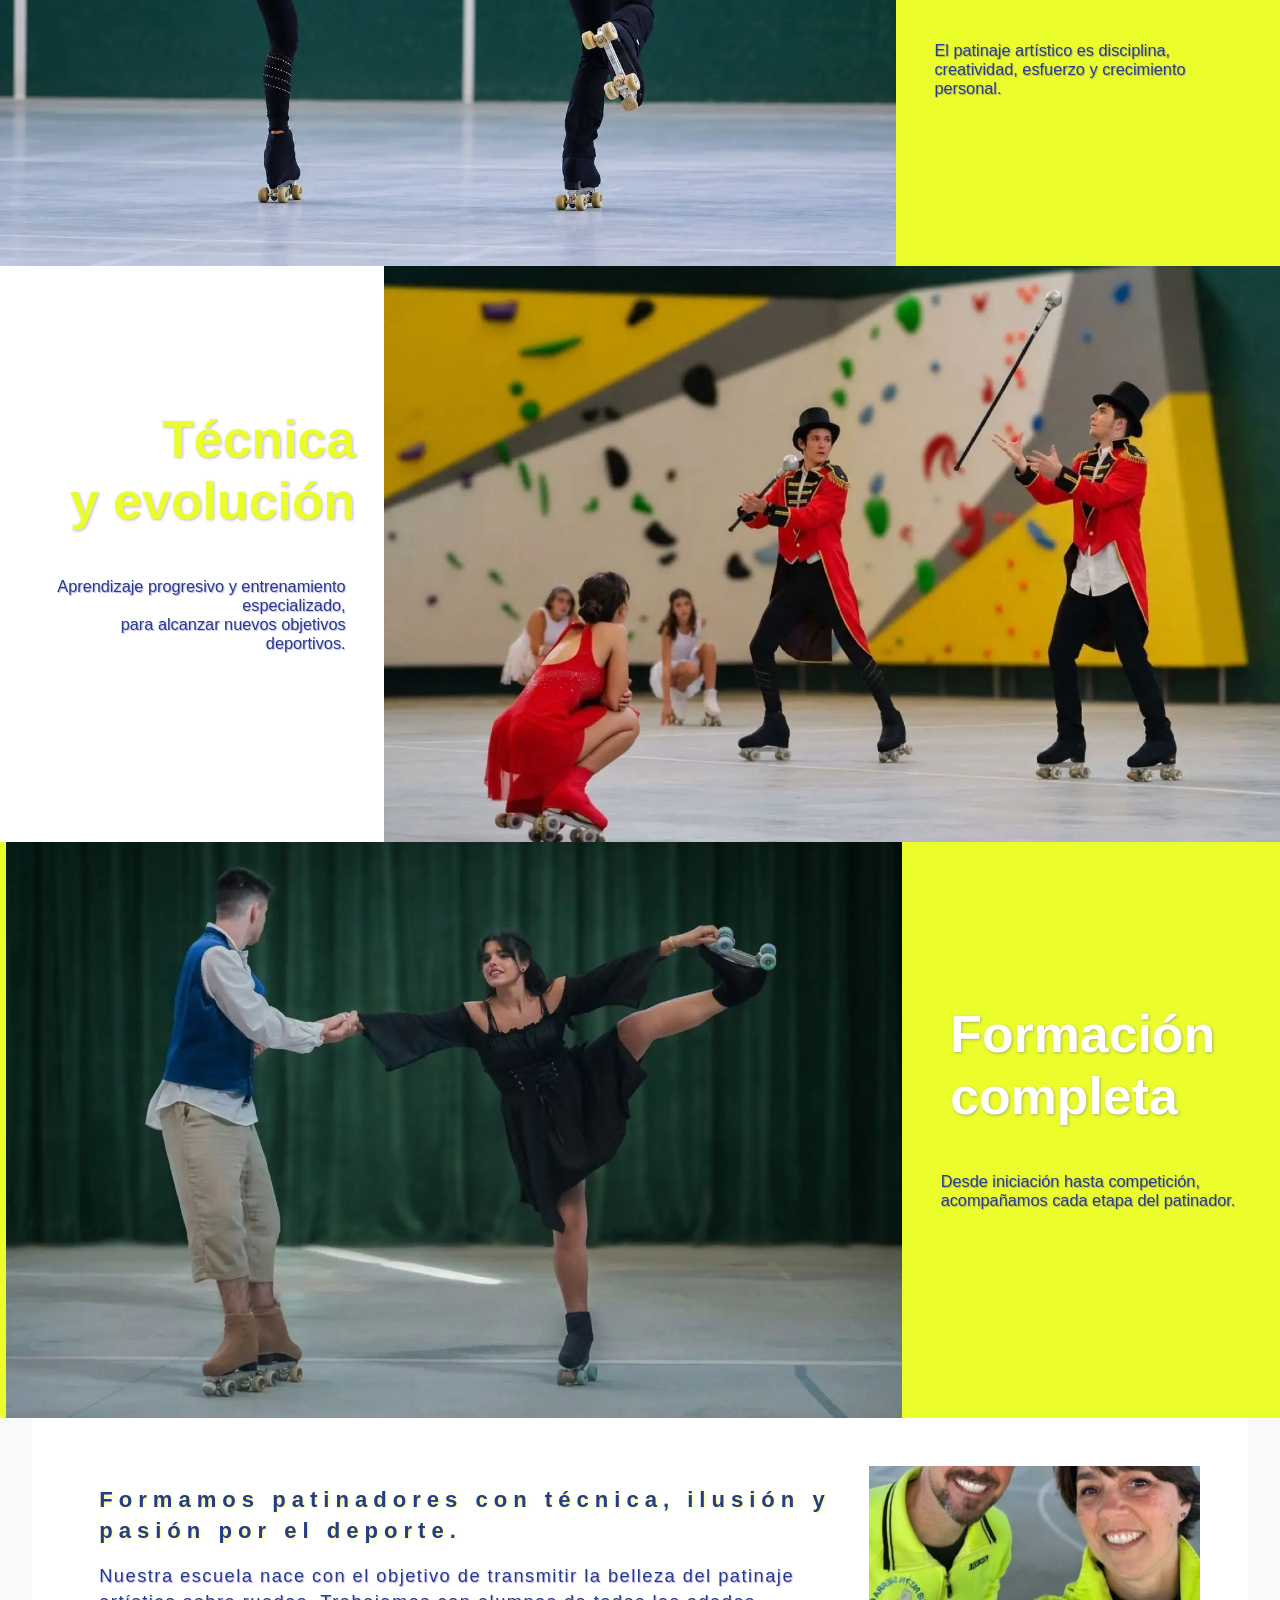
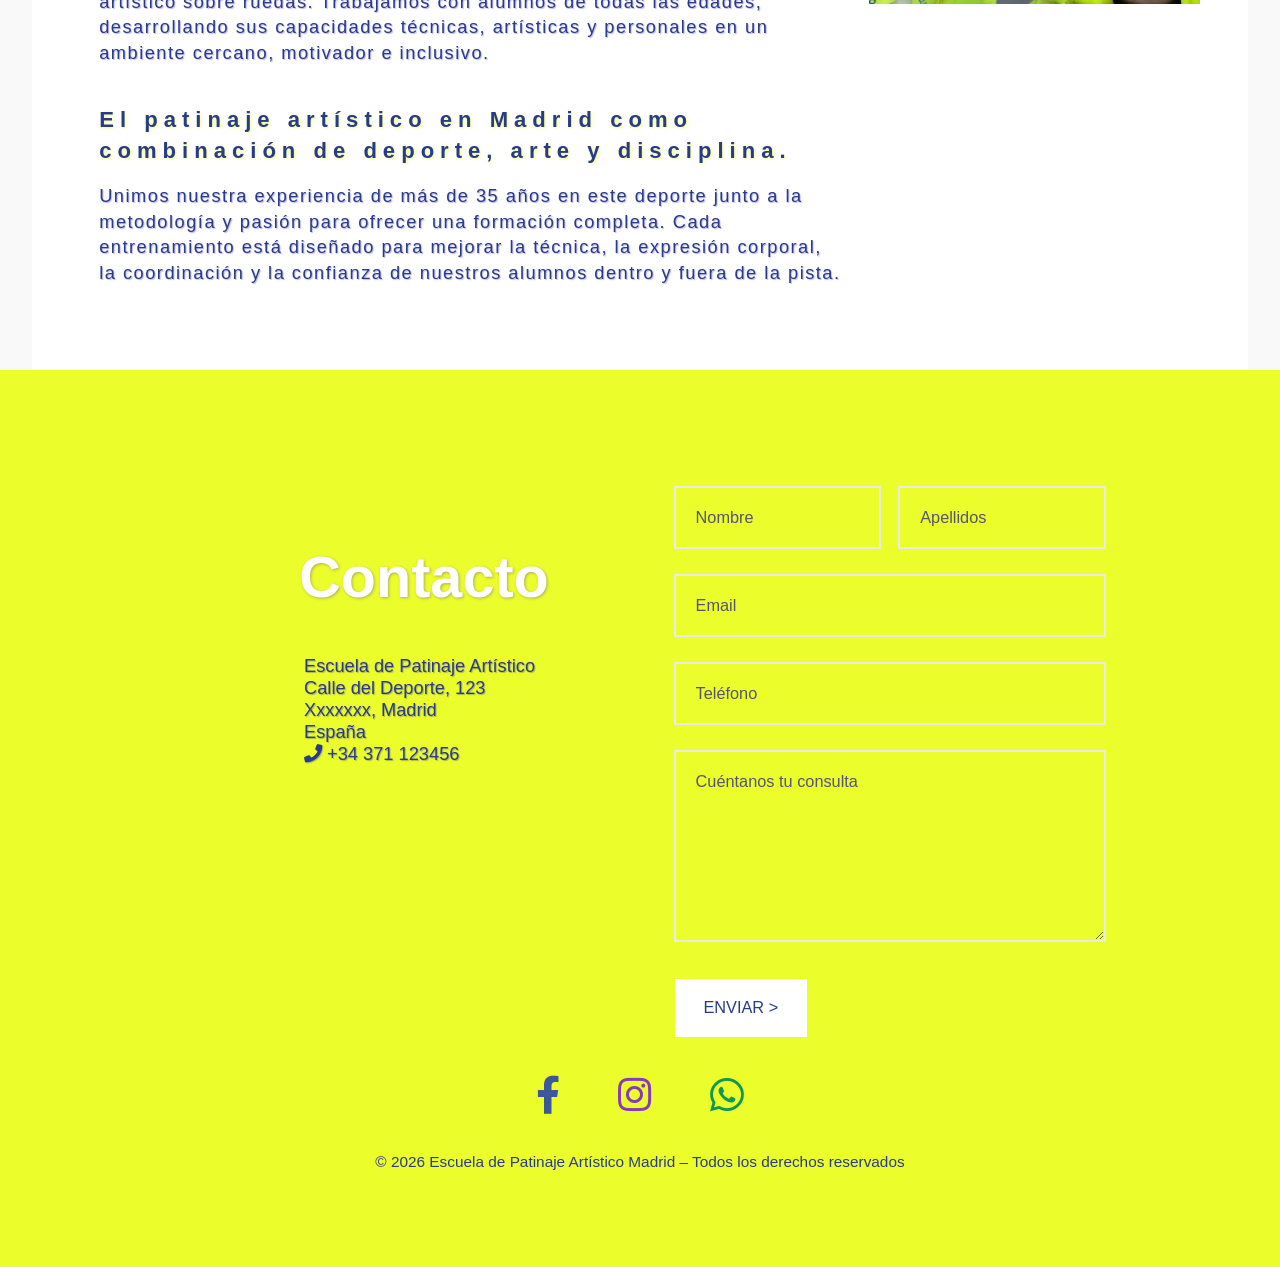
==== commit 658f1a17: "eliminato il preload di woff2" ====
--- a/index.html
+++ b/index.html
@@ -32,7 +32,6 @@
       images/slide-one-1024.webp 1024w,
       images/slide-one-1440.webp 1440w
     " imagesizes="100vw" />
-  <link rel="preload" href="/fonts/Gotham-Bold.woff2" as="font" type="font/woff2" crossorigin>
   <!-- font awesome icon socials cdn link  -->
   <link rel="stylesheet" href="https://cdnjs.cloudflare.com/ajax/libs/font-awesome/5.15.3/css/all.min.css" media="print"
     onload="this.media='all'">
